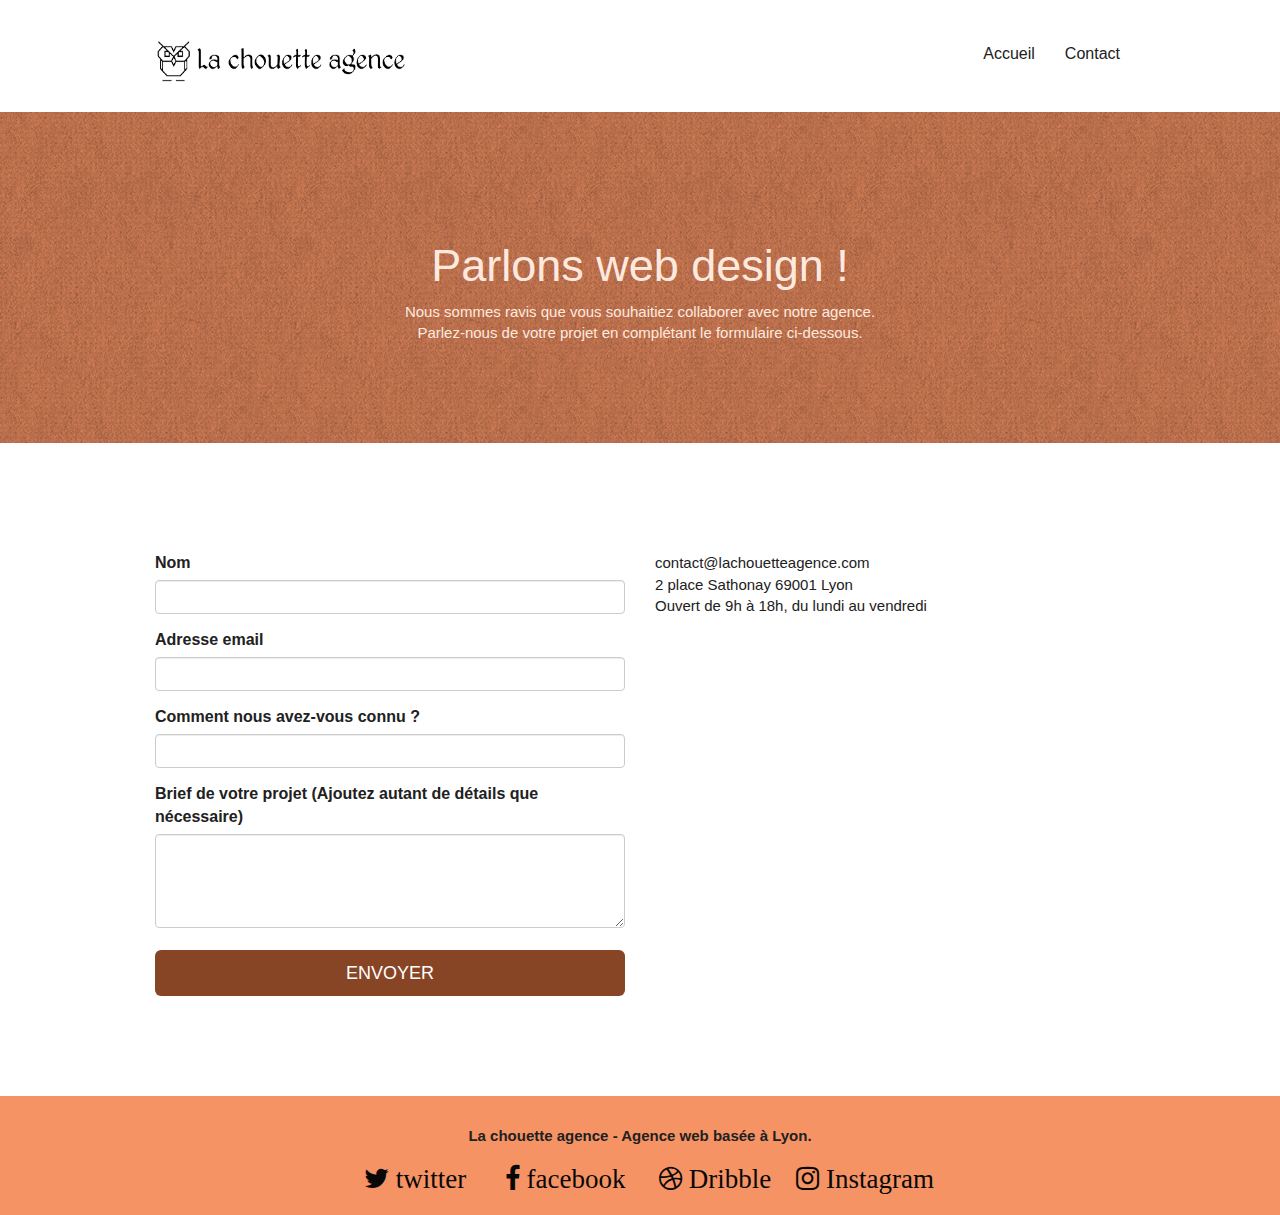
==== contact.html @ 9b70c315 "formulaire page contact rectifier" ====
<!doctype html>
<html lang="fr">
<head>
  <meta charset="utf-8">
  <meta name="description" content="Agence de web design à Lyon">
  <meta name="viewport" content="width=device-width, initial-scale=1.0, viewport-fit=cover">
  <link rel="shortcut icon" type="image/png" href="favicon.jpg">
    
	<link rel="stylesheet" type="text/css" href="style.css">
	<link rel="stylesheet" type="text/css" href="./css/bootstrap.css">
  <link rel="stylesheet" type="text/css" href="./css/font-awesome.css">
	<!-- <link rel="stylesheet" type="text/css" href="./css/et-line.css">-->
  <title>La Chouette Agence</title>
  
<!-- Analytics -->
 
<!-- Analytics END -->
    
</head>
<body>
<!-- Principal conteneur -->
<div class="page-container">
    
<!-- bloc-0 -->
<header class="bloc bgc-white l-bloc " id="bloc-0">
	<div class="container bloc-sm">
		<nav class="navbar row">
			<div class="navbar-header">
				<a class="navbar-brand" href="index.html"><img src="img/la-chouette-agence.png" alt="atlanta web design logo" width="250" height="50" /></a>
				<button id="nav-toggle" type="button" class="ui-navbar-toggle navbar-toggle" data-toggle="collapse" data-target=".navbar-1">
					<span class="sr-only">Toggle navigation</span><span class="icon-bar"></span><span class="icon-bar"></span><span class="icon-bar"></span>
				</button>
			</div>
			<div class="collapse navbar-collapse navbar-1 special-dropdown-nav">
				<ul class="site-navigation nav navbar-nav">
					<li>
						<a href="index.html">Accueil</a>
					</li>
					<li>
						<a href="contact.html">Contact</a>
					</li>
				</ul>
			</div>
		</nav>
	</div>
</header>
<!-- bloc-0 END -->

<!-- bloc-6 -->
<div class="bloc bg-dots-bg bg-repeat bgc-atomic-tangerine d-bloc bloc-bg-texture texture-paper" id="bloc-6">
	<div class="container bloc-lg">
		<div class="row">
			<div class="col-sm-12">
				<h1 class="text-center hero-bloc-text tc-white">
					Parlons web design !
				</h1>
				<p class="text-center mg-lg tc-white tight-width-whitespace">
					Nous sommes ravis que vous souhaitiez collaborer avec notre agence.<br>
					Parlez-nous de votre projet en complétant le formulaire ci-dessous.
				</p>
			</div>
		</div>
	</div>
</div>
<!-- bloc-6 END -->

<!-- bloc-7 -->
<div class="bloc bgc-white l-bloc" id="bloc-7">
	<div class="container bloc-lg">
		<div class="row">
			<div class="col-sm-6">
				<form method="post" action="includes/form_1.php" id="form_1" novalidate>
					<div class="form-group">
						<label for="name">
							Nom
						</label>
						<input id="name" class="form-control" required />
					</div>
					<div class="form-group">
						<label for="email">
							Adresse email
						</label>
						<input id="email" class="form-control" type="email" required />
					</div>
					<div class="form-group">
						<label for="input_504">
							Comment nous avez-vous connu ?
						</label>
						<input id="input_504" class="form-control" type="text" required />
					</div>
					<div class="form-group">
						<label for="message">
							Brief de votre projet (Ajoutez autant de détails que nécessaire)<br>
						</label><textarea id="message" class="form-control" rows="4" cols="50" required></textarea>
					</div> 
					<button class="bloc-button btn btn-lg btn-block cta-hero btn-atomic-tangerine" type="submit">
						Envoyer
					</button>
				</form>
			</div>
			<div class="col-sm-6">
				<p>
					contact@lachouetteagence.com<br>2 place Sathonay 69001 Lyon<br>Ouvert de 9h à 18h, du lundi au vendredi<br>
				</p>
			</div>
		</div>
	</div>
</div>
<!-- bloc-7 END -->

<!-- ScrollToTop Button -->
<a class="bloc-button btn btn-d scrollToTop" onclick="scrollToTarget('1')"><span class="fa fa-chevron-up"></span></a>
<!-- ScrollToTop Button END-->


<!-- Footer - bloc-8 -->
<footer class="bloc bgc-atomic-tangerine d-bloc" id="bloc-8">
	<div class="container bloc-sm">
		<div class="row">
			<div class="col-sm-12">
				<p class="text-center">
					La chouette agence - Agence web basée à Lyon.<br>
				</p>
				<div class="row row-no-gutters social">
					<div class="col-sm-3">
						<div class="text-center">
							<a class="social" href="index.html"><span class="fa fa-twitter icon-md"> twitter</span></a>
						</div>
					</div>
					<div class="col-sm-3">
						<div class="text-center">
							<a class="social" href="index.html"><span class="fa fa-facebook icon-md"> facebook</span></a>
						</div>
					</div>
					<div class="col-sm-3">
						<div class="text-center">
							<a class="social" href="index.html"><span class="fa fa-dribbble icon-md"> Dribble</span></a>
						</div>
					</div>
					<div class="col-sm-3">
						<div class="text-center">
							<a class="social" href="index.html"><span class="fa fa-instagram icon-md"> Instagram</span></a>
						</div>
					</div>
				</div>
			</div>
		</div>
	</div>
</footer>
<!-- Footer - bloc-8 END -->

</div>
<!-- Principal conteneur END -->
<script src="./js/jquery-2.1.0.js"></script>
<script src="./js/bootstrap.js"></script>
<script src="./js/blocs.js"></script>
<script src="./js/jqBootstrapValidation.js"></script>
<script src="./js/formHandler.js"></script> 
   
</body>
</html>
---- style.css ----
body{margin:0;padding:0;background:#FFF;overflow-x:hidden;-webkit-font-smoothing:antialiased;-moz-osx-font-smoothing:grayscale}a,button{transition:all .3s ease-in-out;outline:none!important}a:hover{text-decoration:none;cursor:pointer}#page-loading-blocs-notifaction{position:fixed;top:0;bottom:0;width:100%;z-index:100000;background:#FFF url(img/pageload-spinner.gif) no-repeat center center}.bloc{width:100%;clear:both;background:50% 50% no-repeat;padding:0 50px;-webkit-background-size:cover;-moz-background-size:cover;-o-background-size:cover;background-size:cover;position:relative}.bloc .container{padding-left:0;padding-right:0}.bloc-lg{padding:100px 50px}.bloc-md{padding:50px}.bloc-sm{padding:20px 50px}.bg-center,.bg-l-edge,.bg-r-edge,.bg-t-edge,.bg-b-edge,.bg-tl-edge,.bg-bl-edge,.bg-tr-edge,.bg-br-edge,.bg-repeat{-webkit-background-size:auto!important;-moz-background-size:auto!important;-o-background-size:auto!important;background-size:auto!important}.bg-repeat{background:repeat}.bg-t-edge{background:top no-repeat}.bloc-bg-texture::before{content:"";background-size:2px 2px;position:absolute;top:0;bottom:0;left:0;right:0}.texture-paper::before{background:url(img/texture-paper.webp);background-size:280px 280px}.b-parallax{background-attachment:fixed}.bloc{color:rgb(5,5,5)}.d-bloc button:hover{color:rgba(255,255,255,.9)}.d-bloc .icon-round,.d-bloc .icon-square,.d-bloc .icon-rounded,.d-bloc .icon-semi-rounded-a,.d-bloc .icon-semi-rounded-b{border-color:rgba(255,255,255,.9)}.d-bloc .divider-h span{border-color:rgba(255,255,255,.2)}.d-bloc .a-btn,.d-bloc .navbar a,.d-bloc .navbar-brand,.d-bloc a .icon-sm,.d-bloc a .icon-md,.d-bloc a .icon-lg,.d-bloc a .icon-xl,.d-bloc h1 a,.d-bloc h2 a,.d-bloc h3 a,.d-bloc h4 a,.d-bloc h5 a,.d-bloc h6 a,.d-bloc p a{color:rgb(8,8,8)}.d-bloc .a-btn:hover,.d-bloc .navbar a:hover,.d-bloc .navbar-brand:hover,.d-bloc a:hover .icon-sm,.d-bloc a:hover .icon-md,.d-bloc a:hover .icon-lg,.d-bloc a:hover .icon-xl,.d-bloc h1 a:hover,.d-bloc h2 a:hover,.d-bloc h3 a:hover,.d-bloc h4 a:hover,.d-bloc h5 a:hover,.d-bloc h6 a:hover,.d-bloc p a:hover{color:#fff}.d-bloc .navbar-toggle .icon-bar{background:rgba(255,255,255,1)}.d-bloc .btn-wire,.d-bloc .btn-wire:hover{color:rgba(255,255,255,1);border-color:rgba(255,255,255,1)}.d-bloc .panel{color:rgba(0,0,0,.5)}.d-bloc .panel button:hover{color:rgba(0,0,0,.7)}.d-bloc .panel icon{border-color:rgba(0,0,0,.7)}.d-bloc .panel .divider-h span{border-color:rgba(0,0,0,.1)}.d-bloc .panel .a-btn{color:rgba(0,0,0,.6)}.d-bloc .panel .a-btn:hover{color:rgba(0,0,0,1)}.d-bloc .panel .btn-wire,.d-bloc .panel .btn-wire:hover{color:rgba(0,0,0,.7);border-color:rgba(0,0,0,.3)}.d-bloc .panel,.l-bloc{color:rgba(255,254,254,.5)}.d-bloc .panel button:hover,.l-bloc button:hover{color:rgba(0,0,0,.7)}.l-bloc .icon-round,.l-bloc .icon-square,.l-bloc .icon-rounded,.l-bloc .icon-semi-rounded-a,.l-bloc .icon-semi-rounded-b{border-color:rgba(0,0,0,.7)}.d-bloc .panel .divider-h span,.l-bloc .divider-h span{border-color:rgba(0,0,0,.1)}.d-bloc .panel .a-btn,.l-bloc .a-btn,.l-bloc .navbar a,.l-bloc .navbar-brand,.l-bloc a .icon-sm,.l-bloc a .icon-md,.l-bloc a .icon-lg,.l-bloc a .icon-xl,.l-bloc h1 a,.l-bloc h2 a,.l-bloc h3 a,.l-bloc h4 a,.l-bloc h5 a,.l-bloc h6 a,.l-bloc p a{color:rgba(255,255,255,.6)}.d-bloc .panel .a-btn:hover,.l-bloc .a-btn:hover,.l-bloc .navbar a:hover,.l-bloc .navbar-brand:hover,.l-bloc a:hover .icon-sm,.l-bloc a:hover .icon-md,.l-bloc a:hover .icon-lg,.l-bloc a:hover .icon-xl,.l-bloc h1 a:hover,.l-bloc h2 a:hover,.l-bloc h3 a:hover,.l-bloc h4 a:hover,.l-bloc h5 a:hover,.l-bloc h6 a:hover,.l-bloc p a:hover{color:rgba(0,0,0,1)}.l-bloc .navbar-toggle .icon-bar{color:rgba(0,0,0,.6)}.d-bloc .panel .btn-wire,.d-bloc .panel .btn-wire:hover,.l-bloc .btn-wire,.l-bloc .btn-wire:hover{color:rgba(0,0,0,.7);border-color:rgba(0,0,0,.3)}.voffset{margin-top:30px}.voffset-lg{margin-top:80px}.row-no-gutters{margin-right:0;margin-left:0}.row.row-no-gutters>[class^="col-"],.row.row-no-gutters>[class*=" col-"]{padding-right:0;padding-left:0}#bloc-1-hero h1{font-size:40px}.navbar{margin-bottom:0;z-index:1}.navbar-brand{height:auto;padding:3px 15px;font-size:25px;font-weight:400;font-weight:600;line-height:44px}.navbar-brand img{max-height:200px;margin:0 5px 0 0;display:inline}.navbar-brand img[src$=svg]{min-width:100px}.nav-center .navbar-brand img{margin:0}.navbar .nav{padding-top:2px;margin-right:-16px;float:right;z-index:1}.nav>li{float:left;margin-top:4px;font-size:16px}.navbar-nav .open .dropdown-menu>li>a{text-align:inherit}.nav>li a:hover,.nav>li a:focus{background:transparent}.navbar-toggle{margin:10px 10px 0 0;border:0}.navbar-toggle:hover{background:transparent!important}.navbar-toggle .icon-bar{background-color:rgba(0,0,0,.5);width:26px}.nav-invert .navbar .nav{float:left}.nav-invert .navbar-header,.nav-invert .navbar-brand{float:right;position:relative;z-index:2}@media (min-width:768px){.site-navigation{position:absolute;top:50%;right:20px;transform:translate(0,-50%);-webkit-transform:translateY(-50%)}.nav>li .dropdown-menu a,.nav>li .dropdown-menu a:hover{color:#484848}.nav-invert .site-navigation{left:0;right:0}.nav-center{text-align:center}.nav-center .navbar-header{width:100%}.nav-center .navbar-header,.nav-center .navbar-brand,.nav-center .nav>li{float:none;display:inline-block}.nav-center .site-navigation{position:relative;width:100%;right:0;margin-right:0;margin-top:20px}.nav-center.mini-nav .navbar-toggle{float:none;margin:10px auto 0}}.nav>li>.dropdown a{background:none!important;display:block;padding:14px 15px}nav .caret{margin:0 5px}.dropdown-menu .dropdown-menu{top:-8px;left:100%}.dropdown-menu .dropmenu-flow-right{top:100%;left:0;margin-left:-1px;border-top-left-radius:0;border-top-right-radius:0}.dropdown-menu .dropdown span{border:4px solid #000;border-top-color:transparent;border-right-color:transparent;border-bottom-color:transparent;margin:6px -5px 0 0!important;float:right}.mg-md{margin-top:10px;margin-bottom:20px}.mg-lg{margin-top:10px;margin-bottom:40px}.btn{margin:0 5px 5px 0}.btn.pull-right{margin:0 0 5px 5px}.btn-d,.btn-d:hover,.btn-d:focus{color:#FFF;background:rgba(0,0,0,.3)}button{outline:none!important}.btn-rd{border-radius:40px}.btn-clean{border:1px solid rgba(0,0,0,.08);border-bottom-color:rgba(0,0,0,.1);text-shadow:0 1px 0 rgba(0,0,1,.1);box-shadow:0 1px 3px rgba(0,0,1,.25),inset 0 1px 0 0 rgba(255,255,255,.15)}.icon-md{font-size:27px!important}.icon-lg{font-size:60px!important}.sm-shadow{text-shadow:0 1px 2px rgba(0,0,0,.3)}.panel-sq,.panel-sq .panel-heading,.panel-sq .panel-footer{border-radius:0}.panel-rd{border-radius:30px}.panel-rd .panel-heading{border-radius:29px 29px 0 0}.panel-rd .panel-footer{border-radius:0 0 29px 29px}.form-control{border-color:rgba(0,0,0,.1);box-shadow:none}.scrollToTop{width:40px;height:40px;position:fixed;bottom:20px;right:20px;opacity:0;z-index:500;transition:all .3s ease-in-out}.scrollToTop span{margin-top:6px}.showScrollTop{font-size:14px;opacity:1}a[data-lightbox]{position:relative;display:block;text-align:center}a[data-lightbox]:hover::before{content:"+";font-family:"HelveticaNeue-Light","Helvetica Neue Light","Helvetica Neue",Helvetica,Arial;font-size:32px;width:50px;height:50px;margin-left:-25px;border-radius:50%;background:rgba(0,0,0,.6);color:#FFF;font-weight:100;z-index:1;position:absolute;top:50%;transform:translateY(-50%);-webkit-transform:translateY(-50%)}a[data-lightbox]:hover img{opacity:.6;-webkit-animation-fill-mode:none;animation-fill-mode:none}#lightbox-modal{display:flex;align-items:center}#lightbox-modal .modal-dialog{width:90%;max-width:900px;margin:0 auto 0}#lightbox-modal .modal-dialog img{max-height:90vh;margin:0 auto}.lightbox-caption{padding:20px;color:#FFF;background:rgba(0,0,0,.5);position:absolute;left:15px;right:15px;bottom:5px}.close-lightbox{color:#FFF;font-size:30px;position:absolute;top:20px;right:20px;z-index:20;background:rgba(0,0,0,.5);border:none;line-height:30px;padding:0 9px 5px;opacity:.3}.close-lightbox:hover,.next-lightbox:hover,.prev-lightbox:hover{opacity:1;color:#FFF}.next-lightbox,.prev-lightbox{font-size:20px;color:rgba(255,255,255,.9);background:rgba(0,0,0,.5);transition:all .2s ease-in-out;position:absolute;top:45%;z-index:1;opacity:.4}.next-lightbox{padding:6px 8px 1px 13px;right:25px}.prev-lightbox{padding:6px 13px 1px 10px;left:25px}.snapshot-lb .modal-body{padding-bottom:45px}.snapshot-lb .lightbox-caption{padding:0;color:rgba(0,0,0,.5);background:none}h1,h2,h3,h4,h5,h6,p,label,.btn,a{font-family:"helvetica";font-weight:400;color:#212121!important}.container{max-width:1000px}.hero-bloc-text{font-size:45px}.hero-bloc-text-sub{font-size:36px}.statement-bloc-text{line-height:26px;font-style:italic;font-size:20px;text-align:center;font-weight:lighter;max-width:520px;margin:auto auto auto auto}p{font-size:15px}.tight-width-whitespace{max-width:600px;margin:auto auto auto auto}.h1{font-size:20px;font-family:"Open Sans"}.cta-hero{margin-top:22px;color:#FFFFFF!important;text-transform:uppercase;padding:12px 28px 12px 28px;font-size:16px;font-weight:700}.social{max-width:600px;margin:auto auto auto auto}h2{font-size:22px;line-height:1.4em}h3{font-size:15px;text-transform:uppercase;font-weight:700;color:#333333!important}.med-width-whitespace{max-width:800px;margin:auto auto auto auto;box-shadow:0 0 0 #000}h1{color:#333333!important}h4{color:#333333!important}.icons{margin-bottom:14px;margin-top:24px}.white{color:#FFFFFF!important}.portfolio-thumb{margin-bottom:24px}.portfolio-row{margin-bottom:44px;margin-top:50px}.avatar{box-shadow:0 4px 9px rgba(0,0,0,.3)}.black-background{background-color:rgba(165,147,99,.7);padding:40px 40px 40px 40px}.bold-link{font-weight:900;text-decoration:underline!important}.bgc-white{background-color:#FFF}.bgc-dark-slate-blue{background-color:#364577}.bgc-atomic-tangerine{background-color:#f69365}.tc-white{color:#ffe9df!important}.btn-atomic-tangerine{background:#874526;color:#FFFFFF!important}.btn-atomic-tangerine:hover{background:#f69365!important;color:#FFFFFF!important}.ltc-white{color:#FFFFFF!important}.ltc-white:hover{color:#cccccc!important}.ltc-atomic-tangerine{color:#F3976C!important}.ltc-atomic-tangerine:hover{color:#c27956!important}.icon-dark-slate-blue{color:#364577!important;border-color:#364577!important}.bg-dots-bg{background-image:url(img/dots-bg.png)}.bg-lines-h2-bg{background-image:url(img/lines-h2-bg.png)}.bg-banniere{background-image:url(img/la-chouette-agence-banniere.jpg)}.bg-presentation{background-image:url(img/image-de-presentation.jpg)}@media (max-width:1024px){.bloc{padding-left:20px;padding-right:20px}.bloc.full-width-bloc,.bloc-tile-2.full-width-bloc .container,.bloc-tile-3.full-width-bloc .container,.bloc-tile-4.full-width-bloc .container{padding-left:0;padding-right:0}}@media (max-width:992px) and (min-width:768px){.navbar .nav{max-width:80%}.nav-center.navbar .nav{max-width:100%}}@media only screen and (min-width:768px) and (max-width:1024px) and (orientation:landscape){.b-parallax{background-attachment:scroll}}@media only screen and (min-width:1024px) and (max-width:1366px) and (-webkit-min-device-pixel-ratio:1.5){.b-parallax{background-attachment:scroll}}@media (max-width:991px){.container{width:100%}.b-parallax{background-attachment:scroll}.page-container,#hero-bloc{overflow-x:hidden;position:relative}.bloc-group,.bloc-group .bloc{display:block;width:100%}.bloc-fill-screen .fill-bloc-top-edge,.bloc-fill-screen .fill-bloc-bottom-edge{padding:0 20px}@media (max-width:767px){.page-container{overflow-x:hidden;position:relative}h1,h2,h3,h4,h5,h6,p,#disqus_thread{padding-left:10px!important;padding-right:10px!important}.b-parallax{background-attachment:scroll}.navbar .nav{padding-top:0;border-top:1px solid rgba(0,0,0,.2);float:none!important}.navbar.row{margin-left:0;margin-right:0}.site-navigation{position:inherit;transform:none;-webkit-transform:none;-ms-transform:none}.nav>li{margin-top:0;border-bottom:1px solid rgba(0,0,0,.1);background:rgba(0,0,0,.05);text-align:left;padding-left:15px;width:100%}.nav>li:hover{background:rgba(0,0,0,.08)}.dropdown .dropdown a .caret{float:none;margin:5px 0 0 10px!important;border:4px solid #000;border-bottom-color:transparent;border-right-color:transparent;border-left-color:transparent}#hero-bloc .navbar .nav{background:rgba(0,0,0,.8)}#hero-bloc .navbar .nav a{color:rgba(255,255,255,.6)}.hero{padding:50px 0}.hero-nav{left:-1px;right:-1px}.navbar-collapse{padding:0;overflow-x:hidden;-webkit-box-shadow:none;box-shadow:none}.navbar-brand img{max-height:40px;width:auto}.nav-invert .navbar-header{float:none;width:100%}.nav-invert .navbar-toggle{float:left;margin-left:10px}.bloc{padding-left:0;padding-right:0}.bloc-xxl,.bloc-xl,.bloc-lg{padding:40px 0}.bloc-sm,.bloc-md{padding-left:0;padding-right:0}.bloc-tile-2 .container,.bloc-tile-3 .container,.bloc-tile-4 .container,.bloc-fill-screen .fill-bloc-top-edge,.bloc-fill-screen .fill-bloc-bottom-edge{padding-left:0;padding-right:0}.a-block{padding:0 10px}.btn-dwn{display:none}.voffset{margin-top:5px}.voffset-md{margin-top:20px}.voffset-lg{margin-top:30px}form{padding:5px}.close-lightbox{display:inline-block}.blocsapp-device-iphone5{background-size:216px 425px;padding-top:60px;width:216px;height:425px}.blocsapp-device-iphone5 img{width:180px;height:320px}}@media (max-width:400px){.bloc{padding-left:0;padding-right:0}}@media (max-width:767px){.bloc-mob-center-text{text-align:center}}}footer ul,li{padding-top:9px}footer p{font-weight:799}
---- css/et-line.css ----
@font-face {
    font-family: et-line;
    src: url(../fonts/et-line.eot);
    src: url(../fonts/et-line.eot?#iefix) format('embedded-opentype'), url(../fonts/et-line.woff) format('woff'), url(../fonts/et-line.ttf) format('truetype'), url(../fonts/et-line.svg#et-line) format('svg');
    font-weight: 400;
    font-style: normal
}

.et-icon-adjustments,
.et-icon-alarmclock,
.et-icon-anchor,
.et-icon-aperture,
.et-icon-attachment,
.et-icon-bargraph,
.et-icon-basket,
.et-icon-beaker,
.et-icon-bike,
.et-icon-book-open,
.et-icon-briefcase,
.et-icon-browser,
.et-icon-calendar,
.et-icon-camera,
.et-icon-caution,
.et-icon-chat,
.et-icon-circle-compass,
.et-icon-clipboard,
.et-icon-clock,
.et-icon-cloud,
.et-icon-compass,
.et-icon-desktop,
.et-icon-dial,
.et-icon-document,
.et-icon-documents,
.et-icon-download,
.et-icon-dribbble,
.et-icon-edit,
.et-icon-envelope,
.et-icon-expand,
.et-icon-facebook,
.et-icon-flag,
.et-icon-focus,
.et-icon-gears,
.et-icon-genius,
.et-icon-gift,
.et-icon-global,
.et-icon-globe,
.et-icon-googleplus,
.et-icon-grid,
.et-icon-happy,
.et-icon-hazardous,
.et-icon-heart,
.et-icon-hotairballoon,
.et-icon-hourglass,
.et-icon-key,
.et-icon-laptop,
.et-icon-layers,
.et-icon-lifesaver,
.et-icon-lightbulb,
.et-icon-linegraph,
.et-icon-linkedin,
.et-icon-lock,
.et-icon-magnifying-glass,
.et-icon-map,
.et-icon-map-pin,
.et-icon-megaphone,
.et-icon-mic,
.et-icon-mobile,
.et-icon-newspaper,
.et-icon-notebook,
.et-icon-paintbrush,
.et-icon-paperclip,
.et-icon-pencil,
.et-icon-phone,
.et-icon-picture,
.et-icon-pictures,
.et-icon-piechart,
.et-icon-presentation,
.et-icon-pricetags,
.et-icon-printer,
.et-icon-profile-female,
.et-icon-profile-male,
.et-icon-puzzle,
.et-icon-quote,
.et-icon-recycle,
.et-icon-refresh,
.et-icon-ribbon,
.et-icon-rss,
.et-icon-sad,
.et-icon-scissors,
.et-icon-scope,
.et-icon-search,
.et-icon-shield,
.et-icon-speedometer,
.et-icon-strategy,
.et-icon-streetsign,
.et-icon-tablet,
.et-icon-target,
.et-icon-telescope,
.et-icon-toolbox,
.et-icon-tools,
.et-icon-tools-2,
.et-icon-trophy,
.et-icon-tumblr,
.et-icon-twitter,
.et-icon-upload,
.et-icon-video,
.et-icon-wallet,
.et-icon-wine {
    font-family: et-line;
    speak: none;
    font-style: normal;
    font-weight: 400;
    font-variant: normal;
    text-transform: none;
    line-height: 1;
    -webkit-font-smoothing: antialiased;
    -moz-osx-font-smoothing: grayscale;
    display: inline-block
}

.et-icon-mobile:before {
    content: "\e000"
}

.et-icon-laptop:before {
    content: "\e001"
}

.et-icon-desktop:before {
    content: "\e002"
}

.et-icon-tablet:before {
    content: "\e003"
}

.et-icon-phone:before {
    content: "\e004"
}

.et-icon-document:before {
    content: "\e005"
}

.et-icon-documents:before {
    content: "\e006"
}

.et-icon-search:before {
    content: "\e007"
}

.et-icon-clipboard:before {
    content: "\e008"
}

.et-icon-newspaper:before {
    content: "\e009"
}

.et-icon-notebook:before {
    content: "\e00a"
}

.et-icon-book-open:before {
    content: "\e00b"
}

.et-icon-browser:before {
    content: "\e00c"
}

.et-icon-calendar:before {
    content: "\e00d"
}

.et-icon-presentation:before {
    content: "\e00e"
}

.et-icon-picture:before {
    content: "\e00f"
}

.et-icon-pictures:before {
    content: "\e010"
}

.et-icon-video:before {
    content: "\e011"
}

.et-icon-camera:before {
    content: "\e012"
}

.et-icon-printer:before {
    content: "\e013"
}

.et-icon-toolbox:before {
    content: "\e014"
}

.et-icon-briefcase:before {
    content: "\e015"
}

.et-icon-wallet:before {
    content: "\e016"
}

.et-icon-gift:before {
    content: "\e017"
}

.et-icon-bargraph:before {
    content: "\e018"
}

.et-icon-grid:before {
    content: "\e019"
}

.et-icon-expand:before {
    content: "\e01a"
}

.et-icon-focus:before {
    content: "\e01b"
}

.et-icon-edit:before {
    content: "\e01c"
}

.et-icon-adjustments:before {
    content: "\e01d"
}

.et-icon-ribbon:before {
    content: "\e01e"
}

.et-icon-hourglass:before {
    content: "\e01f"
}

.et-icon-lock:before {
    content: "\e020"
}

.et-icon-megaphone:before {
    content: "\e021"
}

.et-icon-shield:before {
    content: "\e022"
}

.et-icon-trophy:before {
    content: "\e023"
}

.et-icon-flag:before {
    content: "\e024"
}

.et-icon-map:before {
    content: "\e025"
}

.et-icon-puzzle:before {
    content: "\e026"
}

.et-icon-basket:before {
    content: "\e027"
}

.et-icon-envelope:before {
    content: "\e028"
}

.et-icon-streetsign:before {
    content: "\e029"
}

.et-icon-telescope:before {
    content: "\e02a"
}

.et-icon-gears:before {
    content: "\e02b"
}

.et-icon-key:before {
    content: "\e02c"
}

.et-icon-paperclip:before {
    content: "\e02d"
}

.et-icon-attachment:before {
    content: "\e02e"
}

.et-icon-pricetags:before {
    content: "\e02f"
}

.et-icon-lightbulb:before {
    content: "\e030"
}

.et-icon-layers:before {
    content: "\e031"
}

.et-icon-pencil:before {
    content: "\e032"
}

.et-icon-tools:before {
    content: "\e033"
}

.et-icon-tools-2:before {
    content: "\e034"
}

.et-icon-scissors:before {
    content: "\e035"
}

.et-icon-paintbrush:before {
    content: "\e036"
}

.et-icon-magnifying-glass:before {
    content: "\e037"
}

.et-icon-circle-compass:before {
    content: "\e038"
}

.et-icon-linegraph:before {
    content: "\e039"
}

.et-icon-mic:before {
    content: "\e03a"
}

.et-icon-strategy:before {
    content: "\e03b"
}

.et-icon-beaker:before {
    content: "\e03c"
}

.et-icon-caution:before {
    content: "\e03d"
}

.et-icon-recycle:before {
    content: "\e03e"
}

.et-icon-anchor:before {
    content: "\e03f"
}

.et-icon-profile-male:before {
    content: "\e040"
}

.et-icon-profile-female:before {
    content: "\e041"
}

.et-icon-bike:before {
    content: "\e042"
}

.et-icon-wine:before {
    content: "\e043"
}

.et-icon-hotairballoon:before {
    content: "\e044"
}

.et-icon-globe:before {
    content: "\e045"
}

.et-icon-genius:before {
    content: "\e046"
}

.et-icon-map-pin:before {
    content: "\e047"
}

.et-icon-dial:before {
    content: "\e048"
}

.et-icon-chat:before {
    content: "\e049"
}

.et-icon-heart:before {
    content: "\e04a"
}

.et-icon-cloud:before {
    content: "\e04b"
}

.et-icon-upload:before {
    content: "\e04c"
}

.et-icon-download:before {
    content: "\e04d"
}

.et-icon-target:before {
    content: "\e04e"
}

.et-icon-hazardous:before {
    content: "\e04f"
}

.et-icon-piechart:before {
    content: "\e050"
}

.et-icon-speedometer:before {
    content: "\e051"
}

.et-icon-global:before {
    content: "\e052"
}

.et-icon-compass:before {
    content: "\e053"
}

.et-icon-lifesaver:before {
    content: "\e054"
}

.et-icon-clock:before {
    content: "\e055"
}

.et-icon-aperture:before {
    content: "\e056"
}

.et-icon-quote:before {
    content: "\e057"
}

.et-icon-scope:before {
    content: "\e058"
}

.et-icon-alarmclock:before {
    content: "\e059"
}

.et-icon-refresh:before {
    content: "\e05a"
}

.et-icon-happy:before {
    content: "\e05b"
}

.et-icon-sad:before {
    content: "\e05c"
}

.et-icon-facebook:before {
    content: "\e05d"
}

.et-icon-twitter:before {
    content: "\e05e"
}

.et-icon-googleplus:before {
    content: "\e05f"
}

.et-icon-rss:before {
    content: "\e060"
}

.et-icon-tumblr:before {
    content: "\e061"
}

.et-icon-linkedin:before {
    content: "\e062"
}

.et-icon-dribbble:before {
    content: "\e063"
}
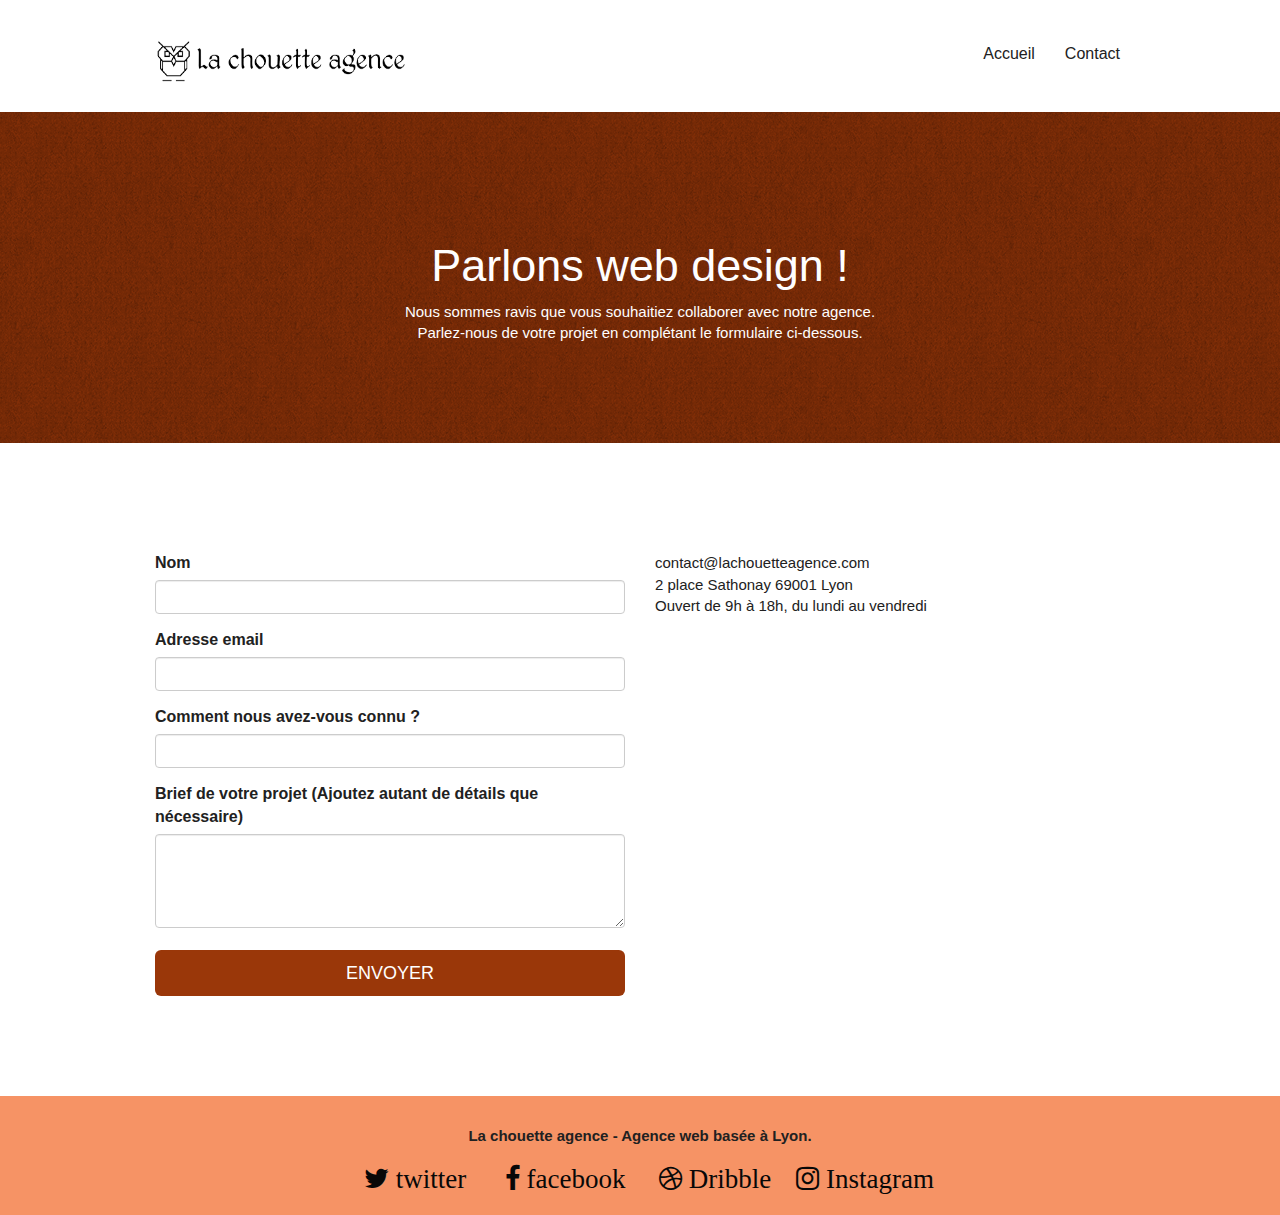
==== commit 80be1863: "mise à jour contrast menu contact" ====
--- a/contact.html
+++ b/contact.html
@@ -9,7 +9,7 @@
 	<link rel="stylesheet" type="text/css" href="style.css">
 	<link rel="stylesheet" type="text/css" href="./css/bootstrap.css">
   <link rel="stylesheet" type="text/css" href="./css/font-awesome.css">
-	<!-- <link rel="stylesheet" type="text/css" href="./css/et-line.css">-->
+	<link rel="stylesheet" type="text/css" href="./css/et-line.css">
   <title>La Chouette Agence</title>
   
 <!-- Analytics -->
@@ -47,7 +47,7 @@
 <!-- bloc-0 END -->
 
 <!-- bloc-6 -->
-<div class="bloc bg-dots-bg bg-repeat bgc-atomic-tangerine d-bloc bloc-bg-texture texture-paper" id="bloc-6">
+<div class="bloc bg-dots-bg bg-repeat btn-atomic-tangerine d-bloc bloc-bg-texture texture-paper" id="bloc-6">
 	<div class="container bloc-lg">
 		<div class="row">
 			<div class="col-sm-12">
@@ -124,22 +124,22 @@
 				<div class="row row-no-gutters social">
 					<div class="col-sm-3">
 						<div class="text-center">
-							<a class="social" href="index.html"><span class="fa fa-twitter icon-md"> twitter</span></a>
+							<a class="social" href="#"><span class="fa fa-twitter icon-md"> twitter</span></a>
 						</div>
 					</div>
 					<div class="col-sm-3">
 						<div class="text-center">
-							<a class="social" href="index.html"><span class="fa fa-facebook icon-md"> facebook</span></a>
+							<a class="social" href="#"><span class="fa fa-facebook icon-md"> facebook</span></a>
 						</div>
 					</div>
 					<div class="col-sm-3">
 						<div class="text-center">
-							<a class="social" href="index.html"><span class="fa fa-dribbble icon-md"> Dribble</span></a>
+							<a class="social" href="#"><span class="fa fa-dribbble icon-md"> Dribble</span></a>
 						</div>
 					</div>
 					<div class="col-sm-3">
 						<div class="text-center">
-							<a class="social" href="index.html"><span class="fa fa-instagram icon-md"> Instagram</span></a>
+							<a class="social" href="#"><span class="fa fa-instagram icon-md"> Instagram</span></a>
 						</div>
 					</div>
 				</div>
--- a/style.css
+++ b/style.css
@@ -1 +1 @@
-body{margin:0;padding:0;background:#FFF;overflow-x:hidden;-webkit-font-smoothing:antialiased;-moz-osx-font-smoothing:grayscale}a,button{transition:all .3s ease-in-out;outline:none!important}a:hover{text-decoration:none;cursor:pointer}#page-loading-blocs-notifaction{position:fixed;top:0;bottom:0;width:100%;z-index:100000;background:#FFF url(img/pageload-spinner.gif) no-repeat center center}.bloc{width:100%;clear:both;background:50% 50% no-repeat;padding:0 50px;-webkit-background-size:cover;-moz-background-size:cover;-o-background-size:cover;background-size:cover;position:relative}.bloc .container{padding-left:0;padding-right:0}.bloc-lg{padding:100px 50px}.bloc-md{padding:50px}.bloc-sm{padding:20px 50px}.bg-center,.bg-l-edge,.bg-r-edge,.bg-t-edge,.bg-b-edge,.bg-tl-edge,.bg-bl-edge,.bg-tr-edge,.bg-br-edge,.bg-repeat{-webkit-background-size:auto!important;-moz-background-size:auto!important;-o-background-size:auto!important;background-size:auto!important}.bg-repeat{background:repeat}.bg-t-edge{background:top no-repeat}.bloc-bg-texture::before{content:"";background-size:2px 2px;position:absolute;top:0;bottom:0;left:0;right:0}.texture-paper::before{background:url(img/texture-paper.webp);background-size:280px 280px}.b-parallax{background-attachment:fixed}.bloc{color:rgb(5,5,5)}.d-bloc button:hover{color:rgba(255,255,255,.9)}.d-bloc .icon-round,.d-bloc .icon-square,.d-bloc .icon-rounded,.d-bloc .icon-semi-rounded-a,.d-bloc .icon-semi-rounded-b{border-color:rgba(255,255,255,.9)}.d-bloc .divider-h span{border-color:rgba(255,255,255,.2)}.d-bloc .a-btn,.d-bloc .navbar a,.d-bloc .navbar-brand,.d-bloc a .icon-sm,.d-bloc a .icon-md,.d-bloc a .icon-lg,.d-bloc a .icon-xl,.d-bloc h1 a,.d-bloc h2 a,.d-bloc h3 a,.d-bloc h4 a,.d-bloc h5 a,.d-bloc h6 a,.d-bloc p a{color:rgb(8,8,8)}.d-bloc .a-btn:hover,.d-bloc .navbar a:hover,.d-bloc .navbar-brand:hover,.d-bloc a:hover .icon-sm,.d-bloc a:hover .icon-md,.d-bloc a:hover .icon-lg,.d-bloc a:hover .icon-xl,.d-bloc h1 a:hover,.d-bloc h2 a:hover,.d-bloc h3 a:hover,.d-bloc h4 a:hover,.d-bloc h5 a:hover,.d-bloc h6 a:hover,.d-bloc p a:hover{color:#fff}.d-bloc .navbar-toggle .icon-bar{background:rgba(255,255,255,1)}.d-bloc .btn-wire,.d-bloc .btn-wire:hover{color:rgba(255,255,255,1);border-color:rgba(255,255,255,1)}.d-bloc .panel{color:rgba(0,0,0,.5)}.d-bloc .panel button:hover{color:rgba(0,0,0,.7)}.d-bloc .panel icon{border-color:rgba(0,0,0,.7)}.d-bloc .panel .divider-h span{border-color:rgba(0,0,0,.1)}.d-bloc .panel .a-btn{color:rgba(0,0,0,.6)}.d-bloc .panel .a-btn:hover{color:rgba(0,0,0,1)}.d-bloc .panel .btn-wire,.d-bloc .panel .btn-wire:hover{color:rgba(0,0,0,.7);border-color:rgba(0,0,0,.3)}.d-bloc .panel,.l-bloc{color:rgba(255,254,254,.5)}.d-bloc .panel button:hover,.l-bloc button:hover{color:rgba(0,0,0,.7)}.l-bloc .icon-round,.l-bloc .icon-square,.l-bloc .icon-rounded,.l-bloc .icon-semi-rounded-a,.l-bloc .icon-semi-rounded-b{border-color:rgba(0,0,0,.7)}.d-bloc .panel .divider-h span,.l-bloc .divider-h span{border-color:rgba(0,0,0,.1)}.d-bloc .panel .a-btn,.l-bloc .a-btn,.l-bloc .navbar a,.l-bloc .navbar-brand,.l-bloc a .icon-sm,.l-bloc a .icon-md,.l-bloc a .icon-lg,.l-bloc a .icon-xl,.l-bloc h1 a,.l-bloc h2 a,.l-bloc h3 a,.l-bloc h4 a,.l-bloc h5 a,.l-bloc h6 a,.l-bloc p a{color:rgba(255,255,255,.6)}.d-bloc .panel .a-btn:hover,.l-bloc .a-btn:hover,.l-bloc .navbar a:hover,.l-bloc .navbar-brand:hover,.l-bloc a:hover .icon-sm,.l-bloc a:hover .icon-md,.l-bloc a:hover .icon-lg,.l-bloc a:hover .icon-xl,.l-bloc h1 a:hover,.l-bloc h2 a:hover,.l-bloc h3 a:hover,.l-bloc h4 a:hover,.l-bloc h5 a:hover,.l-bloc h6 a:hover,.l-bloc p a:hover{color:rgba(0,0,0,1)}.l-bloc .navbar-toggle .icon-bar{color:rgba(0,0,0,.6)}.d-bloc .panel .btn-wire,.d-bloc .panel .btn-wire:hover,.l-bloc .btn-wire,.l-bloc .btn-wire:hover{color:rgba(0,0,0,.7);border-color:rgba(0,0,0,.3)}.voffset{margin-top:30px}.voffset-lg{margin-top:80px}.row-no-gutters{margin-right:0;margin-left:0}.row.row-no-gutters>[class^="col-"],.row.row-no-gutters>[class*=" col-"]{padding-right:0;padding-left:0}#bloc-1-hero h1{font-size:40px}.navbar{margin-bottom:0;z-index:1}.navbar-brand{height:auto;padding:3px 15px;font-size:25px;font-weight:400;font-weight:600;line-height:44px}.navbar-brand img{max-height:200px;margin:0 5px 0 0;display:inline}.navbar-brand img[src$=svg]{min-width:100px}.nav-center .navbar-brand img{margin:0}.navbar .nav{padding-top:2px;margin-right:-16px;float:right;z-index:1}.nav>li{float:left;margin-top:4px;font-size:16px}.navbar-nav .open .dropdown-menu>li>a{text-align:inherit}.nav>li a:hover,.nav>li a:focus{background:transparent}.navbar-toggle{margin:10px 10px 0 0;border:0}.navbar-toggle:hover{background:transparent!important}.navbar-toggle .icon-bar{background-color:rgba(0,0,0,.5);width:26px}.nav-invert .navbar .nav{float:left}.nav-invert .navbar-header,.nav-invert .navbar-brand{float:right;position:relative;z-index:2}@media (min-width:768px){.site-navigation{position:absolute;top:50%;right:20px;transform:translate(0,-50%);-webkit-transform:translateY(-50%)}.nav>li .dropdown-menu a,.nav>li .dropdown-menu a:hover{color:#484848}.nav-invert .site-navigation{left:0;right:0}.nav-center{text-align:center}.nav-center .navbar-header{width:100%}.nav-center .navbar-header,.nav-center .navbar-brand,.nav-center .nav>li{float:none;display:inline-block}.nav-center .site-navigation{position:relative;width:100%;right:0;margin-right:0;margin-top:20px}.nav-center.mini-nav .navbar-toggle{float:none;margin:10px auto 0}}.nav>li>.dropdown a{background:none!important;display:block;padding:14px 15px}nav .caret{margin:0 5px}.dropdown-menu .dropdown-menu{top:-8px;left:100%}.dropdown-menu .dropmenu-flow-right{top:100%;left:0;margin-left:-1px;border-top-left-radius:0;border-top-right-radius:0}.dropdown-menu .dropdown span{border:4px solid #000;border-top-color:transparent;border-right-color:transparent;border-bottom-color:transparent;margin:6px -5px 0 0!important;float:right}.mg-md{margin-top:10px;margin-bottom:20px}.mg-lg{margin-top:10px;margin-bottom:40px}.btn{margin:0 5px 5px 0}.btn.pull-right{margin:0 0 5px 5px}.btn-d,.btn-d:hover,.btn-d:focus{color:#FFF;background:rgba(0,0,0,.3)}button{outline:none!important}.btn-rd{border-radius:40px}.btn-clean{border:1px solid rgba(0,0,0,.08);border-bottom-color:rgba(0,0,0,.1);text-shadow:0 1px 0 rgba(0,0,1,.1);box-shadow:0 1px 3px rgba(0,0,1,.25),inset 0 1px 0 0 rgba(255,255,255,.15)}.icon-md{font-size:27px!important}.icon-lg{font-size:60px!important}.sm-shadow{text-shadow:0 1px 2px rgba(0,0,0,.3)}.panel-sq,.panel-sq .panel-heading,.panel-sq .panel-footer{border-radius:0}.panel-rd{border-radius:30px}.panel-rd .panel-heading{border-radius:29px 29px 0 0}.panel-rd .panel-footer{border-radius:0 0 29px 29px}.form-control{border-color:rgba(0,0,0,.1);box-shadow:none}.scrollToTop{width:40px;height:40px;position:fixed;bottom:20px;right:20px;opacity:0;z-index:500;transition:all .3s ease-in-out}.scrollToTop span{margin-top:6px}.showScrollTop{font-size:14px;opacity:1}a[data-lightbox]{position:relative;display:block;text-align:center}a[data-lightbox]:hover::before{content:"+";font-family:"HelveticaNeue-Light","Helvetica Neue Light","Helvetica Neue",Helvetica,Arial;font-size:32px;width:50px;height:50px;margin-left:-25px;border-radius:50%;background:rgba(0,0,0,.6);color:#FFF;font-weight:100;z-index:1;position:absolute;top:50%;transform:translateY(-50%);-webkit-transform:translateY(-50%)}a[data-lightbox]:hover img{opacity:.6;-webkit-animation-fill-mode:none;animation-fill-mode:none}#lightbox-modal{display:flex;align-items:center}#lightbox-modal .modal-dialog{width:90%;max-width:900px;margin:0 auto 0}#lightbox-modal .modal-dialog img{max-height:90vh;margin:0 auto}.lightbox-caption{padding:20px;color:#FFF;background:rgba(0,0,0,.5);position:absolute;left:15px;right:15px;bottom:5px}.close-lightbox{color:#FFF;font-size:30px;position:absolute;top:20px;right:20px;z-index:20;background:rgba(0,0,0,.5);border:none;line-height:30px;padding:0 9px 5px;opacity:.3}.close-lightbox:hover,.next-lightbox:hover,.prev-lightbox:hover{opacity:1;color:#FFF}.next-lightbox,.prev-lightbox{font-size:20px;color:rgba(255,255,255,.9);background:rgba(0,0,0,.5);transition:all .2s ease-in-out;position:absolute;top:45%;z-index:1;opacity:.4}.next-lightbox{padding:6px 8px 1px 13px;right:25px}.prev-lightbox{padding:6px 13px 1px 10px;left:25px}.snapshot-lb .modal-body{padding-bottom:45px}.snapshot-lb .lightbox-caption{padding:0;color:rgba(0,0,0,.5);background:none}h1,h2,h3,h4,h5,h6,p,label,.btn,a{font-family:"helvetica";font-weight:400;color:#212121!important}.container{max-width:1000px}.hero-bloc-text{font-size:45px}.hero-bloc-text-sub{font-size:36px}.statement-bloc-text{line-height:26px;font-style:italic;font-size:20px;text-align:center;font-weight:lighter;max-width:520px;margin:auto auto auto auto}p{font-size:15px}.tight-width-whitespace{max-width:600px;margin:auto auto auto auto}.h1{font-size:20px;font-family:"Open Sans"}.cta-hero{margin-top:22px;color:#FFFFFF!important;text-transform:uppercase;padding:12px 28px 12px 28px;font-size:16px;font-weight:700}.social{max-width:600px;margin:auto auto auto auto}h2{font-size:22px;line-height:1.4em}h3{font-size:15px;text-transform:uppercase;font-weight:700;color:#333333!important}.med-width-whitespace{max-width:800px;margin:auto auto auto auto;box-shadow:0 0 0 #000}h1{color:#333333!important}h4{color:#333333!important}.icons{margin-bottom:14px;margin-top:24px}.white{color:#FFFFFF!important}.portfolio-thumb{margin-bottom:24px}.portfolio-row{margin-bottom:44px;margin-top:50px}.avatar{box-shadow:0 4px 9px rgba(0,0,0,.3)}.black-background{background-color:rgba(165,147,99,.7);padding:40px 40px 40px 40px}.bold-link{font-weight:900;text-decoration:underline!important}.bgc-white{background-color:#FFF}.bgc-dark-slate-blue{background-color:#364577}.bgc-atomic-tangerine{background-color:#f69365}.tc-white{color:#ffe9df!important}.btn-atomic-tangerine{background:#874526;color:#FFFFFF!important}.btn-atomic-tangerine:hover{background:#f69365!important;color:#FFFFFF!important}.ltc-white{color:#FFFFFF!important}.ltc-white:hover{color:#cccccc!important}.ltc-atomic-tangerine{color:#F3976C!important}.ltc-atomic-tangerine:hover{color:#c27956!important}.icon-dark-slate-blue{color:#364577!important;border-color:#364577!important}.bg-dots-bg{background-image:url(img/dots-bg.png)}.bg-lines-h2-bg{background-image:url(img/lines-h2-bg.png)}.bg-banniere{background-image:url(img/la-chouette-agence-banniere.jpg)}.bg-presentation{background-image:url(img/image-de-presentation.jpg)}@media (max-width:1024px){.bloc{padding-left:20px;padding-right:20px}.bloc.full-width-bloc,.bloc-tile-2.full-width-bloc .container,.bloc-tile-3.full-width-bloc .container,.bloc-tile-4.full-width-bloc .container{padding-left:0;padding-right:0}}@media (max-width:992px) and (min-width:768px){.navbar .nav{max-width:80%}.nav-center.navbar .nav{max-width:100%}}@media only screen and (min-width:768px) and (max-width:1024px) and (orientation:landscape){.b-parallax{background-attachment:scroll}}@media only screen and (min-width:1024px) and (max-width:1366px) and (-webkit-min-device-pixel-ratio:1.5){.b-parallax{background-attachment:scroll}}@media (max-width:991px){.container{width:100%}.b-parallax{background-attachment:scroll}.page-container,#hero-bloc{overflow-x:hidden;position:relative}.bloc-group,.bloc-group .bloc{display:block;width:100%}.bloc-fill-screen .fill-bloc-top-edge,.bloc-fill-screen .fill-bloc-bottom-edge{padding:0 20px}@media (max-width:767px){.page-container{overflow-x:hidden;position:relative}h1,h2,h3,h4,h5,h6,p,#disqus_thread{padding-left:10px!important;padding-right:10px!important}.b-parallax{background-attachment:scroll}.navbar .nav{padding-top:0;border-top:1px solid rgba(0,0,0,.2);float:none!important}.navbar.row{margin-left:0;margin-right:0}.site-navigation{position:inherit;transform:none;-webkit-transform:none;-ms-transform:none}.nav>li{margin-top:0;border-bottom:1px solid rgba(0,0,0,.1);background:rgba(0,0,0,.05);text-align:left;padding-left:15px;width:100%}.nav>li:hover{background:rgba(0,0,0,.08)}.dropdown .dropdown a .caret{float:none;margin:5px 0 0 10px!important;border:4px solid #000;border-bottom-color:transparent;border-right-color:transparent;border-left-color:transparent}#hero-bloc .navbar .nav{background:rgba(0,0,0,.8)}#hero-bloc .navbar .nav a{color:rgba(255,255,255,.6)}.hero{padding:50px 0}.hero-nav{left:-1px;right:-1px}.navbar-collapse{padding:0;overflow-x:hidden;-webkit-box-shadow:none;box-shadow:none}.navbar-brand img{max-height:40px;width:auto}.nav-invert .navbar-header{float:none;width:100%}.nav-invert .navbar-toggle{float:left;margin-left:10px}.bloc{padding-left:0;padding-right:0}.bloc-xxl,.bloc-xl,.bloc-lg{padding:40px 0}.bloc-sm,.bloc-md{padding-left:0;padding-right:0}.bloc-tile-2 .container,.bloc-tile-3 .container,.bloc-tile-4 .container,.bloc-fill-screen .fill-bloc-top-edge,.bloc-fill-screen .fill-bloc-bottom-edge{padding-left:0;padding-right:0}.a-block{padding:0 10px}.btn-dwn{display:none}.voffset{margin-top:5px}.voffset-md{margin-top:20px}.voffset-lg{margin-top:30px}form{padding:5px}.close-lightbox{display:inline-block}.blocsapp-device-iphone5{background-size:216px 425px;padding-top:60px;width:216px;height:425px}.blocsapp-device-iphone5 img{width:180px;height:320px}}@media (max-width:400px){.bloc{padding-left:0;padding-right:0}}@media (max-width:767px){.bloc-mob-center-text{text-align:center}}}footer ul,li{padding-top:9px}footer p{font-weight:799}+body{margin:0;padding:0;background:#FFF;overflow-x:hidden;-webkit-font-smoothing:antialiased;-moz-osx-font-smoothing:grayscale}a,button{transition:all .3s ease-in-out;outline:none!important}a:hover{text-decoration:none;cursor:pointer}#page-loading-blocs-notifaction{position:fixed;top:0;bottom:0;width:100%;z-index:100000;background:#FFF url(img/pageload-spinner.gif) no-repeat center center}.bloc{width:100%;clear:both;background:50% 50% no-repeat;padding:0 50px;-webkit-background-size:cover;-moz-background-size:cover;-o-background-size:cover;background-size:cover;position:relative}.bloc .container{padding-left:0;padding-right:0}.bloc-lg{padding:100px 50px}.bloc-md{padding:50px}.bloc-sm{padding:20px 50px}.bg-center,.bg-l-edge,.bg-r-edge,.bg-t-edge,.bg-b-edge,.bg-tl-edge,.bg-bl-edge,.bg-tr-edge,.bg-br-edge,.bg-repeat{-webkit-background-size:auto!important;-moz-background-size:auto!important;-o-background-size:auto!important;background-size:auto!important}.bg-repeat{background:repeat}.bg-t-edge{background:top no-repeat}.bloc-bg-texture::before{content:"";background-size:2px 2px;position:absolute;top:0;bottom:0;left:0;right:0}.texture-paper::before{background:url(img/texture-paper.webp);background-size:280px 280px}.b-parallax{background-attachment:fixed}.bloc{color:rgb(5,5,5)}.d-bloc button:hover{color:rgba(255,255,255,.9)}.d-bloc .icon-round,.d-bloc .icon-square,.d-bloc .icon-rounded,.d-bloc .icon-semi-rounded-a,.d-bloc .icon-semi-rounded-b{border-color:rgba(255,255,255,.9)}.d-bloc .divider-h span{border-color:rgba(255,255,255,.2)}.d-bloc .a-btn,.d-bloc .navbar a,.d-bloc .navbar-brand,.d-bloc a .icon-sm,.d-bloc a .icon-md,.d-bloc a .icon-lg,.d-bloc a .icon-xl,.d-bloc h1 a,.d-bloc h2 a,.d-bloc h3 a,.d-bloc h4 a,.d-bloc h5 a,.d-bloc h6 a,.d-bloc p a{color:rgb(8,8,8)}.d-bloc .a-btn:hover,.d-bloc .navbar a:hover,.d-bloc .navbar-brand:hover,.d-bloc a:hover .icon-sm,.d-bloc a:hover .icon-md,.d-bloc a:hover .icon-lg,.d-bloc a:hover .icon-xl,.d-bloc h1 a:hover,.d-bloc h2 a:hover,.d-bloc h3 a:hover,.d-bloc h4 a:hover,.d-bloc h5 a:hover,.d-bloc h6 a:hover,.d-bloc p a:hover{color:#fff}.d-bloc .navbar-toggle .icon-bar{background:rgba(255,255,255,1)}.d-bloc .btn-wire,.d-bloc .btn-wire:hover{color:rgba(255,255,255,1);border-color:rgba(255,255,255,1)}.d-bloc .panel{color:rgba(0,0,0,.5)}.d-bloc .panel button:hover{color:rgba(0,0,0,.7)}.d-bloc .panel icon{border-color:rgba(0,0,0,.7)}.d-bloc .panel .divider-h span{border-color:rgba(0,0,0,.1)}.d-bloc .panel .a-btn{color:rgba(0,0,0,.6)}.d-bloc .panel .a-btn:hover{color:rgba(0,0,0,1)}.d-bloc .panel .btn-wire,.d-bloc .panel .btn-wire:hover{color:rgba(0,0,0,.7);border-color:rgba(0,0,0,.3)}.d-bloc .panel,.l-bloc{color:rgba(255,254,254,.5)}.d-bloc .panel button:hover,.l-bloc button:hover{color:rgba(0,0,0,.7)}.l-bloc .icon-round,.l-bloc .icon-square,.l-bloc .icon-rounded,.l-bloc .icon-semi-rounded-a,.l-bloc .icon-semi-rounded-b{border-color:rgba(0,0,0,.7)}.d-bloc .panel .divider-h span,.l-bloc .divider-h span{border-color:rgba(0,0,0,.1)}.d-bloc .panel .a-btn,.l-bloc .a-btn,.l-bloc .navbar a,.l-bloc .navbar-brand,.l-bloc a .icon-sm,.l-bloc a .icon-md,.l-bloc a .icon-lg,.l-bloc a .icon-xl,.l-bloc h1 a,.l-bloc h2 a,.l-bloc h3 a,.l-bloc h4 a,.l-bloc h5 a,.l-bloc h6 a,.l-bloc p a{color:rgba(255,255,255,.6)}.d-bloc .panel .a-btn:hover,.l-bloc .a-btn:hover,.l-bloc .navbar a:hover,.l-bloc .navbar-brand:hover,.l-bloc a:hover .icon-sm,.l-bloc a:hover .icon-md,.l-bloc a:hover .icon-lg,.l-bloc a:hover .icon-xl,.l-bloc h1 a:hover,.l-bloc h2 a:hover,.l-bloc h3 a:hover,.l-bloc h4 a:hover,.l-bloc h5 a:hover,.l-bloc h6 a:hover,.l-bloc p a:hover{color:rgba(0,0,0,1)}.l-bloc .navbar-toggle .icon-bar{color:rgba(0,0,0,.6)}.d-bloc .panel .btn-wire,.d-bloc .panel .btn-wire:hover,.l-bloc .btn-wire,.l-bloc .btn-wire:hover{color:rgba(0,0,0,.7);border-color:rgba(0,0,0,.3)}.voffset{margin-top:30px}.voffset-lg{margin-top:80px}.row-no-gutters{margin-right:0;margin-left:0}.row.row-no-gutters>[class^="col-"],.row.row-no-gutters>[class*=" col-"]{padding-right:0;padding-left:0}#bloc-1-hero h1{font-size:40px}.navbar{margin-bottom:0;z-index:1}.navbar-brand{height:auto;padding:3px 15px;font-size:25px;font-weight:400;font-weight:600;line-height:44px}.navbar-brand img{max-height:200px;margin:0 5px 0 0;display:inline}.navbar-brand img[src$=svg]{min-width:100px}.nav-center .navbar-brand img{margin:0}.navbar .nav{padding-top:2px;margin-right:-16px;float:right;z-index:1}.nav>li{float:left;margin-top:4px;font-size:16px}.navbar-nav .open .dropdown-menu>li>a{text-align:inherit}.nav>li a:hover,.nav>li a:focus{background:transparent}.navbar-toggle{margin:10px 10px 0 0;border:0}.navbar-toggle:hover{background:transparent!important}.navbar-toggle .icon-bar{background-color:rgba(0,0,0,.5);width:26px}.nav-invert .navbar .nav{float:left}.nav-invert .navbar-header,.nav-invert .navbar-brand{float:right;position:relative;z-index:2}@media (min-width:768px){.site-navigation{position:absolute;top:50%;right:20px;transform:translate(0,-50%);-webkit-transform:translateY(-50%)}.nav>li .dropdown-menu a,.nav>li .dropdown-menu a:hover{color:#484848}.nav-invert .site-navigation{left:0;right:0}.nav-center{text-align:center}.nav-center .navbar-header{width:100%}.nav-center .navbar-header,.nav-center .navbar-brand,.nav-center .nav>li{float:none;display:inline-block}.nav-center .site-navigation{position:relative;width:100%;right:0;margin-right:0;margin-top:20px}.nav-center.mini-nav .navbar-toggle{float:none;margin:10px auto 0}}.nav>li>.dropdown a{background:none!important;display:block;padding:14px 15px}nav .caret{margin:0 5px}.dropdown-menu .dropdown-menu{top:-8px;left:100%}.dropdown-menu .dropmenu-flow-right{top:100%;left:0;margin-left:-1px;border-top-left-radius:0;border-top-right-radius:0}.dropdown-menu .dropdown span{border:4px solid #000;border-top-color:transparent;border-right-color:transparent;border-bottom-color:transparent;margin:6px -5px 0 0!important;float:right}.mg-md{margin-top:10px;margin-bottom:20px}.mg-lg{margin-top:10px;margin-bottom:40px}.btn{margin:0 5px 5px 0}.btn.pull-right{margin:0 0 5px 5px}.btn-d,.btn-d:hover,.btn-d:focus{color:#FFF;background:rgba(0,0,0,.3)}button{outline:none!important}.btn-rd{border-radius:40px}.btn-clean{border:1px solid rgba(0,0,0,.08);border-bottom-color:rgba(0,0,0,.1);text-shadow:0 1px 0 rgba(0,0,1,.1);box-shadow:0 1px 3px rgba(0,0,1,.25),inset 0 1px 0 0 rgba(255,255,255,.15)}.icon-md{font-size:27px!important}.icon-lg{font-size:60px!important}.sm-shadow{text-shadow:0 1px 2px rgba(0,0,0,.3)}.panel-sq,.panel-sq .panel-heading,.panel-sq .panel-footer{border-radius:0}.panel-rd{border-radius:30px}.panel-rd .panel-heading{border-radius:29px 29px 0 0}.panel-rd .panel-footer{border-radius:0 0 29px 29px}.form-control{border-color:rgba(0,0,0,.1);box-shadow:none}.scrollToTop{width:40px;height:40px;position:fixed;bottom:20px;right:20px;opacity:0;z-index:500;transition:all .3s ease-in-out}.scrollToTop span{margin-top:6px}.showScrollTop{font-size:14px;opacity:1}a[data-lightbox]{position:relative;display:block;text-align:center}a[data-lightbox]:hover::before{content:"+";font-family:"HelveticaNeue-Light","Helvetica Neue Light","Helvetica Neue",Helvetica,Arial;font-size:32px;width:50px;height:50px;margin-left:-25px;border-radius:50%;background:rgba(0,0,0,.6);color:#FFF;font-weight:100;z-index:1;position:absolute;top:50%;transform:translateY(-50%);-webkit-transform:translateY(-50%)}a[data-lightbox]:hover img{opacity:.6;-webkit-animation-fill-mode:none;animation-fill-mode:none}#lightbox-modal{display:flex;align-items:center}#lightbox-modal .modal-dialog{width:90%;max-width:900px;margin:0 auto 0}#lightbox-modal .modal-dialog img{max-height:90vh;margin:0 auto}.lightbox-caption{padding:20px;color:#FFF;background:rgba(0,0,0,.5);position:absolute;left:15px;right:15px;bottom:5px}.close-lightbox{color:#FFF;font-size:30px;position:absolute;top:20px;right:20px;z-index:20;background:rgba(0,0,0,.5);border:none;line-height:30px;padding:0 9px 5px;opacity:.3}.close-lightbox:hover,.next-lightbox:hover,.prev-lightbox:hover{opacity:1;color:#FFF}.next-lightbox,.prev-lightbox{font-size:20px;color:rgba(255,255,255,.9);background:rgba(0,0,0,.5);transition:all .2s ease-in-out;position:absolute;top:45%;z-index:1;opacity:.4}.next-lightbox{padding:6px 8px 1px 13px;right:25px}.prev-lightbox{padding:6px 13px 1px 10px;left:25px}.snapshot-lb .modal-body{padding-bottom:45px}.snapshot-lb .lightbox-caption{padding:0;color:rgba(0,0,0,.5);background:none}h1,h2,h3,h4,h5,h6,p,label,.btn,a{font-family:"helvetica";font-weight:400;color:#212121!important}.container{max-width:1000px}.hero-bloc-text{font-size:45px}.hero-bloc-text-sub{font-size:36px}.statement-bloc-text{line-height:26px;font-style:italic;font-size:20px;text-align:center;font-weight:lighter;max-width:520px;margin:auto auto auto auto}p{font-size:15px}.tight-width-whitespace{max-width:600px;margin:auto auto auto auto}.h1{font-size:20px;font-family:"Open Sans"}.cta-hero{margin-top:22px;color:#FFFFFF!important;text-transform:uppercase;padding:12px 28px 12px 28px;font-size:16px;font-weight:700}.social{max-width:600px;margin:auto auto auto auto}h2{font-size:22px;line-height:1.4em}h3{font-size:15px;text-transform:uppercase;font-weight:700;color:#333333!important}.med-width-whitespace{max-width:800px;margin:auto auto auto auto;box-shadow:0 0 0 #000}h1{color:#333333!important}h4{color:#333333!important}.icons{margin-bottom:14px;margin-top:24px}.white{color:#FFFFFF!important}.portfolio-thumb{margin-bottom:24px}.portfolio-row{margin-bottom:44px;margin-top:50px}.avatar{box-shadow:0 4px 9px rgba(0,0,0,.3)}.black-background{background-color:rgba(165,147,99,.7);padding:40px 40px 40px 40px}.bold-link{font-weight:900;text-decoration:underline!important}.bgc-white{background-color:#FFF}.bgc-dark-slate-blue{background-color:#364577}.bgc-atomic-tangerine{background-color:#F69365}.tc-white{color:#fffefe!important}.btn-atomic-tangerine{background:#9A3709;color:#FFFFFF!important}.btn-atomic-tangerine:hover{background:#f69365!important;color:#FFFFFF!important}.ltc-white{color:#FFFFFF!important}.ltc-white:hover{color:#cccccc!important}.ltc-atomic-tangerine{color:#F3976C!important}.ltc-atomic-tangerine:hover{color:#c27956!important}.icon-dark-slate-blue{color:#364577!important;border-color:#364577!important}.bg-dots-bg{background-image:url(img/dots-bg.png)}.bg-lines-h2-bg{background-image:url(img/lines-h2-bg.png)}.bg-banniere{background-image:url(img/la-chouette-agence-banniere.jpg)}.bg-presentation{background-image:url(img/image-de-presentation.jpg)}@media (max-width:1024px){.bloc{padding-left:20px;padding-right:20px}.bloc.full-width-bloc,.bloc-tile-2.full-width-bloc .container,.bloc-tile-3.full-width-bloc .container,.bloc-tile-4.full-width-bloc .container{padding-left:0;padding-right:0}}@media (max-width:992px) and (min-width:768px){.navbar .nav{max-width:80%}.nav-center.navbar .nav{max-width:100%}}@media only screen and (min-width:768px) and (max-width:1024px) and (orientation:landscape){.b-parallax{background-attachment:scroll}}@media only screen and (min-width:1024px) and (max-width:1366px) and (-webkit-min-device-pixel-ratio:1.5){.b-parallax{background-attachment:scroll}}@media (max-width:991px){.container{width:100%}.b-parallax{background-attachment:scroll}.page-container,#hero-bloc{overflow-x:hidden;position:relative}.bloc-group,.bloc-group .bloc{display:block;width:100%}.bloc-fill-screen .fill-bloc-top-edge,.bloc-fill-screen .fill-bloc-bottom-edge{padding:0 20px}@media (max-width:767px){.page-container{overflow-x:hidden;position:relative}h1,h2,h3,h4,h5,h6,p,#disqus_thread{padding-left:10px!important;padding-right:10px!important}.b-parallax{background-attachment:scroll}.navbar .nav{padding-top:0;border-top:1px solid rgba(0,0,0,.2);float:none!important}.navbar.row{margin-left:0;margin-right:0}.site-navigation{position:inherit;transform:none;-webkit-transform:none;-ms-transform:none}.nav>li{margin-top:0;border-bottom:1px solid rgba(0,0,0,.1);background:rgba(0,0,0,.05);text-align:left;padding-left:15px;width:100%}.nav>li:hover{background:rgba(0,0,0,.08)}.dropdown .dropdown a .caret{float:none;margin:5px 0 0 10px!important;border:4px solid #000;border-bottom-color:transparent;border-right-color:transparent;border-left-color:transparent}#hero-bloc .navbar .nav{background:rgba(0,0,0,.8)}#hero-bloc .navbar .nav a{color:rgba(255,255,255,.6)}.hero{padding:50px 0}.hero-nav{left:-1px;right:-1px}.navbar-collapse{padding:0;overflow-x:hidden;-webkit-box-shadow:none;box-shadow:none}.navbar-brand img{max-height:40px;width:auto}.nav-invert .navbar-header{float:none;width:100%}.nav-invert .navbar-toggle{float:left;margin-left:10px}.bloc{padding-left:0;padding-right:0}.bloc-xxl,.bloc-xl,.bloc-lg{padding:40px 0}.bloc-sm,.bloc-md{padding-left:0;padding-right:0}.bloc-tile-2 .container,.bloc-tile-3 .container,.bloc-tile-4 .container,.bloc-fill-screen .fill-bloc-top-edge,.bloc-fill-screen .fill-bloc-bottom-edge{padding-left:0;padding-right:0}.a-block{padding:0 10px}.btn-dwn{display:none}.voffset{margin-top:5px}.voffset-md{margin-top:20px}.voffset-lg{margin-top:30px}form{padding:5px}.close-lightbox{display:inline-block}.blocsapp-device-iphone5{background-size:216px 425px;padding-top:60px;width:216px;height:425px}.blocsapp-device-iphone5 img{width:180px;height:320px}}@media (max-width:400px){.bloc{padding-left:0;padding-right:0}}@media (max-width:767px){.bloc-mob-center-text{text-align:center}}}footer ul,li{padding-top:9px}footer p{font-weight:799}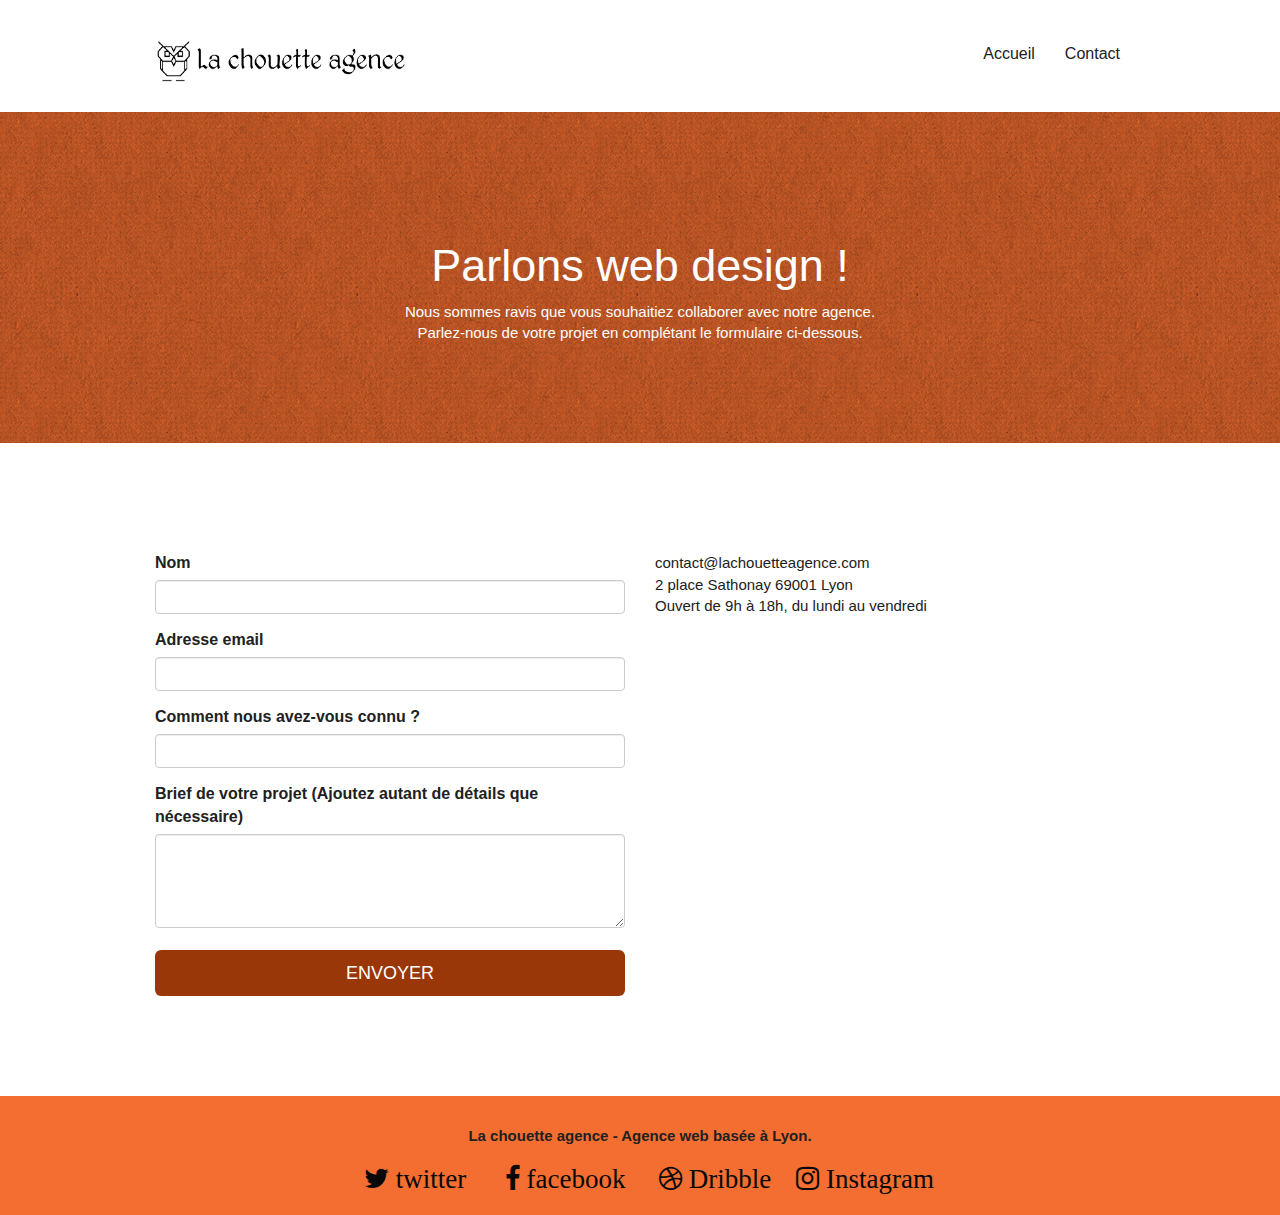
==== commit 3994d595: "modifier contraste menu contact" ====
--- a/contact.html
+++ b/contact.html
@@ -47,11 +47,11 @@
 <!-- bloc-0 END -->
 
 <!-- bloc-6 -->
-<div class="bloc bg-dots-bg bg-repeat btn-atomic-tangerine d-bloc bloc-bg-texture texture-paper" id="bloc-6">
+<div class="bloc bg-dots-bg bg-repeat bgc-atomic-tangerine d-bloc bloc-bg-texture texture-paper" id="bloc-6">
 	<div class="container bloc-lg">
 		<div class="row">
 			<div class="col-sm-12">
-				<h1 class="text-center hero-bloc-text tc-white">
+				<h1 class="text-center hero-bloc-text tc-white ">
 					Parlons web design !
 				</h1>
 				<p class="text-center mg-lg tc-white tight-width-whitespace">
--- a/style.css
+++ b/style.css
@@ -1 +1 @@
-body{margin:0;padding:0;background:#FFF;overflow-x:hidden;-webkit-font-smoothing:antialiased;-moz-osx-font-smoothing:grayscale}a,button{transition:all .3s ease-in-out;outline:none!important}a:hover{text-decoration:none;cursor:pointer}#page-loading-blocs-notifaction{position:fixed;top:0;bottom:0;width:100%;z-index:100000;background:#FFF url(img/pageload-spinner.gif) no-repeat center center}.bloc{width:100%;clear:both;background:50% 50% no-repeat;padding:0 50px;-webkit-background-size:cover;-moz-background-size:cover;-o-background-size:cover;background-size:cover;position:relative}.bloc .container{padding-left:0;padding-right:0}.bloc-lg{padding:100px 50px}.bloc-md{padding:50px}.bloc-sm{padding:20px 50px}.bg-center,.bg-l-edge,.bg-r-edge,.bg-t-edge,.bg-b-edge,.bg-tl-edge,.bg-bl-edge,.bg-tr-edge,.bg-br-edge,.bg-repeat{-webkit-background-size:auto!important;-moz-background-size:auto!important;-o-background-size:auto!important;background-size:auto!important}.bg-repeat{background:repeat}.bg-t-edge{background:top no-repeat}.bloc-bg-texture::before{content:"";background-size:2px 2px;position:absolute;top:0;bottom:0;left:0;right:0}.texture-paper::before{background:url(img/texture-paper.webp);background-size:280px 280px}.b-parallax{background-attachment:fixed}.bloc{color:rgb(5,5,5)}.d-bloc button:hover{color:rgba(255,255,255,.9)}.d-bloc .icon-round,.d-bloc .icon-square,.d-bloc .icon-rounded,.d-bloc .icon-semi-rounded-a,.d-bloc .icon-semi-rounded-b{border-color:rgba(255,255,255,.9)}.d-bloc .divider-h span{border-color:rgba(255,255,255,.2)}.d-bloc .a-btn,.d-bloc .navbar a,.d-bloc .navbar-brand,.d-bloc a .icon-sm,.d-bloc a .icon-md,.d-bloc a .icon-lg,.d-bloc a .icon-xl,.d-bloc h1 a,.d-bloc h2 a,.d-bloc h3 a,.d-bloc h4 a,.d-bloc h5 a,.d-bloc h6 a,.d-bloc p a{color:rgb(8,8,8)}.d-bloc .a-btn:hover,.d-bloc .navbar a:hover,.d-bloc .navbar-brand:hover,.d-bloc a:hover .icon-sm,.d-bloc a:hover .icon-md,.d-bloc a:hover .icon-lg,.d-bloc a:hover .icon-xl,.d-bloc h1 a:hover,.d-bloc h2 a:hover,.d-bloc h3 a:hover,.d-bloc h4 a:hover,.d-bloc h5 a:hover,.d-bloc h6 a:hover,.d-bloc p a:hover{color:#fff}.d-bloc .navbar-toggle .icon-bar{background:rgba(255,255,255,1)}.d-bloc .btn-wire,.d-bloc .btn-wire:hover{color:rgba(255,255,255,1);border-color:rgba(255,255,255,1)}.d-bloc .panel{color:rgba(0,0,0,.5)}.d-bloc .panel button:hover{color:rgba(0,0,0,.7)}.d-bloc .panel icon{border-color:rgba(0,0,0,.7)}.d-bloc .panel .divider-h span{border-color:rgba(0,0,0,.1)}.d-bloc .panel .a-btn{color:rgba(0,0,0,.6)}.d-bloc .panel .a-btn:hover{color:rgba(0,0,0,1)}.d-bloc .panel .btn-wire,.d-bloc .panel .btn-wire:hover{color:rgba(0,0,0,.7);border-color:rgba(0,0,0,.3)}.d-bloc .panel,.l-bloc{color:rgba(255,254,254,.5)}.d-bloc .panel button:hover,.l-bloc button:hover{color:rgba(0,0,0,.7)}.l-bloc .icon-round,.l-bloc .icon-square,.l-bloc .icon-rounded,.l-bloc .icon-semi-rounded-a,.l-bloc .icon-semi-rounded-b{border-color:rgba(0,0,0,.7)}.d-bloc .panel .divider-h span,.l-bloc .divider-h span{border-color:rgba(0,0,0,.1)}.d-bloc .panel .a-btn,.l-bloc .a-btn,.l-bloc .navbar a,.l-bloc .navbar-brand,.l-bloc a .icon-sm,.l-bloc a .icon-md,.l-bloc a .icon-lg,.l-bloc a .icon-xl,.l-bloc h1 a,.l-bloc h2 a,.l-bloc h3 a,.l-bloc h4 a,.l-bloc h5 a,.l-bloc h6 a,.l-bloc p a{color:rgba(255,255,255,.6)}.d-bloc .panel .a-btn:hover,.l-bloc .a-btn:hover,.l-bloc .navbar a:hover,.l-bloc .navbar-brand:hover,.l-bloc a:hover .icon-sm,.l-bloc a:hover .icon-md,.l-bloc a:hover .icon-lg,.l-bloc a:hover .icon-xl,.l-bloc h1 a:hover,.l-bloc h2 a:hover,.l-bloc h3 a:hover,.l-bloc h4 a:hover,.l-bloc h5 a:hover,.l-bloc h6 a:hover,.l-bloc p a:hover{color:rgba(0,0,0,1)}.l-bloc .navbar-toggle .icon-bar{color:rgba(0,0,0,.6)}.d-bloc .panel .btn-wire,.d-bloc .panel .btn-wire:hover,.l-bloc .btn-wire,.l-bloc .btn-wire:hover{color:rgba(0,0,0,.7);border-color:rgba(0,0,0,.3)}.voffset{margin-top:30px}.voffset-lg{margin-top:80px}.row-no-gutters{margin-right:0;margin-left:0}.row.row-no-gutters>[class^="col-"],.row.row-no-gutters>[class*=" col-"]{padding-right:0;padding-left:0}#bloc-1-hero h1{font-size:40px}.navbar{margin-bottom:0;z-index:1}.navbar-brand{height:auto;padding:3px 15px;font-size:25px;font-weight:400;font-weight:600;line-height:44px}.navbar-brand img{max-height:200px;margin:0 5px 0 0;display:inline}.navbar-brand img[src$=svg]{min-width:100px}.nav-center .navbar-brand img{margin:0}.navbar .nav{padding-top:2px;margin-right:-16px;float:right;z-index:1}.nav>li{float:left;margin-top:4px;font-size:16px}.navbar-nav .open .dropdown-menu>li>a{text-align:inherit}.nav>li a:hover,.nav>li a:focus{background:transparent}.navbar-toggle{margin:10px 10px 0 0;border:0}.navbar-toggle:hover{background:transparent!important}.navbar-toggle .icon-bar{background-color:rgba(0,0,0,.5);width:26px}.nav-invert .navbar .nav{float:left}.nav-invert .navbar-header,.nav-invert .navbar-brand{float:right;position:relative;z-index:2}@media (min-width:768px){.site-navigation{position:absolute;top:50%;right:20px;transform:translate(0,-50%);-webkit-transform:translateY(-50%)}.nav>li .dropdown-menu a,.nav>li .dropdown-menu a:hover{color:#484848}.nav-invert .site-navigation{left:0;right:0}.nav-center{text-align:center}.nav-center .navbar-header{width:100%}.nav-center .navbar-header,.nav-center .navbar-brand,.nav-center .nav>li{float:none;display:inline-block}.nav-center .site-navigation{position:relative;width:100%;right:0;margin-right:0;margin-top:20px}.nav-center.mini-nav .navbar-toggle{float:none;margin:10px auto 0}}.nav>li>.dropdown a{background:none!important;display:block;padding:14px 15px}nav .caret{margin:0 5px}.dropdown-menu .dropdown-menu{top:-8px;left:100%}.dropdown-menu .dropmenu-flow-right{top:100%;left:0;margin-left:-1px;border-top-left-radius:0;border-top-right-radius:0}.dropdown-menu .dropdown span{border:4px solid #000;border-top-color:transparent;border-right-color:transparent;border-bottom-color:transparent;margin:6px -5px 0 0!important;float:right}.mg-md{margin-top:10px;margin-bottom:20px}.mg-lg{margin-top:10px;margin-bottom:40px}.btn{margin:0 5px 5px 0}.btn.pull-right{margin:0 0 5px 5px}.btn-d,.btn-d:hover,.btn-d:focus{color:#FFF;background:rgba(0,0,0,.3)}button{outline:none!important}.btn-rd{border-radius:40px}.btn-clean{border:1px solid rgba(0,0,0,.08);border-bottom-color:rgba(0,0,0,.1);text-shadow:0 1px 0 rgba(0,0,1,.1);box-shadow:0 1px 3px rgba(0,0,1,.25),inset 0 1px 0 0 rgba(255,255,255,.15)}.icon-md{font-size:27px!important}.icon-lg{font-size:60px!important}.sm-shadow{text-shadow:0 1px 2px rgba(0,0,0,.3)}.panel-sq,.panel-sq .panel-heading,.panel-sq .panel-footer{border-radius:0}.panel-rd{border-radius:30px}.panel-rd .panel-heading{border-radius:29px 29px 0 0}.panel-rd .panel-footer{border-radius:0 0 29px 29px}.form-control{border-color:rgba(0,0,0,.1);box-shadow:none}.scrollToTop{width:40px;height:40px;position:fixed;bottom:20px;right:20px;opacity:0;z-index:500;transition:all .3s ease-in-out}.scrollToTop span{margin-top:6px}.showScrollTop{font-size:14px;opacity:1}a[data-lightbox]{position:relative;display:block;text-align:center}a[data-lightbox]:hover::before{content:"+";font-family:"HelveticaNeue-Light","Helvetica Neue Light","Helvetica Neue",Helvetica,Arial;font-size:32px;width:50px;height:50px;margin-left:-25px;border-radius:50%;background:rgba(0,0,0,.6);color:#FFF;font-weight:100;z-index:1;position:absolute;top:50%;transform:translateY(-50%);-webkit-transform:translateY(-50%)}a[data-lightbox]:hover img{opacity:.6;-webkit-animation-fill-mode:none;animation-fill-mode:none}#lightbox-modal{display:flex;align-items:center}#lightbox-modal .modal-dialog{width:90%;max-width:900px;margin:0 auto 0}#lightbox-modal .modal-dialog img{max-height:90vh;margin:0 auto}.lightbox-caption{padding:20px;color:#FFF;background:rgba(0,0,0,.5);position:absolute;left:15px;right:15px;bottom:5px}.close-lightbox{color:#FFF;font-size:30px;position:absolute;top:20px;right:20px;z-index:20;background:rgba(0,0,0,.5);border:none;line-height:30px;padding:0 9px 5px;opacity:.3}.close-lightbox:hover,.next-lightbox:hover,.prev-lightbox:hover{opacity:1;color:#FFF}.next-lightbox,.prev-lightbox{font-size:20px;color:rgba(255,255,255,.9);background:rgba(0,0,0,.5);transition:all .2s ease-in-out;position:absolute;top:45%;z-index:1;opacity:.4}.next-lightbox{padding:6px 8px 1px 13px;right:25px}.prev-lightbox{padding:6px 13px 1px 10px;left:25px}.snapshot-lb .modal-body{padding-bottom:45px}.snapshot-lb .lightbox-caption{padding:0;color:rgba(0,0,0,.5);background:none}h1,h2,h3,h4,h5,h6,p,label,.btn,a{font-family:"helvetica";font-weight:400;color:#212121!important}.container{max-width:1000px}.hero-bloc-text{font-size:45px}.hero-bloc-text-sub{font-size:36px}.statement-bloc-text{line-height:26px;font-style:italic;font-size:20px;text-align:center;font-weight:lighter;max-width:520px;margin:auto auto auto auto}p{font-size:15px}.tight-width-whitespace{max-width:600px;margin:auto auto auto auto}.h1{font-size:20px;font-family:"Open Sans"}.cta-hero{margin-top:22px;color:#FFFFFF!important;text-transform:uppercase;padding:12px 28px 12px 28px;font-size:16px;font-weight:700}.social{max-width:600px;margin:auto auto auto auto}h2{font-size:22px;line-height:1.4em}h3{font-size:15px;text-transform:uppercase;font-weight:700;color:#333333!important}.med-width-whitespace{max-width:800px;margin:auto auto auto auto;box-shadow:0 0 0 #000}h1{color:#333333!important}h4{color:#333333!important}.icons{margin-bottom:14px;margin-top:24px}.white{color:#FFFFFF!important}.portfolio-thumb{margin-bottom:24px}.portfolio-row{margin-bottom:44px;margin-top:50px}.avatar{box-shadow:0 4px 9px rgba(0,0,0,.3)}.black-background{background-color:rgba(165,147,99,.7);padding:40px 40px 40px 40px}.bold-link{font-weight:900;text-decoration:underline!important}.bgc-white{background-color:#FFF}.bgc-dark-slate-blue{background-color:#364577}.bgc-atomic-tangerine{background-color:#F69365}.tc-white{color:#fffefe!important}.btn-atomic-tangerine{background:#9A3709;color:#FFFFFF!important}.btn-atomic-tangerine:hover{background:#f69365!important;color:#FFFFFF!important}.ltc-white{color:#FFFFFF!important}.ltc-white:hover{color:#cccccc!important}.ltc-atomic-tangerine{color:#F3976C!important}.ltc-atomic-tangerine:hover{color:#c27956!important}.icon-dark-slate-blue{color:#364577!important;border-color:#364577!important}.bg-dots-bg{background-image:url(img/dots-bg.png)}.bg-lines-h2-bg{background-image:url(img/lines-h2-bg.png)}.bg-banniere{background-image:url(img/la-chouette-agence-banniere.jpg)}.bg-presentation{background-image:url(img/image-de-presentation.jpg)}@media (max-width:1024px){.bloc{padding-left:20px;padding-right:20px}.bloc.full-width-bloc,.bloc-tile-2.full-width-bloc .container,.bloc-tile-3.full-width-bloc .container,.bloc-tile-4.full-width-bloc .container{padding-left:0;padding-right:0}}@media (max-width:992px) and (min-width:768px){.navbar .nav{max-width:80%}.nav-center.navbar .nav{max-width:100%}}@media only screen and (min-width:768px) and (max-width:1024px) and (orientation:landscape){.b-parallax{background-attachment:scroll}}@media only screen and (min-width:1024px) and (max-width:1366px) and (-webkit-min-device-pixel-ratio:1.5){.b-parallax{background-attachment:scroll}}@media (max-width:991px){.container{width:100%}.b-parallax{background-attachment:scroll}.page-container,#hero-bloc{overflow-x:hidden;position:relative}.bloc-group,.bloc-group .bloc{display:block;width:100%}.bloc-fill-screen .fill-bloc-top-edge,.bloc-fill-screen .fill-bloc-bottom-edge{padding:0 20px}@media (max-width:767px){.page-container{overflow-x:hidden;position:relative}h1,h2,h3,h4,h5,h6,p,#disqus_thread{padding-left:10px!important;padding-right:10px!important}.b-parallax{background-attachment:scroll}.navbar .nav{padding-top:0;border-top:1px solid rgba(0,0,0,.2);float:none!important}.navbar.row{margin-left:0;margin-right:0}.site-navigation{position:inherit;transform:none;-webkit-transform:none;-ms-transform:none}.nav>li{margin-top:0;border-bottom:1px solid rgba(0,0,0,.1);background:rgba(0,0,0,.05);text-align:left;padding-left:15px;width:100%}.nav>li:hover{background:rgba(0,0,0,.08)}.dropdown .dropdown a .caret{float:none;margin:5px 0 0 10px!important;border:4px solid #000;border-bottom-color:transparent;border-right-color:transparent;border-left-color:transparent}#hero-bloc .navbar .nav{background:rgba(0,0,0,.8)}#hero-bloc .navbar .nav a{color:rgba(255,255,255,.6)}.hero{padding:50px 0}.hero-nav{left:-1px;right:-1px}.navbar-collapse{padding:0;overflow-x:hidden;-webkit-box-shadow:none;box-shadow:none}.navbar-brand img{max-height:40px;width:auto}.nav-invert .navbar-header{float:none;width:100%}.nav-invert .navbar-toggle{float:left;margin-left:10px}.bloc{padding-left:0;padding-right:0}.bloc-xxl,.bloc-xl,.bloc-lg{padding:40px 0}.bloc-sm,.bloc-md{padding-left:0;padding-right:0}.bloc-tile-2 .container,.bloc-tile-3 .container,.bloc-tile-4 .container,.bloc-fill-screen .fill-bloc-top-edge,.bloc-fill-screen .fill-bloc-bottom-edge{padding-left:0;padding-right:0}.a-block{padding:0 10px}.btn-dwn{display:none}.voffset{margin-top:5px}.voffset-md{margin-top:20px}.voffset-lg{margin-top:30px}form{padding:5px}.close-lightbox{display:inline-block}.blocsapp-device-iphone5{background-size:216px 425px;padding-top:60px;width:216px;height:425px}.blocsapp-device-iphone5 img{width:180px;height:320px}}@media (max-width:400px){.bloc{padding-left:0;padding-right:0}}@media (max-width:767px){.bloc-mob-center-text{text-align:center}}}footer ul,li{padding-top:9px}footer p{font-weight:799}+body{margin:0;padding:0;background:#FFF;overflow-x:hidden;-webkit-font-smoothing:antialiased;-moz-osx-font-smoothing:grayscale}a,button{transition:all .3s ease-in-out;outline:none!important}a:hover{text-decoration:none;cursor:pointer}#page-loading-blocs-notifaction{position:fixed;top:0;bottom:0;width:100%;z-index:100000;background:#FFF url(img/pageload-spinner.gif) no-repeat center center}.bloc{width:100%;clear:both;background:50% 50% no-repeat;padding:0 50px;-webkit-background-size:cover;-moz-background-size:cover;-o-background-size:cover;background-size:cover;position:relative}.bloc .container{padding-left:0;padding-right:0}.bloc-lg{padding:100px 50px}.bloc-md{padding:50px}.bloc-sm{padding:20px 50px}.bg-center,.bg-l-edge,.bg-r-edge,.bg-t-edge,.bg-b-edge,.bg-tl-edge,.bg-bl-edge,.bg-tr-edge,.bg-br-edge,.bg-repeat{-webkit-background-size:auto!important;-moz-background-size:auto!important;-o-background-size:auto!important;background-size:auto!important}.bg-repeat{background:repeat}.bg-t-edge{background:top no-repeat}.bloc-bg-texture::before{content:"";background-size:2px 2px;position:absolute;top:0;bottom:0;left:0;right:0}.texture-paper::before{background:url(img/texture-paper.png);background-size:280px 280px}.b-parallax{background-attachment:fixed}.bloc{color:rgb(5,5,5)}.d-bloc button:hover{color:rgba(255,255,255,.9)}.d-bloc .icon-round,.d-bloc .icon-square,.d-bloc .icon-rounded,.d-bloc .icon-semi-rounded-a,.d-bloc .icon-semi-rounded-b{border-color:rgba(255,255,255,.9)}.d-bloc .divider-h span{border-color:rgba(255,255,255,.2)}.d-bloc .a-btn,.d-bloc .navbar a,.d-bloc .navbar-brand,.d-bloc a .icon-sm,.d-bloc a .icon-md,.d-bloc a .icon-lg,.d-bloc a .icon-xl,.d-bloc h1 a,.d-bloc h2 a,.d-bloc h3 a,.d-bloc h4 a,.d-bloc h5 a,.d-bloc h6 a,.d-bloc p a{color:rgb(8,8,8)}.d-bloc .a-btn:hover,.d-bloc .navbar a:hover,.d-bloc .navbar-brand:hover,.d-bloc a:hover .icon-sm,.d-bloc a:hover .icon-md,.d-bloc a:hover .icon-lg,.d-bloc a:hover .icon-xl,.d-bloc h1 a:hover,.d-bloc h2 a:hover,.d-bloc h3 a:hover,.d-bloc h4 a:hover,.d-bloc h5 a:hover,.d-bloc h6 a:hover,.d-bloc p a:hover{color:#fff}.d-bloc .navbar-toggle .icon-bar{background:rgba(255,255,255,1)}.d-bloc .btn-wire,.d-bloc .btn-wire:hover{color:rgba(255,255,255,1);border-color:rgba(255,255,255,1)}.d-bloc .panel{color:rgba(0,0,0,.5)}.d-bloc .panel button:hover{color:rgba(0,0,0,.7)}.d-bloc .panel icon{border-color:rgba(0,0,0,.7)}.d-bloc .panel .divider-h span{border-color:rgba(0,0,0,.1)}.d-bloc .panel .a-btn{color:rgba(0,0,0,.6)}.d-bloc .panel .a-btn:hover{color:rgba(0,0,0,1)}.d-bloc .panel .btn-wire,.d-bloc .panel .btn-wire:hover{color:rgba(0,0,0,.7);border-color:rgba(0,0,0,.3)}.d-bloc .panel,.l-bloc{color:rgba(255,254,254,.5)}.d-bloc .panel button:hover,.l-bloc button:hover{color:rgba(0,0,0,.7)}.l-bloc .icon-round,.l-bloc .icon-square,.l-bloc .icon-rounded,.l-bloc .icon-semi-rounded-a,.l-bloc .icon-semi-rounded-b{border-color:rgba(0,0,0,.7)}.d-bloc .panel .divider-h span,.l-bloc .divider-h span{border-color:rgba(0,0,0,.1)}.d-bloc .panel .a-btn,.l-bloc .a-btn,.l-bloc .navbar a,.l-bloc .navbar-brand,.l-bloc a .icon-sm,.l-bloc a .icon-md,.l-bloc a .icon-lg,.l-bloc a .icon-xl,.l-bloc h1 a,.l-bloc h2 a,.l-bloc h3 a,.l-bloc h4 a,.l-bloc h5 a,.l-bloc h6 a,.l-bloc p a{color:rgba(255,255,255,.6)}.d-bloc .panel .a-btn:hover,.l-bloc .a-btn:hover,.l-bloc .navbar a:hover,.l-bloc .navbar-brand:hover,.l-bloc a:hover .icon-sm,.l-bloc a:hover .icon-md,.l-bloc a:hover .icon-lg,.l-bloc a:hover .icon-xl,.l-bloc h1 a:hover,.l-bloc h2 a:hover,.l-bloc h3 a:hover,.l-bloc h4 a:hover,.l-bloc h5 a:hover,.l-bloc h6 a:hover,.l-bloc p a:hover{color:rgba(0,0,0,1)}.l-bloc .navbar-toggle .icon-bar{color:rgba(0,0,0,.6)}.d-bloc .panel .btn-wire,.d-bloc .panel .btn-wire:hover,.l-bloc .btn-wire,.l-bloc .btn-wire:hover{color:rgba(0,0,0,.7);border-color:rgba(0,0,0,.3)}.voffset{margin-top:30px}.voffset-lg{margin-top:80px}.row-no-gutters{margin-right:0;margin-left:0}.row.row-no-gutters>[class^="col-"],.row.row-no-gutters>[class*=" col-"]{padding-right:0;padding-left:0}#bloc-1-hero h1{font-size:40px}.navbar{margin-bottom:0;z-index:1}.navbar-brand{height:auto;padding:3px 15px;font-size:25px;font-weight:400;font-weight:600;line-height:44px}.navbar-brand img{max-height:200px;margin:0 5px 0 0;display:inline}.navbar-brand img[src$=svg]{min-width:100px}.nav-center .navbar-brand img{margin:0}.navbar .nav{padding-top:2px;margin-right:-16px;float:right;z-index:1}.nav>li{float:left;margin-top:4px;font-size:16px}.navbar-nav .open .dropdown-menu>li>a{text-align:inherit}.nav>li a:hover,.nav>li a:focus{background:transparent}.navbar-toggle{margin:10px 10px 0 0;border:0}.navbar-toggle:hover{background:transparent!important}.navbar-toggle .icon-bar{background-color:rgba(0,0,0,.5);width:26px}.nav-invert .navbar .nav{float:left}.nav-invert .navbar-header,.nav-invert .navbar-brand{float:right;position:relative;z-index:2}@media (min-width:768px){.site-navigation{position:absolute;top:50%;right:20px;transform:translate(0,-50%);-webkit-transform:translateY(-50%)}.nav>li .dropdown-menu a,.nav>li .dropdown-menu a:hover{color:#484848}.nav-invert .site-navigation{left:0;right:0}.nav-center{text-align:center}.nav-center .navbar-header{width:100%}.nav-center .navbar-header,.nav-center .navbar-brand,.nav-center .nav>li{float:none;display:inline-block}.nav-center .site-navigation{position:relative;width:100%;right:0;margin-right:0;margin-top:20px}.nav-center.mini-nav .navbar-toggle{float:none;margin:10px auto 0}}.nav>li>.dropdown a{background:none!important;display:block;padding:14px 15px}nav .caret{margin:0 5px}.dropdown-menu .dropdown-menu{top:-8px;left:100%}.dropdown-menu .dropmenu-flow-right{top:100%;left:0;margin-left:-1px;border-top-left-radius:0;border-top-right-radius:0}.dropdown-menu .dropdown span{border:4px solid #000;border-top-color:transparent;border-right-color:transparent;border-bottom-color:transparent;margin:6px -5px 0 0!important;float:right}.mg-md{margin-top:10px;margin-bottom:20px}.mg-lg{margin-top:10px;margin-bottom:40px}.btn{margin:0 5px 5px 0}.btn.pull-right{margin:0 0 5px 5px}.btn-d,.btn-d:hover,.btn-d:focus{color:#FFF;background:rgba(0,0,0,.3)}button{outline:none!important}.btn-rd{border-radius:40px}.btn-clean{border:1px solid rgba(0,0,0,.08);border-bottom-color:rgba(0,0,0,.1);text-shadow:0 1px 0 rgba(0,0,1,.1);box-shadow:0 1px 3px rgba(0,0,1,.25),inset 0 1px 0 0 rgba(255,255,255,.15)}.icon-md{font-size:27px!important}.icon-lg{font-size:60px!important}.sm-shadow{text-shadow:0 1px 2px rgba(0,0,0,.3)}.panel-sq,.panel-sq .panel-heading,.panel-sq .panel-footer{border-radius:0}.panel-rd{border-radius:30px}.panel-rd .panel-heading{border-radius:29px 29px 0 0}.panel-rd .panel-footer{border-radius:0 0 29px 29px}.form-control{border-color:rgba(0,0,0,.1);box-shadow:none}.scrollToTop{width:40px;height:40px;position:fixed;bottom:20px;right:20px;opacity:0;z-index:500;transition:all .3s ease-in-out}.scrollToTop span{margin-top:6px}.showScrollTop{font-size:14px;opacity:1}a[data-lightbox]{position:relative;display:block;text-align:center}a[data-lightbox]:hover::before{content:"+";font-family:"HelveticaNeue-Light","Helvetica Neue Light","Helvetica Neue",Helvetica,Arial;font-size:32px;width:50px;height:50px;margin-left:-25px;border-radius:50%;background:rgba(0,0,0,.6);color:#FFF;font-weight:100;z-index:1;position:absolute;top:50%;transform:translateY(-50%);-webkit-transform:translateY(-50%)}a[data-lightbox]:hover img{opacity:.6;-webkit-animation-fill-mode:none;animation-fill-mode:none}#lightbox-modal{display:flex;align-items:center}#lightbox-modal .modal-dialog{width:90%;max-width:900px;margin:0 auto 0}#lightbox-modal .modal-dialog img{max-height:90vh;margin:0 auto}.lightbox-caption{padding:20px;color:#FFF;background:rgba(0,0,0,.5);position:absolute;left:15px;right:15px;bottom:5px}.close-lightbox{color:#FFF;font-size:30px;position:absolute;top:20px;right:20px;z-index:20;background:rgba(0,0,0,.5);border:none;line-height:30px;padding:0 9px 5px;opacity:.3}.close-lightbox:hover,.next-lightbox:hover,.prev-lightbox:hover{opacity:1;color:#FFF}.next-lightbox,.prev-lightbox{font-size:20px;color:rgba(255,255,255,.9);background:rgba(0,0,0,.5);transition:all .2s ease-in-out;position:absolute;top:45%;z-index:1;opacity:.4}.next-lightbox{padding:6px 8px 1px 13px;right:25px}.prev-lightbox{padding:6px 13px 1px 10px;left:25px}.snapshot-lb .modal-body{padding-bottom:45px}.snapshot-lb .lightbox-caption{padding:0;color:rgba(0,0,0,.5);background:none}h1,h2,h3,h4,h5,h6,p,label,.btn,a{font-family:"helvetica";font-weight:400;color:#212121!important}.container{max-width:1000px}.hero-bloc-text{font-size:45px}.hero-bloc-text-sub{font-size:36px}.statement-bloc-text{line-height:26px;font-style:italic;font-size:20px;text-align:center;font-weight:lighter;max-width:520px;margin:auto auto auto auto}p{font-size:15px}.tight-width-whitespace{max-width:600px;margin:auto auto auto auto}.h1{font-size:20px;font-family:"Open Sans"}.cta-hero{margin-top:22px;color:#FFFFFF!important;text-transform:uppercase;padding:12px 28px 12px 28px;font-size:16px;font-weight:700}.social{max-width:600px;margin:auto auto auto auto}h2{font-size:22px;line-height:1.4em}h3{font-size:15px;text-transform:uppercase;font-weight:700;color:#333333!important}.med-width-whitespace{max-width:800px;margin:auto auto auto auto;box-shadow:0 0 0 #000}h1{color:#333333!important}h4{color:#333333!important}.icons{margin-bottom:14px;margin-top:24px}.white{color:#FFFFFF!important}.portfolio-thumb{margin-bottom:24px}.portfolio-row{margin-bottom:44px;margin-top:50px}.avatar{box-shadow:0 4px 9px rgba(0,0,0,.3)}.black-background{background-color:rgba(165,147,99,.7);padding:40px 40px 40px 40px}.bold-link{font-weight:900;text-decoration:underline!important}.bgc-white{background-color:#FFF}.bgc-dark-slate-blue{background-color:#364577}.bgc-atomic-tangerine{background-color:#F36E30}.tc-white{color:#fffefe!important}.btn-atomic-tangerine{background:#9A3709;color:#FFFFFF!important}.btn-atomic-tangerine:hover{background:#faa781!important;color:#FFFFFF!important}.ltc-white{color:#FFFFFF!important}.ltc-white:hover{color:#cccccc!important}.ltc-atomic-tangerine{color:#F36E30!important}.ltc-atomic-tangerine:hover{color:#c27956!important}.icon-dark-slate-blue{color:#364577!important;border-color:#364577!important}.bg-dots-bg{background-image:url(img/dots-bg.png)}.bg-lines-h2-bg{background-image:url(img/lines-h2-bg.png)}.bg-banniere{background-image:url(img/la-chouette-agence-banniere.jpg)}.bg-presentation{background-image:url(img/image-de-presentation.jpg)}@media (max-width:1024px){.bloc{padding-left:20px;padding-right:20px}.bloc.full-width-bloc,.bloc-tile-2.full-width-bloc .container,.bloc-tile-3.full-width-bloc .container,.bloc-tile-4.full-width-bloc .container{padding-left:0;padding-right:0}}@media (max-width:992px) and (min-width:768px){.navbar .nav{max-width:80%}.nav-center.navbar .nav{max-width:100%}}@media only screen and (min-width:768px) and (max-width:1024px) and (orientation:landscape){.b-parallax{background-attachment:scroll}}@media only screen and (min-width:1024px) and (max-width:1366px) and (-webkit-min-device-pixel-ratio:1.5){.b-parallax{background-attachment:scroll}}@media (max-width:991px){.container{width:100%}.b-parallax{background-attachment:scroll}.page-container,#hero-bloc{overflow-x:hidden;position:relative}.bloc-group,.bloc-group .bloc{display:block;width:100%}.bloc-fill-screen .fill-bloc-top-edge,.bloc-fill-screen .fill-bloc-bottom-edge{padding:0 20px}@media (max-width:767px){.page-container{overflow-x:hidden;position:relative}h1,h2,h3,h4,h5,h6,p,#disqus_thread{padding-left:10px!important;padding-right:10px!important}.b-parallax{background-attachment:scroll}.navbar .nav{padding-top:0;border-top:1px solid rgba(0,0,0,.2);float:none!important}.navbar.row{margin-left:0;margin-right:0}.site-navigation{position:inherit;transform:none;-webkit-transform:none;-ms-transform:none}.nav>li{margin-top:0;border-bottom:1px solid rgba(0,0,0,.1);background:rgba(0,0,0,.05);text-align:left;padding-left:15px;width:100%}.nav>li:hover{background:rgba(0,0,0,.08)}.dropdown .dropdown a .caret{float:none;margin:5px 0 0 10px!important;border:4px solid #000;border-bottom-color:transparent;border-right-color:transparent;border-left-color:transparent}#hero-bloc .navbar .nav{background:rgba(0,0,0,.8)}#hero-bloc .navbar .nav a{color:rgba(255,255,255,.6)}.hero{padding:50px 0}.hero-nav{left:-1px;right:-1px}.navbar-collapse{padding:0;overflow-x:hidden;-webkit-box-shadow:none;box-shadow:none}.navbar-brand img{max-height:40px;width:auto}.nav-invert .navbar-header{float:none;width:100%}.nav-invert .navbar-toggle{float:left;margin-left:10px}.bloc{padding-left:0;padding-right:0}.bloc-xxl,.bloc-xl,.bloc-lg{padding:40px 0}.bloc-sm,.bloc-md{padding-left:0;padding-right:0}.bloc-tile-2 .container,.bloc-tile-3 .container,.bloc-tile-4 .container,.bloc-fill-screen .fill-bloc-top-edge,.bloc-fill-screen .fill-bloc-bottom-edge{padding-left:0;padding-right:0}.a-block{padding:0 10px}.btn-dwn{display:none}.voffset{margin-top:5px}.voffset-md{margin-top:20px}.voffset-lg{margin-top:30px}form{padding:5px}.close-lightbox{display:inline-block}.blocsapp-device-iphone5{background-size:216px 425px;padding-top:60px;width:216px;height:425px}.blocsapp-device-iphone5 img{width:180px;height:320px}}@media (max-width:400px){.bloc{padding-left:0;padding-right:0}}@media (max-width:767px){.bloc-mob-center-text{text-align:center}}}footer ul,li{padding-top:9px}footer p{font-weight:799}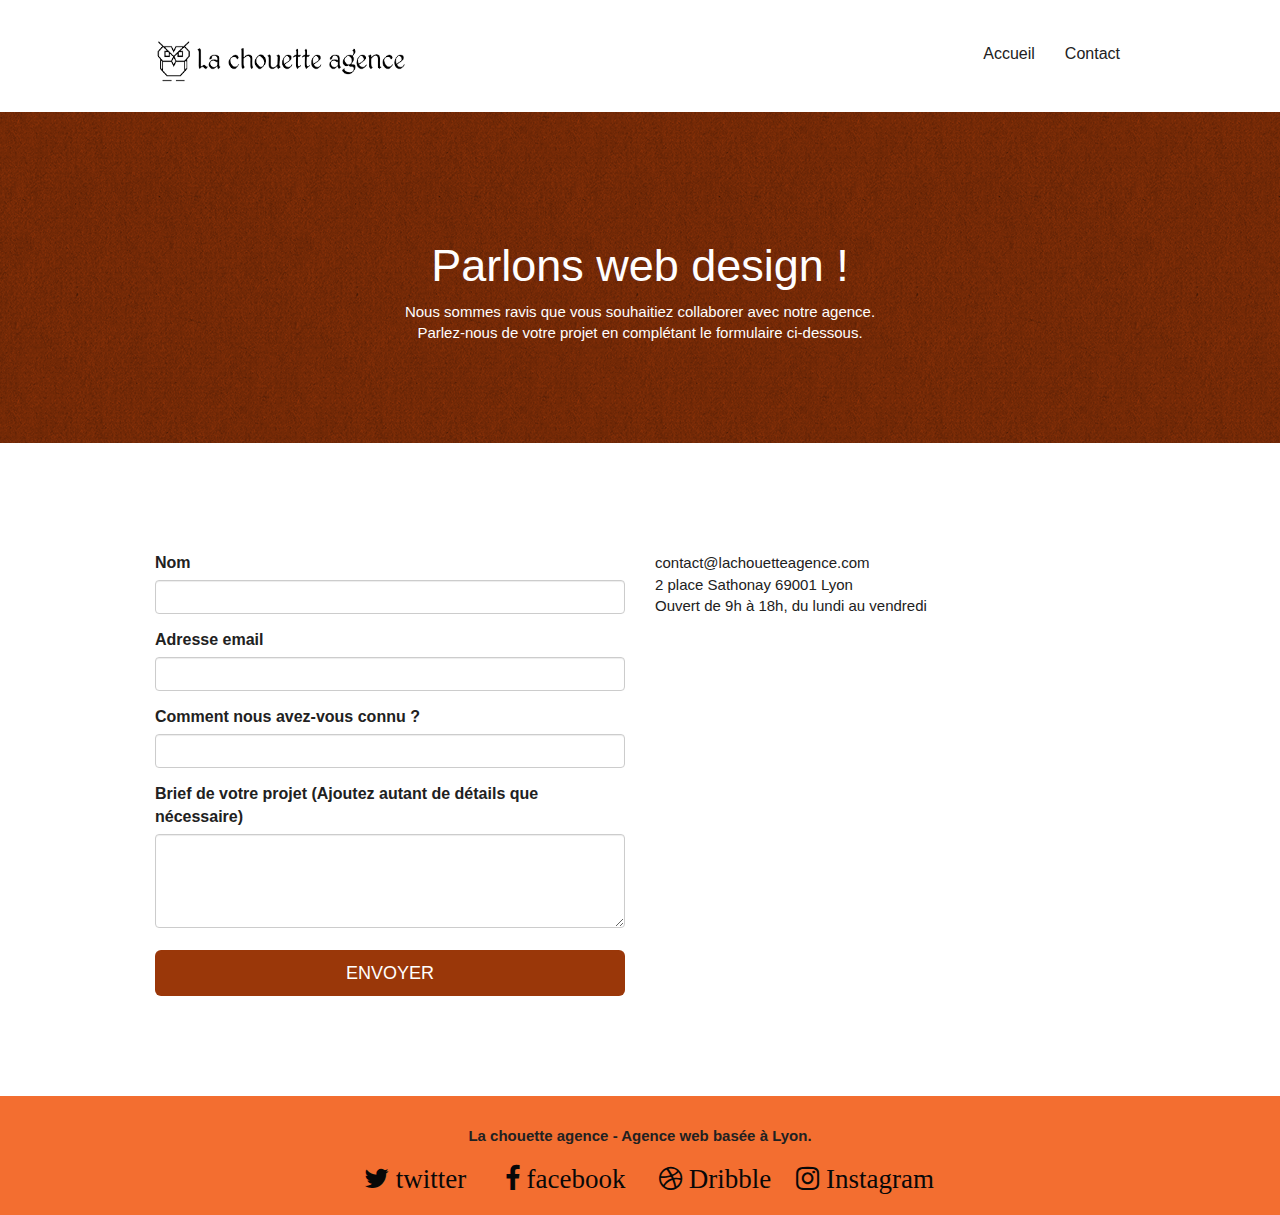
==== commit 90f87d87: "mise à jour" ====
--- a/contact.html
+++ b/contact.html
@@ -47,7 +47,7 @@
 <!-- bloc-0 END -->
 
 <!-- bloc-6 -->
-<div class="bloc bg-dots-bg bg-repeat bgc-atomic-tangerine d-bloc bloc-bg-texture texture-paper" id="bloc-6">
+<div class="bloc bg-dots-bg bg-repeat btn-atomic-tangerine d-bloc bloc-bg-texture texture-paper" id="bloc-6">
 	<div class="container bloc-lg">
 		<div class="row">
 			<div class="col-sm-12">
--- a/style.css
+++ b/style.css
@@ -1 +1 @@
-body{margin:0;padding:0;background:#FFF;overflow-x:hidden;-webkit-font-smoothing:antialiased;-moz-osx-font-smoothing:grayscale}a,button{transition:all .3s ease-in-out;outline:none!important}a:hover{text-decoration:none;cursor:pointer}#page-loading-blocs-notifaction{position:fixed;top:0;bottom:0;width:100%;z-index:100000;background:#FFF url(img/pageload-spinner.gif) no-repeat center center}.bloc{width:100%;clear:both;background:50% 50% no-repeat;padding:0 50px;-webkit-background-size:cover;-moz-background-size:cover;-o-background-size:cover;background-size:cover;position:relative}.bloc .container{padding-left:0;padding-right:0}.bloc-lg{padding:100px 50px}.bloc-md{padding:50px}.bloc-sm{padding:20px 50px}.bg-center,.bg-l-edge,.bg-r-edge,.bg-t-edge,.bg-b-edge,.bg-tl-edge,.bg-bl-edge,.bg-tr-edge,.bg-br-edge,.bg-repeat{-webkit-background-size:auto!important;-moz-background-size:auto!important;-o-background-size:auto!important;background-size:auto!important}.bg-repeat{background:repeat}.bg-t-edge{background:top no-repeat}.bloc-bg-texture::before{content:"";background-size:2px 2px;position:absolute;top:0;bottom:0;left:0;right:0}.texture-paper::before{background:url(img/texture-paper.png);background-size:280px 280px}.b-parallax{background-attachment:fixed}.bloc{color:rgb(5,5,5)}.d-bloc button:hover{color:rgba(255,255,255,.9)}.d-bloc .icon-round,.d-bloc .icon-square,.d-bloc .icon-rounded,.d-bloc .icon-semi-rounded-a,.d-bloc .icon-semi-rounded-b{border-color:rgba(255,255,255,.9)}.d-bloc .divider-h span{border-color:rgba(255,255,255,.2)}.d-bloc .a-btn,.d-bloc .navbar a,.d-bloc .navbar-brand,.d-bloc a .icon-sm,.d-bloc a .icon-md,.d-bloc a .icon-lg,.d-bloc a .icon-xl,.d-bloc h1 a,.d-bloc h2 a,.d-bloc h3 a,.d-bloc h4 a,.d-bloc h5 a,.d-bloc h6 a,.d-bloc p a{color:rgb(8,8,8)}.d-bloc .a-btn:hover,.d-bloc .navbar a:hover,.d-bloc .navbar-brand:hover,.d-bloc a:hover .icon-sm,.d-bloc a:hover .icon-md,.d-bloc a:hover .icon-lg,.d-bloc a:hover .icon-xl,.d-bloc h1 a:hover,.d-bloc h2 a:hover,.d-bloc h3 a:hover,.d-bloc h4 a:hover,.d-bloc h5 a:hover,.d-bloc h6 a:hover,.d-bloc p a:hover{color:#fff}.d-bloc .navbar-toggle .icon-bar{background:rgba(255,255,255,1)}.d-bloc .btn-wire,.d-bloc .btn-wire:hover{color:rgba(255,255,255,1);border-color:rgba(255,255,255,1)}.d-bloc .panel{color:rgba(0,0,0,.5)}.d-bloc .panel button:hover{color:rgba(0,0,0,.7)}.d-bloc .panel icon{border-color:rgba(0,0,0,.7)}.d-bloc .panel .divider-h span{border-color:rgba(0,0,0,.1)}.d-bloc .panel .a-btn{color:rgba(0,0,0,.6)}.d-bloc .panel .a-btn:hover{color:rgba(0,0,0,1)}.d-bloc .panel .btn-wire,.d-bloc .panel .btn-wire:hover{color:rgba(0,0,0,.7);border-color:rgba(0,0,0,.3)}.d-bloc .panel,.l-bloc{color:rgba(255,254,254,.5)}.d-bloc .panel button:hover,.l-bloc button:hover{color:rgba(0,0,0,.7)}.l-bloc .icon-round,.l-bloc .icon-square,.l-bloc .icon-rounded,.l-bloc .icon-semi-rounded-a,.l-bloc .icon-semi-rounded-b{border-color:rgba(0,0,0,.7)}.d-bloc .panel .divider-h span,.l-bloc .divider-h span{border-color:rgba(0,0,0,.1)}.d-bloc .panel .a-btn,.l-bloc .a-btn,.l-bloc .navbar a,.l-bloc .navbar-brand,.l-bloc a .icon-sm,.l-bloc a .icon-md,.l-bloc a .icon-lg,.l-bloc a .icon-xl,.l-bloc h1 a,.l-bloc h2 a,.l-bloc h3 a,.l-bloc h4 a,.l-bloc h5 a,.l-bloc h6 a,.l-bloc p a{color:rgba(255,255,255,.6)}.d-bloc .panel .a-btn:hover,.l-bloc .a-btn:hover,.l-bloc .navbar a:hover,.l-bloc .navbar-brand:hover,.l-bloc a:hover .icon-sm,.l-bloc a:hover .icon-md,.l-bloc a:hover .icon-lg,.l-bloc a:hover .icon-xl,.l-bloc h1 a:hover,.l-bloc h2 a:hover,.l-bloc h3 a:hover,.l-bloc h4 a:hover,.l-bloc h5 a:hover,.l-bloc h6 a:hover,.l-bloc p a:hover{color:rgba(0,0,0,1)}.l-bloc .navbar-toggle .icon-bar{color:rgba(0,0,0,.6)}.d-bloc .panel .btn-wire,.d-bloc .panel .btn-wire:hover,.l-bloc .btn-wire,.l-bloc .btn-wire:hover{color:rgba(0,0,0,.7);border-color:rgba(0,0,0,.3)}.voffset{margin-top:30px}.voffset-lg{margin-top:80px}.row-no-gutters{margin-right:0;margin-left:0}.row.row-no-gutters>[class^="col-"],.row.row-no-gutters>[class*=" col-"]{padding-right:0;padding-left:0}#bloc-1-hero h1{font-size:40px}.navbar{margin-bottom:0;z-index:1}.navbar-brand{height:auto;padding:3px 15px;font-size:25px;font-weight:400;font-weight:600;line-height:44px}.navbar-brand img{max-height:200px;margin:0 5px 0 0;display:inline}.navbar-brand img[src$=svg]{min-width:100px}.nav-center .navbar-brand img{margin:0}.navbar .nav{padding-top:2px;margin-right:-16px;float:right;z-index:1}.nav>li{float:left;margin-top:4px;font-size:16px}.navbar-nav .open .dropdown-menu>li>a{text-align:inherit}.nav>li a:hover,.nav>li a:focus{background:transparent}.navbar-toggle{margin:10px 10px 0 0;border:0}.navbar-toggle:hover{background:transparent!important}.navbar-toggle .icon-bar{background-color:rgba(0,0,0,.5);width:26px}.nav-invert .navbar .nav{float:left}.nav-invert .navbar-header,.nav-invert .navbar-brand{float:right;position:relative;z-index:2}@media (min-width:768px){.site-navigation{position:absolute;top:50%;right:20px;transform:translate(0,-50%);-webkit-transform:translateY(-50%)}.nav>li .dropdown-menu a,.nav>li .dropdown-menu a:hover{color:#484848}.nav-invert .site-navigation{left:0;right:0}.nav-center{text-align:center}.nav-center .navbar-header{width:100%}.nav-center .navbar-header,.nav-center .navbar-brand,.nav-center .nav>li{float:none;display:inline-block}.nav-center .site-navigation{position:relative;width:100%;right:0;margin-right:0;margin-top:20px}.nav-center.mini-nav .navbar-toggle{float:none;margin:10px auto 0}}.nav>li>.dropdown a{background:none!important;display:block;padding:14px 15px}nav .caret{margin:0 5px}.dropdown-menu .dropdown-menu{top:-8px;left:100%}.dropdown-menu .dropmenu-flow-right{top:100%;left:0;margin-left:-1px;border-top-left-radius:0;border-top-right-radius:0}.dropdown-menu .dropdown span{border:4px solid #000;border-top-color:transparent;border-right-color:transparent;border-bottom-color:transparent;margin:6px -5px 0 0!important;float:right}.mg-md{margin-top:10px;margin-bottom:20px}.mg-lg{margin-top:10px;margin-bottom:40px}.btn{margin:0 5px 5px 0}.btn.pull-right{margin:0 0 5px 5px}.btn-d,.btn-d:hover,.btn-d:focus{color:#FFF;background:rgba(0,0,0,.3)}button{outline:none!important}.btn-rd{border-radius:40px}.btn-clean{border:1px solid rgba(0,0,0,.08);border-bottom-color:rgba(0,0,0,.1);text-shadow:0 1px 0 rgba(0,0,1,.1);box-shadow:0 1px 3px rgba(0,0,1,.25),inset 0 1px 0 0 rgba(255,255,255,.15)}.icon-md{font-size:27px!important}.icon-lg{font-size:60px!important}.sm-shadow{text-shadow:0 1px 2px rgba(0,0,0,.3)}.panel-sq,.panel-sq .panel-heading,.panel-sq .panel-footer{border-radius:0}.panel-rd{border-radius:30px}.panel-rd .panel-heading{border-radius:29px 29px 0 0}.panel-rd .panel-footer{border-radius:0 0 29px 29px}.form-control{border-color:rgba(0,0,0,.1);box-shadow:none}.scrollToTop{width:40px;height:40px;position:fixed;bottom:20px;right:20px;opacity:0;z-index:500;transition:all .3s ease-in-out}.scrollToTop span{margin-top:6px}.showScrollTop{font-size:14px;opacity:1}a[data-lightbox]{position:relative;display:block;text-align:center}a[data-lightbox]:hover::before{content:"+";font-family:"HelveticaNeue-Light","Helvetica Neue Light","Helvetica Neue",Helvetica,Arial;font-size:32px;width:50px;height:50px;margin-left:-25px;border-radius:50%;background:rgba(0,0,0,.6);color:#FFF;font-weight:100;z-index:1;position:absolute;top:50%;transform:translateY(-50%);-webkit-transform:translateY(-50%)}a[data-lightbox]:hover img{opacity:.6;-webkit-animation-fill-mode:none;animation-fill-mode:none}#lightbox-modal{display:flex;align-items:center}#lightbox-modal .modal-dialog{width:90%;max-width:900px;margin:0 auto 0}#lightbox-modal .modal-dialog img{max-height:90vh;margin:0 auto}.lightbox-caption{padding:20px;color:#FFF;background:rgba(0,0,0,.5);position:absolute;left:15px;right:15px;bottom:5px}.close-lightbox{color:#FFF;font-size:30px;position:absolute;top:20px;right:20px;z-index:20;background:rgba(0,0,0,.5);border:none;line-height:30px;padding:0 9px 5px;opacity:.3}.close-lightbox:hover,.next-lightbox:hover,.prev-lightbox:hover{opacity:1;color:#FFF}.next-lightbox,.prev-lightbox{font-size:20px;color:rgba(255,255,255,.9);background:rgba(0,0,0,.5);transition:all .2s ease-in-out;position:absolute;top:45%;z-index:1;opacity:.4}.next-lightbox{padding:6px 8px 1px 13px;right:25px}.prev-lightbox{padding:6px 13px 1px 10px;left:25px}.snapshot-lb .modal-body{padding-bottom:45px}.snapshot-lb .lightbox-caption{padding:0;color:rgba(0,0,0,.5);background:none}h1,h2,h3,h4,h5,h6,p,label,.btn,a{font-family:"helvetica";font-weight:400;color:#212121!important}.container{max-width:1000px}.hero-bloc-text{font-size:45px}.hero-bloc-text-sub{font-size:36px}.statement-bloc-text{line-height:26px;font-style:italic;font-size:20px;text-align:center;font-weight:lighter;max-width:520px;margin:auto auto auto auto}p{font-size:15px}.tight-width-whitespace{max-width:600px;margin:auto auto auto auto}.h1{font-size:20px;font-family:"Open Sans"}.cta-hero{margin-top:22px;color:#FFFFFF!important;text-transform:uppercase;padding:12px 28px 12px 28px;font-size:16px;font-weight:700}.social{max-width:600px;margin:auto auto auto auto}h2{font-size:22px;line-height:1.4em}h3{font-size:15px;text-transform:uppercase;font-weight:700;color:#333333!important}.med-width-whitespace{max-width:800px;margin:auto auto auto auto;box-shadow:0 0 0 #000}h1{color:#333333!important}h4{color:#333333!important}.icons{margin-bottom:14px;margin-top:24px}.white{color:#FFFFFF!important}.portfolio-thumb{margin-bottom:24px}.portfolio-row{margin-bottom:44px;margin-top:50px}.avatar{box-shadow:0 4px 9px rgba(0,0,0,.3)}.black-background{background-color:rgba(165,147,99,.7);padding:40px 40px 40px 40px}.bold-link{font-weight:900;text-decoration:underline!important}.bgc-white{background-color:#FFF}.bgc-dark-slate-blue{background-color:#364577}.bgc-atomic-tangerine{background-color:#F36E30}.tc-white{color:#fffefe!important}.btn-atomic-tangerine{background:#9A3709;color:#FFFFFF!important}.btn-atomic-tangerine:hover{background:#faa781!important;color:#FFFFFF!important}.ltc-white{color:#FFFFFF!important}.ltc-white:hover{color:#cccccc!important}.ltc-atomic-tangerine{color:#F36E30!important}.ltc-atomic-tangerine:hover{color:#c27956!important}.icon-dark-slate-blue{color:#364577!important;border-color:#364577!important}.bg-dots-bg{background-image:url(img/dots-bg.png)}.bg-lines-h2-bg{background-image:url(img/lines-h2-bg.png)}.bg-banniere{background-image:url(img/la-chouette-agence-banniere.jpg)}.bg-presentation{background-image:url(img/image-de-presentation.jpg)}@media (max-width:1024px){.bloc{padding-left:20px;padding-right:20px}.bloc.full-width-bloc,.bloc-tile-2.full-width-bloc .container,.bloc-tile-3.full-width-bloc .container,.bloc-tile-4.full-width-bloc .container{padding-left:0;padding-right:0}}@media (max-width:992px) and (min-width:768px){.navbar .nav{max-width:80%}.nav-center.navbar .nav{max-width:100%}}@media only screen and (min-width:768px) and (max-width:1024px) and (orientation:landscape){.b-parallax{background-attachment:scroll}}@media only screen and (min-width:1024px) and (max-width:1366px) and (-webkit-min-device-pixel-ratio:1.5){.b-parallax{background-attachment:scroll}}@media (max-width:991px){.container{width:100%}.b-parallax{background-attachment:scroll}.page-container,#hero-bloc{overflow-x:hidden;position:relative}.bloc-group,.bloc-group .bloc{display:block;width:100%}.bloc-fill-screen .fill-bloc-top-edge,.bloc-fill-screen .fill-bloc-bottom-edge{padding:0 20px}@media (max-width:767px){.page-container{overflow-x:hidden;position:relative}h1,h2,h3,h4,h5,h6,p,#disqus_thread{padding-left:10px!important;padding-right:10px!important}.b-parallax{background-attachment:scroll}.navbar .nav{padding-top:0;border-top:1px solid rgba(0,0,0,.2);float:none!important}.navbar.row{margin-left:0;margin-right:0}.site-navigation{position:inherit;transform:none;-webkit-transform:none;-ms-transform:none}.nav>li{margin-top:0;border-bottom:1px solid rgba(0,0,0,.1);background:rgba(0,0,0,.05);text-align:left;padding-left:15px;width:100%}.nav>li:hover{background:rgba(0,0,0,.08)}.dropdown .dropdown a .caret{float:none;margin:5px 0 0 10px!important;border:4px solid #000;border-bottom-color:transparent;border-right-color:transparent;border-left-color:transparent}#hero-bloc .navbar .nav{background:rgba(0,0,0,.8)}#hero-bloc .navbar .nav a{color:rgba(255,255,255,.6)}.hero{padding:50px 0}.hero-nav{left:-1px;right:-1px}.navbar-collapse{padding:0;overflow-x:hidden;-webkit-box-shadow:none;box-shadow:none}.navbar-brand img{max-height:40px;width:auto}.nav-invert .navbar-header{float:none;width:100%}.nav-invert .navbar-toggle{float:left;margin-left:10px}.bloc{padding-left:0;padding-right:0}.bloc-xxl,.bloc-xl,.bloc-lg{padding:40px 0}.bloc-sm,.bloc-md{padding-left:0;padding-right:0}.bloc-tile-2 .container,.bloc-tile-3 .container,.bloc-tile-4 .container,.bloc-fill-screen .fill-bloc-top-edge,.bloc-fill-screen .fill-bloc-bottom-edge{padding-left:0;padding-right:0}.a-block{padding:0 10px}.btn-dwn{display:none}.voffset{margin-top:5px}.voffset-md{margin-top:20px}.voffset-lg{margin-top:30px}form{padding:5px}.close-lightbox{display:inline-block}.blocsapp-device-iphone5{background-size:216px 425px;padding-top:60px;width:216px;height:425px}.blocsapp-device-iphone5 img{width:180px;height:320px}}@media (max-width:400px){.bloc{padding-left:0;padding-right:0}}@media (max-width:767px){.bloc-mob-center-text{text-align:center}}}footer ul,li{padding-top:9px}footer p{font-weight:799}+body{margin:0;padding:0;background:#FFF;overflow-x:hidden;-webkit-font-smoothing:antialiased;-moz-osx-font-smoothing:grayscale}a,button{transition:all .3s ease-in-out;outline:none!important}a:hover{text-decoration:none;cursor:pointer}#page-loading-blocs-notifaction{position:fixed;top:0;bottom:0;width:100%;z-index:100000;background:#FFF url(img/pageload-spinner.gif) no-repeat center center}.bloc{width:100%;clear:both;background:50% 50% no-repeat;padding:0 50px;-webkit-background-size:cover;-moz-background-size:cover;-o-background-size:cover;background-size:cover;position:relative}.bloc .container{padding-left:0;padding-right:0}.bloc-lg{padding:100px 50px}.bloc-md{padding:50px}.bloc-sm{padding:20px 50px}.bg-center,.bg-l-edge,.bg-r-edge,.bg-t-edge,.bg-b-edge,.bg-tl-edge,.bg-bl-edge,.bg-tr-edge,.bg-br-edge,.bg-repeat{-webkit-background-size:auto!important;-moz-background-size:auto!important;-o-background-size:auto!important;background-size:auto!important}.bg-repeat{background:repeat}.bg-t-edge{background:top no-repeat}.bloc-bg-texture::before{content:"";background-size:2px 2px;position:absolute;top:0;bottom:0;left:0;right:0}.texture-paper::before{background:url(img/texture-paper.png);background-size:280px 280px}.b-parallax{background-attachment:fixed}.bloc{color:rgb(5,5,5)}.d-bloc button:hover{color:rgba(255,255,255,.9)}.d-bloc .icon-round,.d-bloc .icon-square,.d-bloc .icon-rounded,.d-bloc .icon-semi-rounded-a,.d-bloc .icon-semi-rounded-b{border-color:rgba(255,255,255,.9)}.d-bloc .divider-h span{border-color:rgba(255,255,255,.2)}.d-bloc .a-btn,.d-bloc .navbar a,.d-bloc .navbar-brand,.d-bloc a .icon-sm,.d-bloc a .icon-md,.d-bloc a .icon-lg,.d-bloc a .icon-xl,.d-bloc h1 a,.d-bloc h2 a,.d-bloc h3 a,.d-bloc h4 a,.d-bloc h5 a,.d-bloc h6 a,.d-bloc p a{color:rgb(8,8,8)}.d-bloc .a-btn:hover,.d-bloc .navbar a:hover,.d-bloc .navbar-brand:hover,.d-bloc a:hover .icon-sm,.d-bloc a:hover .icon-md,.d-bloc a:hover .icon-lg,.d-bloc a:hover .icon-xl,.d-bloc h1 a:hover,.d-bloc h2 a:hover,.d-bloc h3 a:hover,.d-bloc h4 a:hover,.d-bloc h5 a:hover,.d-bloc h6 a:hover,.d-bloc p a:hover{color:#fff}.d-bloc .navbar-toggle .icon-bar{background:rgba(255,255,255,1)}.d-bloc .btn-wire,.d-bloc .btn-wire:hover{color:rgba(255,255,255,1);border-color:rgba(255,255,255,1)}.d-bloc .panel{color:rgba(0,0,0,.5)}.d-bloc .panel button:hover{color:rgba(0,0,0,.7)}.d-bloc .panel icon{border-color:rgba(0,0,0,.7)}.d-bloc .panel .divider-h span{border-color:rgba(0,0,0,.1)}.d-bloc .panel .a-btn{color:rgba(0,0,0,.6)}.d-bloc .panel .a-btn:hover{color:rgba(0,0,0,1)}.d-bloc .panel .btn-wire,.d-bloc .panel .btn-wire:hover{color:rgba(0,0,0,.7);border-color:rgba(0,0,0,.3)}.d-bloc .panel,.l-bloc{color:rgba(255,254,254,.5)}.d-bloc .panel button:hover,.l-bloc button:hover{color:rgba(0,0,0,.7)}.l-bloc .icon-round,.l-bloc .icon-square,.l-bloc .icon-rounded,.l-bloc .icon-semi-rounded-a,.l-bloc .icon-semi-rounded-b{border-color:rgba(0,0,0,.7)}.d-bloc .panel .divider-h span,.l-bloc .divider-h span{border-color:rgba(0,0,0,.1)}.d-bloc .panel .a-btn,.l-bloc .a-btn,.l-bloc .navbar a,.l-bloc .navbar-brand,.l-bloc a .icon-sm,.l-bloc a .icon-md,.l-bloc a .icon-lg,.l-bloc a .icon-xl,.l-bloc h1 a,.l-bloc h2 a,.l-bloc h3 a,.l-bloc h4 a,.l-bloc h5 a,.l-bloc h6 a,.l-bloc p a{color:rgba(255,255,255,.6)}.d-bloc .panel .a-btn:hover,.l-bloc .a-btn:hover,.l-bloc .navbar a:hover,.l-bloc .navbar-brand:hover,.l-bloc a:hover .icon-sm,.l-bloc a:hover .icon-md,.l-bloc a:hover .icon-lg,.l-bloc a:hover .icon-xl,.l-bloc h1 a:hover,.l-bloc h2 a:hover,.l-bloc h3 a:hover,.l-bloc h4 a:hover,.l-bloc h5 a:hover,.l-bloc h6 a:hover,.l-bloc p a:hover{color:rgba(0,0,0,1)}.l-bloc .navbar-toggle .icon-bar{color:rgba(0,0,0,.6)}.d-bloc .panel .btn-wire,.d-bloc .panel .btn-wire:hover,.l-bloc .btn-wire,.l-bloc .btn-wire:hover{color:rgba(0,0,0,.7);border-color:rgba(0,0,0,.3)}.voffset{margin-top:30px}.voffset-lg{margin-top:80px}.row-no-gutters{margin-right:0;margin-left:0}.row.row-no-gutters>[class^="col-"],.row.row-no-gutters>[class*=" col-"]{padding-right:0;padding-left:0}#bloc-1-hero h1{font-size:40px}.navbar{margin-bottom:0;z-index:1}.navbar-brand{height:auto;padding:3px 15px;font-size:25px;font-weight:400;font-weight:600;line-height:44px}.navbar-brand img{max-height:200px;margin:0 5px 0 0;display:inline}.navbar-brand img[src$=svg]{min-width:100px}.nav-center .navbar-brand img{margin:0}.navbar .nav{padding-top:2px;margin-right:-16px;float:right;z-index:1}.nav>li{float:left;margin-top:4px;font-size:16px}.navbar-nav .open .dropdown-menu>li>a{text-align:inherit}.nav>li a:hover,.nav>li a:focus{background:transparent}.navbar-toggle{margin:10px 10px 0 0;border:0}.navbar-toggle:hover{background:transparent!important}.navbar-toggle .icon-bar{background-color:rgba(0,0,0,.5);width:26px}.nav-invert .navbar .nav{float:left}.nav-invert .navbar-header,.nav-invert .navbar-brand{float:right;position:relative;z-index:2}@media (min-width:768px){.site-navigation{position:absolute;top:50%;right:20px;transform:translate(0,-50%);-webkit-transform:translateY(-50%)}.nav>li .dropdown-menu a,.nav>li .dropdown-menu a:hover{color:#484848}.nav-invert .site-navigation{left:0;right:0}.nav-center{text-align:center}.nav-center .navbar-header{width:100%}.nav-center .navbar-header,.nav-center .navbar-brand,.nav-center .nav>li{float:none;display:inline-block}.nav-center .site-navigation{position:relative;width:100%;right:0;margin-right:0;margin-top:20px}.nav-center.mini-nav .navbar-toggle{float:none;margin:10px auto 0}}.nav>li>.dropdown a{background:none!important;display:block;padding:14px 15px}nav .caret{margin:0 5px}.dropdown-menu .dropdown-menu{top:-8px;left:100%}.dropdown-menu .dropmenu-flow-right{top:100%;left:0;margin-left:-1px;border-top-left-radius:0;border-top-right-radius:0}.dropdown-menu .dropdown span{border:4px solid #000;border-top-color:transparent;border-right-color:transparent;border-bottom-color:transparent;margin:6px -5px 0 0!important;float:right}.mg-md{margin-top:10px;margin-bottom:20px}.mg-lg{margin-top:10px;margin-bottom:40px}.btn{margin:0 5px 5px 0}.btn.pull-right{margin:0 0 5px 5px}.btn-d,.btn-d:hover,.btn-d:focus{color:#FFF;background:rgba(0,0,0,.3)}button{outline:none!important}.btn-rd{border-radius:40px}.btn-clean{border:1px solid rgba(0,0,0,.08);border-bottom-color:rgba(0,0,0,.1);text-shadow:0 1px 0 rgba(0,0,1,.1);box-shadow:0 1px 3px rgba(0,0,1,.25),inset 0 1px 0 0 rgba(255,255,255,.15)}.icon-md{font-size:27px!important}.icon-lg{font-size:60px!important}.sm-shadow{text-shadow:0 1px 2px rgba(0,0,0,.3)}.panel-sq,.panel-sq .panel-heading,.panel-sq .panel-footer{border-radius:0}.panel-rd{border-radius:30px}.panel-rd .panel-heading{border-radius:29px 29px 0 0}.panel-rd .panel-footer{border-radius:0 0 29px 29px}.form-control{border-color:rgba(0,0,0,.1);box-shadow:none}.scrollToTop{width:40px;height:40px;position:fixed;bottom:20px;right:20px;opacity:0;z-index:500;transition:all .3s ease-in-out}.scrollToTop span{margin-top:6px}.showScrollTop{font-size:14px;opacity:1}a[data-lightbox]{position:relative;display:block;text-align:center}a[data-lightbox]:hover::before{content:"+";font-family:"HelveticaNeue-Light","Helvetica Neue Light","Helvetica Neue",Helvetica,Arial;font-size:32px;width:50px;height:50px;margin-left:-25px;border-radius:50%;background:rgba(0,0,0,.6);color:#FFF;font-weight:100;z-index:1;position:absolute;top:50%;transform:translateY(-50%);-webkit-transform:translateY(-50%)}a[data-lightbox]:hover img{opacity:.6;-webkit-animation-fill-mode:none;animation-fill-mode:none}#lightbox-modal{display:flex;align-items:center}#lightbox-modal .modal-dialog{width:90%;max-width:900px;margin:0 auto 0}#lightbox-modal .modal-dialog img{max-height:90vh;margin:0 auto}.lightbox-caption{padding:20px;color:#FFF;background:rgba(0,0,0,.5);position:absolute;left:15px;right:15px;bottom:5px}.close-lightbox{color:#FFF;font-size:30px;position:absolute;top:20px;right:20px;z-index:20;background:rgba(0,0,0,.5);border:none;line-height:30px;padding:0 9px 5px;opacity:.3}.close-lightbox:hover,.next-lightbox:hover,.prev-lightbox:hover{opacity:1;color:#FFF}.next-lightbox,.prev-lightbox{font-size:20px;color:rgba(255,255,255,.9);background:rgba(0,0,0,.5);transition:all .2s ease-in-out;position:absolute;top:45%;z-index:1;opacity:.4}.next-lightbox{padding:6px 8px 1px 13px;right:25px}.prev-lightbox{padding:6px 13px 1px 10px;left:25px}.snapshot-lb .modal-body{padding-bottom:45px}.snapshot-lb .lightbox-caption{padding:0;color:rgba(0,0,0,.5);background:none}h1,h2,h3,h4,h5,h6,p,label,.btn,a{font-family:"helvetica";font-weight:400;color:#212121!important}.container{max-width:1000px}.hero-bloc-text{font-size:45px}.hero-bloc-text-sub{font-size:36px}.statement-bloc-text{line-height:26px;font-style:italic;font-size:20px;text-align:center;font-weight:lighter;max-width:520px;margin:auto auto auto auto}p{font-size:15px}.tight-width-whitespace{max-width:600px;margin:auto auto auto auto}.h1{font-size:20px;font-family:"Open Sans"}.cta-hero{margin-top:22px;color:#FFFFFF!important;text-transform:uppercase;padding:12px 28px 12px 28px;font-size:16px;font-weight:700}.social{max-width:600px;margin:auto auto auto auto}h2{font-size:22px;line-height:1.4em}h3{font-size:15px;text-transform:uppercase;font-weight:700;color:#333333!important}.med-width-whitespace{max-width:800px;margin:auto auto auto auto;box-shadow:0 0 0 #000}h1{color:#333333!important}h4{color:#333333!important}.icons{margin-bottom:14px;margin-top:24px}.white{color:#FFFFFF!important}.portfolio-thumb{margin-bottom:24px}.portfolio-row{margin-bottom:44px;margin-top:50px}.avatar{box-shadow:0 4px 9px rgba(0,0,0,.3)}.black-background{background-color:rgba(165,147,99,.7);padding:40px 40px 40px 40px}.bold-link{font-weight:900;text-decoration:underline!important}.bgc-white{background-color:#FFF}.bgc-dark-slate-blue{background-color:#364577}.bgc-atomic-tangerine{background-color:#F36E30}.tc-white{color:#fffefe!important}.btn-atomic-tangerine{background:#9A3709;color:#FFFFFF!important}.ltc-white{color:#FFFFFF!important}.ltc-white:hover{color:#cccccc!important}.ltc-atomic-tangerine{color:#F36E30!important}.ltc-atomic-tangerine:hover{color:#c27956!important}.icon-dark-slate-blue{color:#364577!important;border-color:#364577!important}.bg-dots-bg{background-image:url(img/dots-bg.png)}.bg-lines-h2-bg{background-image:url(img/lines-h2-bg.png)}.bg-banniere{background-image:url(img/la-chouette-agence-banniere.jpg)}.bg-presentation{background-image:url(img/image-de-presentation.jpg)}@media (max-width:1024px){.bloc{padding-left:20px;padding-right:20px}.bloc.full-width-bloc,.bloc-tile-2.full-width-bloc .container,.bloc-tile-3.full-width-bloc .container,.bloc-tile-4.full-width-bloc .container{padding-left:0;padding-right:0}}@media (max-width:992px) and (min-width:768px){.navbar .nav{max-width:80%}.nav-center.navbar .nav{max-width:100%}}@media only screen and (min-width:768px) and (max-width:1024px) and (orientation:landscape){.b-parallax{background-attachment:scroll}}@media only screen and (min-width:1024px) and (max-width:1366px) and (-webkit-min-device-pixel-ratio:1.5){.b-parallax{background-attachment:scroll}}@media (max-width:991px){.container{width:100%}.b-parallax{background-attachment:scroll}.page-container,#hero-bloc{overflow-x:hidden;position:relative}.bloc-group,.bloc-group .bloc{display:block;width:100%}.bloc-fill-screen .fill-bloc-top-edge,.bloc-fill-screen .fill-bloc-bottom-edge{padding:0 20px}@media (max-width:767px){.page-container{overflow-x:hidden;position:relative}h1,h2,h3,h4,h5,h6,p,#disqus_thread{padding-left:10px!important;padding-right:10px!important}.b-parallax{background-attachment:scroll}.navbar .nav{padding-top:0;border-top:1px solid rgba(0,0,0,.2);float:none!important}.navbar.row{margin-left:0;margin-right:0}.site-navigation{position:inherit;transform:none;-webkit-transform:none;-ms-transform:none}.nav>li{margin-top:0;border-bottom:1px solid rgba(0,0,0,.1);background:rgba(0,0,0,.05);text-align:left;padding-left:15px;width:100%}.nav>li:hover{background:rgba(0,0,0,.08)}.dropdown .dropdown a .caret{float:none;margin:5px 0 0 10px!important;border:4px solid #000;border-bottom-color:transparent;border-right-color:transparent;border-left-color:transparent}#hero-bloc .navbar .nav{background:rgba(0,0,0,.8)}#hero-bloc .navbar .nav a{color:rgba(255,255,255,.6)}.hero{padding:50px 0}.hero-nav{left:-1px;right:-1px}.navbar-collapse{padding:0;overflow-x:hidden;-webkit-box-shadow:none;box-shadow:none}.navbar-brand img{max-height:40px;width:auto}.nav-invert .navbar-header{float:none;width:100%}.nav-invert .navbar-toggle{float:left;margin-left:10px}.bloc{padding-left:0;padding-right:0}.bloc-xxl,.bloc-xl,.bloc-lg{padding:40px 0}.bloc-sm,.bloc-md{padding-left:0;padding-right:0}.bloc-tile-2 .container,.bloc-tile-3 .container,.bloc-tile-4 .container,.bloc-fill-screen .fill-bloc-top-edge,.bloc-fill-screen .fill-bloc-bottom-edge{padding-left:0;padding-right:0}.a-block{padding:0 10px}.btn-dwn{display:none}.voffset{margin-top:5px}.voffset-md{margin-top:20px}.voffset-lg{margin-top:30px}form{padding:5px}.close-lightbox{display:inline-block}.blocsapp-device-iphone5{background-size:216px 425px;padding-top:60px;width:216px;height:425px}.blocsapp-device-iphone5 img{width:180px;height:320px}}@media (max-width:400px){.bloc{padding-left:0;padding-right:0}}@media (max-width:767px){.bloc-mob-center-text{text-align:center}}}footer ul,li{padding-top:9px}footer p{font-weight:799}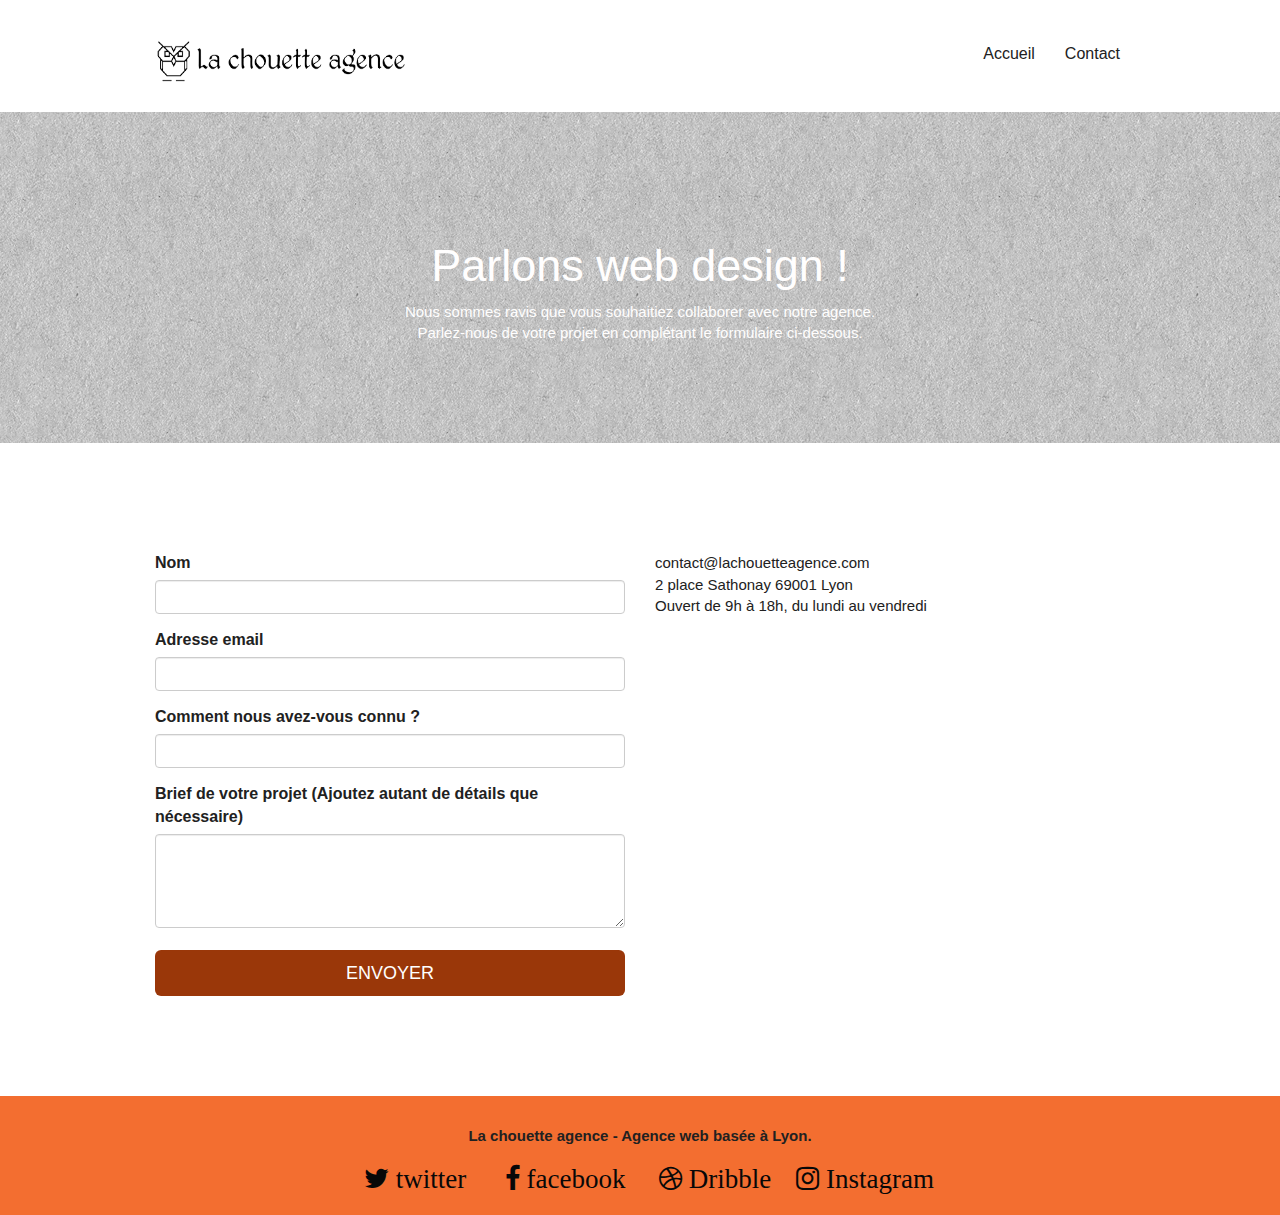
==== commit 3b80996c: "convertir images png en jpg" ====
--- a/contact.html
+++ b/contact.html
@@ -151,11 +151,11 @@
 
 </div>
 <!-- Principal conteneur END -->
-<script src="./js/jquery-2.1.0.js"></script>
-<script src="./js/bootstrap.js"></script>
-<script src="./js/blocs.js"></script>
-<script src="./js/jqBootstrapValidation.js"></script>
-<script src="./js/formHandler.js"></script> 
+<script src="./js/jquery-2.1.0.js" defer ></script>
+<script src="./js/bootstrap.js" defer></script>
+<script src="./js/blocs.js "defer ></script>
+<script src="./js/jqBootstrapValidation.js" defer></script>
+<script src="./js/formHandler.js" defer></script> 
    
 </body>
 </html>
--- a/style.css
+++ b/style.css
@@ -1 +1 @@
-body{margin:0;padding:0;background:#FFF;overflow-x:hidden;-webkit-font-smoothing:antialiased;-moz-osx-font-smoothing:grayscale}a,button{transition:all .3s ease-in-out;outline:none!important}a:hover{text-decoration:none;cursor:pointer}#page-loading-blocs-notifaction{position:fixed;top:0;bottom:0;width:100%;z-index:100000;background:#FFF url(img/pageload-spinner.gif) no-repeat center center}.bloc{width:100%;clear:both;background:50% 50% no-repeat;padding:0 50px;-webkit-background-size:cover;-moz-background-size:cover;-o-background-size:cover;background-size:cover;position:relative}.bloc .container{padding-left:0;padding-right:0}.bloc-lg{padding:100px 50px}.bloc-md{padding:50px}.bloc-sm{padding:20px 50px}.bg-center,.bg-l-edge,.bg-r-edge,.bg-t-edge,.bg-b-edge,.bg-tl-edge,.bg-bl-edge,.bg-tr-edge,.bg-br-edge,.bg-repeat{-webkit-background-size:auto!important;-moz-background-size:auto!important;-o-background-size:auto!important;background-size:auto!important}.bg-repeat{background:repeat}.bg-t-edge{background:top no-repeat}.bloc-bg-texture::before{content:"";background-size:2px 2px;position:absolute;top:0;bottom:0;left:0;right:0}.texture-paper::before{background:url(img/texture-paper.png);background-size:280px 280px}.b-parallax{background-attachment:fixed}.bloc{color:rgb(5,5,5)}.d-bloc button:hover{color:rgba(255,255,255,.9)}.d-bloc .icon-round,.d-bloc .icon-square,.d-bloc .icon-rounded,.d-bloc .icon-semi-rounded-a,.d-bloc .icon-semi-rounded-b{border-color:rgba(255,255,255,.9)}.d-bloc .divider-h span{border-color:rgba(255,255,255,.2)}.d-bloc .a-btn,.d-bloc .navbar a,.d-bloc .navbar-brand,.d-bloc a .icon-sm,.d-bloc a .icon-md,.d-bloc a .icon-lg,.d-bloc a .icon-xl,.d-bloc h1 a,.d-bloc h2 a,.d-bloc h3 a,.d-bloc h4 a,.d-bloc h5 a,.d-bloc h6 a,.d-bloc p a{color:rgb(8,8,8)}.d-bloc .a-btn:hover,.d-bloc .navbar a:hover,.d-bloc .navbar-brand:hover,.d-bloc a:hover .icon-sm,.d-bloc a:hover .icon-md,.d-bloc a:hover .icon-lg,.d-bloc a:hover .icon-xl,.d-bloc h1 a:hover,.d-bloc h2 a:hover,.d-bloc h3 a:hover,.d-bloc h4 a:hover,.d-bloc h5 a:hover,.d-bloc h6 a:hover,.d-bloc p a:hover{color:#fff}.d-bloc .navbar-toggle .icon-bar{background:rgba(255,255,255,1)}.d-bloc .btn-wire,.d-bloc .btn-wire:hover{color:rgba(255,255,255,1);border-color:rgba(255,255,255,1)}.d-bloc .panel{color:rgba(0,0,0,.5)}.d-bloc .panel button:hover{color:rgba(0,0,0,.7)}.d-bloc .panel icon{border-color:rgba(0,0,0,.7)}.d-bloc .panel .divider-h span{border-color:rgba(0,0,0,.1)}.d-bloc .panel .a-btn{color:rgba(0,0,0,.6)}.d-bloc .panel .a-btn:hover{color:rgba(0,0,0,1)}.d-bloc .panel .btn-wire,.d-bloc .panel .btn-wire:hover{color:rgba(0,0,0,.7);border-color:rgba(0,0,0,.3)}.d-bloc .panel,.l-bloc{color:rgba(255,254,254,.5)}.d-bloc .panel button:hover,.l-bloc button:hover{color:rgba(0,0,0,.7)}.l-bloc .icon-round,.l-bloc .icon-square,.l-bloc .icon-rounded,.l-bloc .icon-semi-rounded-a,.l-bloc .icon-semi-rounded-b{border-color:rgba(0,0,0,.7)}.d-bloc .panel .divider-h span,.l-bloc .divider-h span{border-color:rgba(0,0,0,.1)}.d-bloc .panel .a-btn,.l-bloc .a-btn,.l-bloc .navbar a,.l-bloc .navbar-brand,.l-bloc a .icon-sm,.l-bloc a .icon-md,.l-bloc a .icon-lg,.l-bloc a .icon-xl,.l-bloc h1 a,.l-bloc h2 a,.l-bloc h3 a,.l-bloc h4 a,.l-bloc h5 a,.l-bloc h6 a,.l-bloc p a{color:rgba(255,255,255,.6)}.d-bloc .panel .a-btn:hover,.l-bloc .a-btn:hover,.l-bloc .navbar a:hover,.l-bloc .navbar-brand:hover,.l-bloc a:hover .icon-sm,.l-bloc a:hover .icon-md,.l-bloc a:hover .icon-lg,.l-bloc a:hover .icon-xl,.l-bloc h1 a:hover,.l-bloc h2 a:hover,.l-bloc h3 a:hover,.l-bloc h4 a:hover,.l-bloc h5 a:hover,.l-bloc h6 a:hover,.l-bloc p a:hover{color:rgba(0,0,0,1)}.l-bloc .navbar-toggle .icon-bar{color:rgba(0,0,0,.6)}.d-bloc .panel .btn-wire,.d-bloc .panel .btn-wire:hover,.l-bloc .btn-wire,.l-bloc .btn-wire:hover{color:rgba(0,0,0,.7);border-color:rgba(0,0,0,.3)}.voffset{margin-top:30px}.voffset-lg{margin-top:80px}.row-no-gutters{margin-right:0;margin-left:0}.row.row-no-gutters>[class^="col-"],.row.row-no-gutters>[class*=" col-"]{padding-right:0;padding-left:0}#bloc-1-hero h1{font-size:40px}.navbar{margin-bottom:0;z-index:1}.navbar-brand{height:auto;padding:3px 15px;font-size:25px;font-weight:400;font-weight:600;line-height:44px}.navbar-brand img{max-height:200px;margin:0 5px 0 0;display:inline}.navbar-brand img[src$=svg]{min-width:100px}.nav-center .navbar-brand img{margin:0}.navbar .nav{padding-top:2px;margin-right:-16px;float:right;z-index:1}.nav>li{float:left;margin-top:4px;font-size:16px}.navbar-nav .open .dropdown-menu>li>a{text-align:inherit}.nav>li a:hover,.nav>li a:focus{background:transparent}.navbar-toggle{margin:10px 10px 0 0;border:0}.navbar-toggle:hover{background:transparent!important}.navbar-toggle .icon-bar{background-color:rgba(0,0,0,.5);width:26px}.nav-invert .navbar .nav{float:left}.nav-invert .navbar-header,.nav-invert .navbar-brand{float:right;position:relative;z-index:2}@media (min-width:768px){.site-navigation{position:absolute;top:50%;right:20px;transform:translate(0,-50%);-webkit-transform:translateY(-50%)}.nav>li .dropdown-menu a,.nav>li .dropdown-menu a:hover{color:#484848}.nav-invert .site-navigation{left:0;right:0}.nav-center{text-align:center}.nav-center .navbar-header{width:100%}.nav-center .navbar-header,.nav-center .navbar-brand,.nav-center .nav>li{float:none;display:inline-block}.nav-center .site-navigation{position:relative;width:100%;right:0;margin-right:0;margin-top:20px}.nav-center.mini-nav .navbar-toggle{float:none;margin:10px auto 0}}.nav>li>.dropdown a{background:none!important;display:block;padding:14px 15px}nav .caret{margin:0 5px}.dropdown-menu .dropdown-menu{top:-8px;left:100%}.dropdown-menu .dropmenu-flow-right{top:100%;left:0;margin-left:-1px;border-top-left-radius:0;border-top-right-radius:0}.dropdown-menu .dropdown span{border:4px solid #000;border-top-color:transparent;border-right-color:transparent;border-bottom-color:transparent;margin:6px -5px 0 0!important;float:right}.mg-md{margin-top:10px;margin-bottom:20px}.mg-lg{margin-top:10px;margin-bottom:40px}.btn{margin:0 5px 5px 0}.btn.pull-right{margin:0 0 5px 5px}.btn-d,.btn-d:hover,.btn-d:focus{color:#FFF;background:rgba(0,0,0,.3)}button{outline:none!important}.btn-rd{border-radius:40px}.btn-clean{border:1px solid rgba(0,0,0,.08);border-bottom-color:rgba(0,0,0,.1);text-shadow:0 1px 0 rgba(0,0,1,.1);box-shadow:0 1px 3px rgba(0,0,1,.25),inset 0 1px 0 0 rgba(255,255,255,.15)}.icon-md{font-size:27px!important}.icon-lg{font-size:60px!important}.sm-shadow{text-shadow:0 1px 2px rgba(0,0,0,.3)}.panel-sq,.panel-sq .panel-heading,.panel-sq .panel-footer{border-radius:0}.panel-rd{border-radius:30px}.panel-rd .panel-heading{border-radius:29px 29px 0 0}.panel-rd .panel-footer{border-radius:0 0 29px 29px}.form-control{border-color:rgba(0,0,0,.1);box-shadow:none}.scrollToTop{width:40px;height:40px;position:fixed;bottom:20px;right:20px;opacity:0;z-index:500;transition:all .3s ease-in-out}.scrollToTop span{margin-top:6px}.showScrollTop{font-size:14px;opacity:1}a[data-lightbox]{position:relative;display:block;text-align:center}a[data-lightbox]:hover::before{content:"+";font-family:"HelveticaNeue-Light","Helvetica Neue Light","Helvetica Neue",Helvetica,Arial;font-size:32px;width:50px;height:50px;margin-left:-25px;border-radius:50%;background:rgba(0,0,0,.6);color:#FFF;font-weight:100;z-index:1;position:absolute;top:50%;transform:translateY(-50%);-webkit-transform:translateY(-50%)}a[data-lightbox]:hover img{opacity:.6;-webkit-animation-fill-mode:none;animation-fill-mode:none}#lightbox-modal{display:flex;align-items:center}#lightbox-modal .modal-dialog{width:90%;max-width:900px;margin:0 auto 0}#lightbox-modal .modal-dialog img{max-height:90vh;margin:0 auto}.lightbox-caption{padding:20px;color:#FFF;background:rgba(0,0,0,.5);position:absolute;left:15px;right:15px;bottom:5px}.close-lightbox{color:#FFF;font-size:30px;position:absolute;top:20px;right:20px;z-index:20;background:rgba(0,0,0,.5);border:none;line-height:30px;padding:0 9px 5px;opacity:.3}.close-lightbox:hover,.next-lightbox:hover,.prev-lightbox:hover{opacity:1;color:#FFF}.next-lightbox,.prev-lightbox{font-size:20px;color:rgba(255,255,255,.9);background:rgba(0,0,0,.5);transition:all .2s ease-in-out;position:absolute;top:45%;z-index:1;opacity:.4}.next-lightbox{padding:6px 8px 1px 13px;right:25px}.prev-lightbox{padding:6px 13px 1px 10px;left:25px}.snapshot-lb .modal-body{padding-bottom:45px}.snapshot-lb .lightbox-caption{padding:0;color:rgba(0,0,0,.5);background:none}h1,h2,h3,h4,h5,h6,p,label,.btn,a{font-family:"helvetica";font-weight:400;color:#212121!important}.container{max-width:1000px}.hero-bloc-text{font-size:45px}.hero-bloc-text-sub{font-size:36px}.statement-bloc-text{line-height:26px;font-style:italic;font-size:20px;text-align:center;font-weight:lighter;max-width:520px;margin:auto auto auto auto}p{font-size:15px}.tight-width-whitespace{max-width:600px;margin:auto auto auto auto}.h1{font-size:20px;font-family:"Open Sans"}.cta-hero{margin-top:22px;color:#FFFFFF!important;text-transform:uppercase;padding:12px 28px 12px 28px;font-size:16px;font-weight:700}.social{max-width:600px;margin:auto auto auto auto}h2{font-size:22px;line-height:1.4em}h3{font-size:15px;text-transform:uppercase;font-weight:700;color:#333333!important}.med-width-whitespace{max-width:800px;margin:auto auto auto auto;box-shadow:0 0 0 #000}h1{color:#333333!important}h4{color:#333333!important}.icons{margin-bottom:14px;margin-top:24px}.white{color:#FFFFFF!important}.portfolio-thumb{margin-bottom:24px}.portfolio-row{margin-bottom:44px;margin-top:50px}.avatar{box-shadow:0 4px 9px rgba(0,0,0,.3)}.black-background{background-color:rgba(165,147,99,.7);padding:40px 40px 40px 40px}.bold-link{font-weight:900;text-decoration:underline!important}.bgc-white{background-color:#FFF}.bgc-dark-slate-blue{background-color:#364577}.bgc-atomic-tangerine{background-color:#F36E30}.tc-white{color:#fffefe!important}.btn-atomic-tangerine{background:#9A3709;color:#FFFFFF!important}.ltc-white{color:#FFFFFF!important}.ltc-white:hover{color:#cccccc!important}.ltc-atomic-tangerine{color:#F36E30!important}.ltc-atomic-tangerine:hover{color:#c27956!important}.icon-dark-slate-blue{color:#364577!important;border-color:#364577!important}.bg-dots-bg{background-image:url(img/dots-bg.png)}.bg-lines-h2-bg{background-image:url(img/lines-h2-bg.png)}.bg-banniere{background-image:url(img/la-chouette-agence-banniere.jpg)}.bg-presentation{background-image:url(img/image-de-presentation.jpg)}@media (max-width:1024px){.bloc{padding-left:20px;padding-right:20px}.bloc.full-width-bloc,.bloc-tile-2.full-width-bloc .container,.bloc-tile-3.full-width-bloc .container,.bloc-tile-4.full-width-bloc .container{padding-left:0;padding-right:0}}@media (max-width:992px) and (min-width:768px){.navbar .nav{max-width:80%}.nav-center.navbar .nav{max-width:100%}}@media only screen and (min-width:768px) and (max-width:1024px) and (orientation:landscape){.b-parallax{background-attachment:scroll}}@media only screen and (min-width:1024px) and (max-width:1366px) and (-webkit-min-device-pixel-ratio:1.5){.b-parallax{background-attachment:scroll}}@media (max-width:991px){.container{width:100%}.b-parallax{background-attachment:scroll}.page-container,#hero-bloc{overflow-x:hidden;position:relative}.bloc-group,.bloc-group .bloc{display:block;width:100%}.bloc-fill-screen .fill-bloc-top-edge,.bloc-fill-screen .fill-bloc-bottom-edge{padding:0 20px}@media (max-width:767px){.page-container{overflow-x:hidden;position:relative}h1,h2,h3,h4,h5,h6,p,#disqus_thread{padding-left:10px!important;padding-right:10px!important}.b-parallax{background-attachment:scroll}.navbar .nav{padding-top:0;border-top:1px solid rgba(0,0,0,.2);float:none!important}.navbar.row{margin-left:0;margin-right:0}.site-navigation{position:inherit;transform:none;-webkit-transform:none;-ms-transform:none}.nav>li{margin-top:0;border-bottom:1px solid rgba(0,0,0,.1);background:rgba(0,0,0,.05);text-align:left;padding-left:15px;width:100%}.nav>li:hover{background:rgba(0,0,0,.08)}.dropdown .dropdown a .caret{float:none;margin:5px 0 0 10px!important;border:4px solid #000;border-bottom-color:transparent;border-right-color:transparent;border-left-color:transparent}#hero-bloc .navbar .nav{background:rgba(0,0,0,.8)}#hero-bloc .navbar .nav a{color:rgba(255,255,255,.6)}.hero{padding:50px 0}.hero-nav{left:-1px;right:-1px}.navbar-collapse{padding:0;overflow-x:hidden;-webkit-box-shadow:none;box-shadow:none}.navbar-brand img{max-height:40px;width:auto}.nav-invert .navbar-header{float:none;width:100%}.nav-invert .navbar-toggle{float:left;margin-left:10px}.bloc{padding-left:0;padding-right:0}.bloc-xxl,.bloc-xl,.bloc-lg{padding:40px 0}.bloc-sm,.bloc-md{padding-left:0;padding-right:0}.bloc-tile-2 .container,.bloc-tile-3 .container,.bloc-tile-4 .container,.bloc-fill-screen .fill-bloc-top-edge,.bloc-fill-screen .fill-bloc-bottom-edge{padding-left:0;padding-right:0}.a-block{padding:0 10px}.btn-dwn{display:none}.voffset{margin-top:5px}.voffset-md{margin-top:20px}.voffset-lg{margin-top:30px}form{padding:5px}.close-lightbox{display:inline-block}.blocsapp-device-iphone5{background-size:216px 425px;padding-top:60px;width:216px;height:425px}.blocsapp-device-iphone5 img{width:180px;height:320px}}@media (max-width:400px){.bloc{padding-left:0;padding-right:0}}@media (max-width:767px){.bloc-mob-center-text{text-align:center}}}footer ul,li{padding-top:9px}footer p{font-weight:799}+body{margin:0;padding:0;background:#FFF;overflow-x:hidden;-webkit-font-smoothing:antialiased;-moz-osx-font-smoothing:grayscale}a,button{transition:all .3s ease-in-out;outline:none!important}a:hover{text-decoration:none;cursor:pointer}#page-loading-blocs-notifaction{position:fixed;top:0;bottom:0;width:100%;z-index:100000;background:#FFF url(img/pageload-spinner.gif) no-repeat center center}.bloc{width:100%;clear:both;background:50% 50% no-repeat;padding:0 50px;-webkit-background-size:cover;-moz-background-size:cover;-o-background-size:cover;background-size:cover;position:relative}.bloc .container{padding-left:0;padding-right:0}.bloc-lg{padding:100px 50px}.bloc-md{padding:50px}.bloc-sm{padding:20px 50px}.bg-center,.bg-l-edge,.bg-r-edge,.bg-t-edge,.bg-b-edge,.bg-tl-edge,.bg-bl-edge,.bg-tr-edge,.bg-br-edge,.bg-repeat{-webkit-background-size:auto!important;-moz-background-size:auto!important;-o-background-size:auto!important;background-size:auto!important}.bg-repeat{background:repeat}.bg-t-edge{background:top no-repeat}.bloc-bg-texture::before{content:"";background-size:2px 2px;position:absolute;top:0;bottom:0;left:0;right:0}.texture-paper::before{background:url(img/texture-paper.jpg);background-size:280px 280px}.b-parallax{background-attachment:fixed}.bloc{color:rgb(5,5,5)}.d-bloc button:hover{color:rgba(255,255,255,.9)}.d-bloc .icon-round,.d-bloc .icon-square,.d-bloc .icon-rounded,.d-bloc .icon-semi-rounded-a,.d-bloc .icon-semi-rounded-b{border-color:rgba(255,255,255,.9)}.d-bloc .divider-h span{border-color:rgba(255,255,255,.2)}.d-bloc .a-btn,.d-bloc .navbar a,.d-bloc .navbar-brand,.d-bloc a .icon-sm,.d-bloc a .icon-md,.d-bloc a .icon-lg,.d-bloc a .icon-xl,.d-bloc h1 a,.d-bloc h2 a,.d-bloc h3 a,.d-bloc h4 a,.d-bloc h5 a,.d-bloc h6 a,.d-bloc p a{color:rgb(8,8,8)}.d-bloc .a-btn:hover,.d-bloc .navbar a:hover,.d-bloc .navbar-brand:hover,.d-bloc a:hover .icon-sm,.d-bloc a:hover .icon-md,.d-bloc a:hover .icon-lg,.d-bloc a:hover .icon-xl,.d-bloc h1 a:hover,.d-bloc h2 a:hover,.d-bloc h3 a:hover,.d-bloc h4 a:hover,.d-bloc h5 a:hover,.d-bloc h6 a:hover,.d-bloc p a:hover{color:#fff}.d-bloc .navbar-toggle .icon-bar{background:rgba(255,255,255,1)}.d-bloc .btn-wire,.d-bloc .btn-wire:hover{color:rgba(255,255,255,1);border-color:rgba(255,255,255,1)}.d-bloc .panel{color:rgba(0,0,0,.5)}.d-bloc .panel button:hover{color:rgba(0,0,0,.7)}.d-bloc .panel icon{border-color:rgba(0,0,0,.7)}.d-bloc .panel .divider-h span{border-color:rgba(0,0,0,.1)}.d-bloc .panel .a-btn{color:rgba(0,0,0,.6)}.d-bloc .panel .a-btn:hover{color:rgba(0,0,0,1)}.d-bloc .panel .btn-wire,.d-bloc .panel .btn-wire:hover{color:rgba(0,0,0,.7);border-color:rgba(0,0,0,.3)}.d-bloc .panel,.l-bloc{color:rgba(255,254,254,.5)}.d-bloc .panel button:hover,.l-bloc button:hover{color:rgba(0,0,0,.7)}.l-bloc .icon-round,.l-bloc .icon-square,.l-bloc .icon-rounded,.l-bloc .icon-semi-rounded-a,.l-bloc .icon-semi-rounded-b{border-color:rgba(0,0,0,.7)}.d-bloc .panel .divider-h span,.l-bloc .divider-h span{border-color:rgba(0,0,0,.1)}.d-bloc .panel .a-btn,.l-bloc .a-btn,.l-bloc .navbar a,.l-bloc .navbar-brand,.l-bloc a .icon-sm,.l-bloc a .icon-md,.l-bloc a .icon-lg,.l-bloc a .icon-xl,.l-bloc h1 a,.l-bloc h2 a,.l-bloc h3 a,.l-bloc h4 a,.l-bloc h5 a,.l-bloc h6 a,.l-bloc p a{color:rgba(255,255,255,.6)}.d-bloc .panel .a-btn:hover,.l-bloc .a-btn:hover,.l-bloc .navbar a:hover,.l-bloc .navbar-brand:hover,.l-bloc a:hover .icon-sm,.l-bloc a:hover .icon-md,.l-bloc a:hover .icon-lg,.l-bloc a:hover .icon-xl,.l-bloc h1 a:hover,.l-bloc h2 a:hover,.l-bloc h3 a:hover,.l-bloc h4 a:hover,.l-bloc h5 a:hover,.l-bloc h6 a:hover,.l-bloc p a:hover{color:rgba(0,0,0,1)}.l-bloc .navbar-toggle .icon-bar{color:rgba(0,0,0,.6)}.d-bloc .panel .btn-wire,.d-bloc .panel .btn-wire:hover,.l-bloc .btn-wire,.l-bloc .btn-wire:hover{color:rgba(0,0,0,.7);border-color:rgba(0,0,0,.3)}.voffset{margin-top:30px}.voffset-lg{margin-top:80px}.row-no-gutters{margin-right:0;margin-left:0}.row.row-no-gutters>[class^="col-"],.row.row-no-gutters>[class*=" col-"]{padding-right:0;padding-left:0}#bloc-1-hero h1{font-size:40px}.navbar{margin-bottom:0;z-index:1}.navbar-brand{height:auto;padding:3px 15px;font-size:25px;font-weight:400;font-weight:600;line-height:44px}.navbar-brand img{max-height:200px;margin:0 5px 0 0;display:inline}.navbar-brand img[src$=svg]{min-width:100px}.nav-center .navbar-brand img{margin:0}.navbar .nav{padding-top:2px;margin-right:-16px;float:right;z-index:1}.nav>li{float:left;margin-top:4px;font-size:16px}.navbar-nav .open .dropdown-menu>li>a{text-align:inherit}.nav>li a:hover,.nav>li a:focus{background:transparent}.navbar-toggle{margin:10px 10px 0 0;border:0}.navbar-toggle:hover{background:transparent!important}.navbar-toggle .icon-bar{background-color:rgba(0,0,0,.5);width:26px}.nav-invert .navbar .nav{float:left}.nav-invert .navbar-header,.nav-invert .navbar-brand{float:right;position:relative;z-index:2}@media (min-width:768px){.site-navigation{position:absolute;top:50%;right:20px;transform:translate(0,-50%);-webkit-transform:translateY(-50%)}.nav>li .dropdown-menu a,.nav>li .dropdown-menu a:hover{color:#484848}.nav-invert .site-navigation{left:0;right:0}.nav-center{text-align:center}.nav-center .navbar-header{width:100%}.nav-center .navbar-header,.nav-center .navbar-brand,.nav-center .nav>li{float:none;display:inline-block}.nav-center .site-navigation{position:relative;width:100%;right:0;margin-right:0;margin-top:20px}.nav-center.mini-nav .navbar-toggle{float:none;margin:10px auto 0}}.nav>li>.dropdown a{background:none!important;display:block;padding:14px 15px}nav .caret{margin:0 5px}.dropdown-menu .dropdown-menu{top:-8px;left:100%}.dropdown-menu .dropmenu-flow-right{top:100%;left:0;margin-left:-1px;border-top-left-radius:0;border-top-right-radius:0}.dropdown-menu .dropdown span{border:4px solid #000;border-top-color:transparent;border-right-color:transparent;border-bottom-color:transparent;margin:6px -5px 0 0!important;float:right}.mg-md{margin-top:10px;margin-bottom:20px}.mg-lg{margin-top:10px;margin-bottom:40px}.btn{margin:0 5px 5px 0}.btn.pull-right{margin:0 0 5px 5px}.btn-d,.btn-d:hover,.btn-d:focus{color:#FFF;background:rgba(0,0,0,.3)}button{outline:none!important}.btn-rd{border-radius:40px}.btn-clean{border:1px solid rgba(0,0,0,.08);border-bottom-color:rgba(0,0,0,.1);text-shadow:0 1px 0 rgba(0,0,1,.1);box-shadow:0 1px 3px rgba(0,0,1,.25),inset 0 1px 0 0 rgba(255,255,255,.15)}.icon-md{font-size:27px!important}.icon-lg{font-size:60px!important}.sm-shadow{text-shadow:0 1px 2px rgba(0,0,0,.3)}.panel-sq,.panel-sq .panel-heading,.panel-sq .panel-footer{border-radius:0}.panel-rd{border-radius:30px}.panel-rd .panel-heading{border-radius:29px 29px 0 0}.panel-rd .panel-footer{border-radius:0 0 29px 29px}.form-control{border-color:rgba(0,0,0,.1);box-shadow:none}.scrollToTop{width:40px;height:40px;position:fixed;bottom:20px;right:20px;opacity:0;z-index:500;transition:all .3s ease-in-out}.scrollToTop span{margin-top:6px}.showScrollTop{font-size:14px;opacity:1}a[data-lightbox]{position:relative;display:block;text-align:center}a[data-lightbox]:hover::before{content:"+";font-family:"HelveticaNeue-Light","Helvetica Neue Light","Helvetica Neue",Helvetica,Arial;font-size:32px;width:50px;height:50px;margin-left:-25px;border-radius:50%;background:rgba(0,0,0,.6);color:#FFF;font-weight:100;z-index:1;position:absolute;top:50%;transform:translateY(-50%);-webkit-transform:translateY(-50%)}a[data-lightbox]:hover img{opacity:.6;-webkit-animation-fill-mode:none;animation-fill-mode:none}#lightbox-modal{display:flex;align-items:center}#lightbox-modal .modal-dialog{width:90%;max-width:900px;margin:0 auto 0}#lightbox-modal .modal-dialog img{max-height:90vh;margin:0 auto}.lightbox-caption{padding:20px;color:#FFF;background:rgba(0,0,0,.5);position:absolute;left:15px;right:15px;bottom:5px}.close-lightbox{color:#FFF;font-size:30px;position:absolute;top:20px;right:20px;z-index:20;background:rgba(0,0,0,.5);border:none;line-height:30px;padding:0 9px 5px;opacity:.3}.close-lightbox:hover,.next-lightbox:hover,.prev-lightbox:hover{opacity:1;color:#FFF}.next-lightbox,.prev-lightbox{font-size:20px;color:rgba(255,255,255,.9);background:rgba(0,0,0,.5);transition:all .2s ease-in-out;position:absolute;top:45%;z-index:1;opacity:.4}.next-lightbox{padding:6px 8px 1px 13px;right:25px}.prev-lightbox{padding:6px 13px 1px 10px;left:25px}.snapshot-lb .modal-body{padding-bottom:45px}.snapshot-lb .lightbox-caption{padding:0;color:rgba(0,0,0,.5);background:none}h1,h2,h3,h4,h5,h6,p,label,.btn,a{font-family:"helvetica";font-weight:400;color:#212121!important}.container{max-width:1000px}.hero-bloc-text{font-size:45px}.hero-bloc-text-sub{font-size:36px}.statement-bloc-text{line-height:26px;font-style:italic;font-size:20px;text-align:center;font-weight:lighter;max-width:520px;margin:auto auto auto auto}p{font-size:15px}.tight-width-whitespace{max-width:600px;margin:auto auto auto auto}.h1{font-size:20px;font-family:"Open Sans"}.cta-hero{margin-top:22px;color:#FFFFFF!important;text-transform:uppercase;padding:12px 28px 12px 28px;font-size:16px;font-weight:700}.social{max-width:600px;margin:auto auto auto auto}h2{font-size:22px;line-height:1.4em}h3{font-size:15px;text-transform:uppercase;font-weight:700;color:#333333!important}.med-width-whitespace{max-width:800px;margin:auto auto auto auto;box-shadow:0 0 0 #000}h1{color:#333333!important}h4{color:#333333!important}.icons{margin-bottom:14px;margin-top:24px}.white{color:#FFFFFF!important}.portfolio-thumb{margin-bottom:24px}.portfolio-row{margin-bottom:44px;margin-top:50px}.avatar{box-shadow:0 4px 9px rgba(0,0,0,.3)}.black-background{background-color:rgba(165,147,99,.7);padding:40px 40px 40px 40px}.bold-link{font-weight:900;text-decoration:underline!important}.bgc-white{background-color:#FFF}.bgc-dark-slate-blue{background-color:#364577}.bgc-atomic-tangerine{background-color:#F36E30}.tc-white{color:#fffefe!important}.btn-atomic-tangerine{background:#9A3709;color:#FFFFFF!important}.ltc-white{color:#FFFFFF!important}.ltc-white:hover{color:#cccccc!important}.ltc-atomic-tangerine{color:#F36E30!important}.ltc-atomic-tangerine:hover{color:#c27956!important}.icon-dark-slate-blue{color:#364577!important;border-color:#364577!important}.bg-dots-bg{background-image:url(img/dots-bg.png)}.bg-lines-h2-bg{background-image:url(img/lines-h2-bg.png)}.bg-banniere{background-image:url(img/la-chouette-agence-banniere.jpg)}.bg-presentation{background-image:url(img/image-de-presentation.jpg)}@media (max-width:1024px){.bloc{padding-left:20px;padding-right:20px}.bloc.full-width-bloc,.bloc-tile-2.full-width-bloc .container,.bloc-tile-3.full-width-bloc .container,.bloc-tile-4.full-width-bloc .container{padding-left:0;padding-right:0}}@media (max-width:992px) and (min-width:768px){.navbar .nav{max-width:80%}.nav-center.navbar .nav{max-width:100%}}@media only screen and (min-width:768px) and (max-width:1024px) and (orientation:landscape){.b-parallax{background-attachment:scroll}}@media only screen and (min-width:1024px) and (max-width:1366px) and (-webkit-min-device-pixel-ratio:1.5){.b-parallax{background-attachment:scroll}}@media (max-width:991px){.container{width:100%}.b-parallax{background-attachment:scroll}.page-container,#hero-bloc{overflow-x:hidden;position:relative}.bloc-group,.bloc-group .bloc{display:block;width:100%}.bloc-fill-screen .fill-bloc-top-edge,.bloc-fill-screen .fill-bloc-bottom-edge{padding:0 20px}@media (max-width:767px){.page-container{overflow-x:hidden;position:relative}h1,h2,h3,h4,h5,h6,p,#disqus_thread{padding-left:10px!important;padding-right:10px!important}.b-parallax{background-attachment:scroll}.navbar .nav{padding-top:0;border-top:1px solid rgba(0,0,0,.2);float:none!important}.navbar.row{margin-left:0;margin-right:0}.site-navigation{position:inherit;transform:none;-webkit-transform:none;-ms-transform:none}.nav>li{margin-top:0;border-bottom:1px solid rgba(0,0,0,.1);background:rgba(0,0,0,.05);text-align:left;padding-left:15px;width:100%}.nav>li:hover{background:rgba(0,0,0,.08)}.dropdown .dropdown a .caret{float:none;margin:5px 0 0 10px!important;border:4px solid #000;border-bottom-color:transparent;border-right-color:transparent;border-left-color:transparent}#hero-bloc .navbar .nav{background:rgba(0,0,0,.8)}#hero-bloc .navbar .nav a{color:rgba(255,255,255,.6)}.hero{padding:50px 0}.hero-nav{left:-1px;right:-1px}.navbar-collapse{padding:0;overflow-x:hidden;-webkit-box-shadow:none;box-shadow:none}.navbar-brand img{max-height:40px;width:auto}.nav-invert .navbar-header{float:none;width:100%}.nav-invert .navbar-toggle{float:left;margin-left:10px}.bloc{padding-left:0;padding-right:0}.bloc-xxl,.bloc-xl,.bloc-lg{padding:40px 0}.bloc-sm,.bloc-md{padding-left:0;padding-right:0}.bloc-tile-2 .container,.bloc-tile-3 .container,.bloc-tile-4 .container,.bloc-fill-screen .fill-bloc-top-edge,.bloc-fill-screen .fill-bloc-bottom-edge{padding-left:0;padding-right:0}.a-block{padding:0 10px}.btn-dwn{display:none}.voffset{margin-top:5px}.voffset-md{margin-top:20px}.voffset-lg{margin-top:30px}form{padding:5px}.close-lightbox{display:inline-block}.blocsapp-device-iphone5{background-size:216px 425px;padding-top:60px;width:216px;height:425px}.blocsapp-device-iphone5 img{width:180px;height:320px}}@media (max-width:400px){.bloc{padding-left:0;padding-right:0}}@media (max-width:767px){.bloc-mob-center-text{text-align:center}}}footer ul,li{padding-top:9px}footer p{font-weight:799}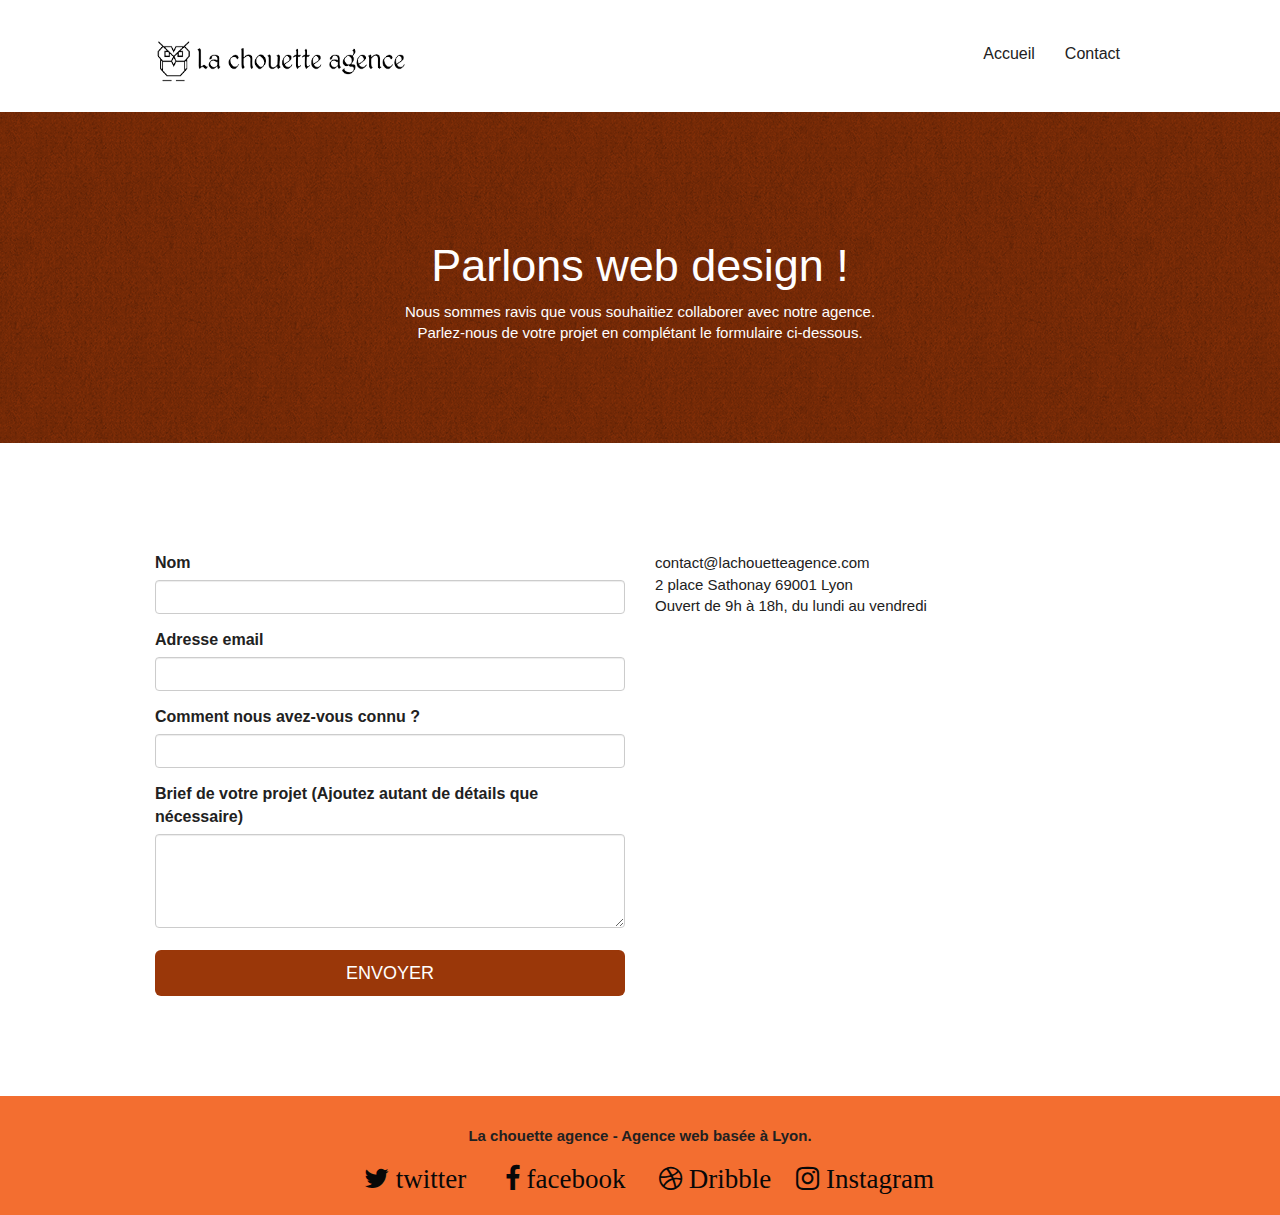
==== commit 8c460847: "validation(w3validator) html css" ====
--- a/contact.html
+++ b/contact.html
@@ -1,30 +1,30 @@
 <!doctype html>
 <html lang="fr">
-<head>
-  <meta charset="utf-8">
-  <meta name="description" content="Agence de web design à Lyon">
-  <meta name="viewport" content="width=device-width, initial-scale=1.0, viewport-fit=cover">
-  <link rel="shortcut icon" type="image/png" href="favicon.jpg">
+	<head>
+		<meta charset="utf-8">
+		<meta name="description" content="Agence de web design à Lyon">
+		<meta name="viewport" content="width=device-width, initial-scale=1.0, viewport-fit=cover">
+		<link rel="shortcut icon" type="image/png" href="favicon.jpg">
     
-	<link rel="stylesheet" type="text/css" href="style.css">
-	<link rel="stylesheet" type="text/css" href="./css/bootstrap.css">
-  <link rel="stylesheet" type="text/css" href="./css/font-awesome.css">
-	<link rel="stylesheet" type="text/css" href="./css/et-line.css">
-  <title>La Chouette Agence</title>
+		<link rel="stylesheet" type="text/css" href="style.css">
+		<link rel="stylesheet" type="text/css" href="./css/font-awesome.css">
+		<link rel="stylesheet" type="text/css" href="./css/et-line.css">
+		<link rel="stylesheet" type="text/css" href="./css/bootstrap.css">
+  	<title>La Chouette Agence</title>
   
 <!-- Analytics -->
- 
+
 <!-- Analytics END -->
     
 </head>
 <body>
-<!-- Principal conteneur -->
-<div class="page-container">
-    
-<!-- bloc-0 -->
-<header class="bloc bgc-white l-bloc " id="bloc-0">
-	<div class="container bloc-sm">
-		<nav class="navbar row">
+	<!-- Principal conteneur -->
+	<div class="page-container">
+		
+		<!-- bloc-0 -->
+		<header class="bloc bgc-white l-bloc " id="bloc-0">
+			<div class="container bloc-sm">
+				<nav class="navbar row">
 			<div class="navbar-header">
 				<a class="navbar-brand" href="index.html"><img src="img/la-chouette-agence.png" alt="atlanta web design logo" width="250" height="50" /></a>
 				<button id="nav-toggle" type="button" class="ui-navbar-toggle navbar-toggle" data-toggle="collapse" data-target=".navbar-1">
@@ -112,7 +112,6 @@
 <a class="bloc-button btn btn-d scrollToTop" onclick="scrollToTarget('1')"><span class="fa fa-chevron-up"></span></a>
 <!-- ScrollToTop Button END-->
 
-
 <!-- Footer - bloc-8 -->
 <footer class="bloc bgc-atomic-tangerine d-bloc" id="bloc-8">
 	<div class="container bloc-sm">
@@ -153,9 +152,9 @@
 <!-- Principal conteneur END -->
 <script src="./js/jquery-2.1.0.js" defer ></script>
 <script src="./js/bootstrap.js" defer></script>
-<script src="./js/blocs.js "defer ></script>
+<script src="./js/blocs.js " defer ></script>
 <script src="./js/jqBootstrapValidation.js" defer></script>
 <script src="./js/formHandler.js" defer></script> 
-   
+
 </body>
-</html>
+</html> 
--- a/style.css
+++ b/style.css
@@ -1 +1 @@
-body{margin:0;padding:0;background:#FFF;overflow-x:hidden;-webkit-font-smoothing:antialiased;-moz-osx-font-smoothing:grayscale}a,button{transition:all .3s ease-in-out;outline:none!important}a:hover{text-decoration:none;cursor:pointer}#page-loading-blocs-notifaction{position:fixed;top:0;bottom:0;width:100%;z-index:100000;background:#FFF url(img/pageload-spinner.gif) no-repeat center center}.bloc{width:100%;clear:both;background:50% 50% no-repeat;padding:0 50px;-webkit-background-size:cover;-moz-background-size:cover;-o-background-size:cover;background-size:cover;position:relative}.bloc .container{padding-left:0;padding-right:0}.bloc-lg{padding:100px 50px}.bloc-md{padding:50px}.bloc-sm{padding:20px 50px}.bg-center,.bg-l-edge,.bg-r-edge,.bg-t-edge,.bg-b-edge,.bg-tl-edge,.bg-bl-edge,.bg-tr-edge,.bg-br-edge,.bg-repeat{-webkit-background-size:auto!important;-moz-background-size:auto!important;-o-background-size:auto!important;background-size:auto!important}.bg-repeat{background:repeat}.bg-t-edge{background:top no-repeat}.bloc-bg-texture::before{content:"";background-size:2px 2px;position:absolute;top:0;bottom:0;left:0;right:0}.texture-paper::before{background:url(img/texture-paper.jpg);background-size:280px 280px}.b-parallax{background-attachment:fixed}.bloc{color:rgb(5,5,5)}.d-bloc button:hover{color:rgba(255,255,255,.9)}.d-bloc .icon-round,.d-bloc .icon-square,.d-bloc .icon-rounded,.d-bloc .icon-semi-rounded-a,.d-bloc .icon-semi-rounded-b{border-color:rgba(255,255,255,.9)}.d-bloc .divider-h span{border-color:rgba(255,255,255,.2)}.d-bloc .a-btn,.d-bloc .navbar a,.d-bloc .navbar-brand,.d-bloc a .icon-sm,.d-bloc a .icon-md,.d-bloc a .icon-lg,.d-bloc a .icon-xl,.d-bloc h1 a,.d-bloc h2 a,.d-bloc h3 a,.d-bloc h4 a,.d-bloc h5 a,.d-bloc h6 a,.d-bloc p a{color:rgb(8,8,8)}.d-bloc .a-btn:hover,.d-bloc .navbar a:hover,.d-bloc .navbar-brand:hover,.d-bloc a:hover .icon-sm,.d-bloc a:hover .icon-md,.d-bloc a:hover .icon-lg,.d-bloc a:hover .icon-xl,.d-bloc h1 a:hover,.d-bloc h2 a:hover,.d-bloc h3 a:hover,.d-bloc h4 a:hover,.d-bloc h5 a:hover,.d-bloc h6 a:hover,.d-bloc p a:hover{color:#fff}.d-bloc .navbar-toggle .icon-bar{background:rgba(255,255,255,1)}.d-bloc .btn-wire,.d-bloc .btn-wire:hover{color:rgba(255,255,255,1);border-color:rgba(255,255,255,1)}.d-bloc .panel{color:rgba(0,0,0,.5)}.d-bloc .panel button:hover{color:rgba(0,0,0,.7)}.d-bloc .panel icon{border-color:rgba(0,0,0,.7)}.d-bloc .panel .divider-h span{border-color:rgba(0,0,0,.1)}.d-bloc .panel .a-btn{color:rgba(0,0,0,.6)}.d-bloc .panel .a-btn:hover{color:rgba(0,0,0,1)}.d-bloc .panel .btn-wire,.d-bloc .panel .btn-wire:hover{color:rgba(0,0,0,.7);border-color:rgba(0,0,0,.3)}.d-bloc .panel,.l-bloc{color:rgba(255,254,254,.5)}.d-bloc .panel button:hover,.l-bloc button:hover{color:rgba(0,0,0,.7)}.l-bloc .icon-round,.l-bloc .icon-square,.l-bloc .icon-rounded,.l-bloc .icon-semi-rounded-a,.l-bloc .icon-semi-rounded-b{border-color:rgba(0,0,0,.7)}.d-bloc .panel .divider-h span,.l-bloc .divider-h span{border-color:rgba(0,0,0,.1)}.d-bloc .panel .a-btn,.l-bloc .a-btn,.l-bloc .navbar a,.l-bloc .navbar-brand,.l-bloc a .icon-sm,.l-bloc a .icon-md,.l-bloc a .icon-lg,.l-bloc a .icon-xl,.l-bloc h1 a,.l-bloc h2 a,.l-bloc h3 a,.l-bloc h4 a,.l-bloc h5 a,.l-bloc h6 a,.l-bloc p a{color:rgba(255,255,255,.6)}.d-bloc .panel .a-btn:hover,.l-bloc .a-btn:hover,.l-bloc .navbar a:hover,.l-bloc .navbar-brand:hover,.l-bloc a:hover .icon-sm,.l-bloc a:hover .icon-md,.l-bloc a:hover .icon-lg,.l-bloc a:hover .icon-xl,.l-bloc h1 a:hover,.l-bloc h2 a:hover,.l-bloc h3 a:hover,.l-bloc h4 a:hover,.l-bloc h5 a:hover,.l-bloc h6 a:hover,.l-bloc p a:hover{color:rgba(0,0,0,1)}.l-bloc .navbar-toggle .icon-bar{color:rgba(0,0,0,.6)}.d-bloc .panel .btn-wire,.d-bloc .panel .btn-wire:hover,.l-bloc .btn-wire,.l-bloc .btn-wire:hover{color:rgba(0,0,0,.7);border-color:rgba(0,0,0,.3)}.voffset{margin-top:30px}.voffset-lg{margin-top:80px}.row-no-gutters{margin-right:0;margin-left:0}.row.row-no-gutters>[class^="col-"],.row.row-no-gutters>[class*=" col-"]{padding-right:0;padding-left:0}#bloc-1-hero h1{font-size:40px}.navbar{margin-bottom:0;z-index:1}.navbar-brand{height:auto;padding:3px 15px;font-size:25px;font-weight:400;font-weight:600;line-height:44px}.navbar-brand img{max-height:200px;margin:0 5px 0 0;display:inline}.navbar-brand img[src$=svg]{min-width:100px}.nav-center .navbar-brand img{margin:0}.navbar .nav{padding-top:2px;margin-right:-16px;float:right;z-index:1}.nav>li{float:left;margin-top:4px;font-size:16px}.navbar-nav .open .dropdown-menu>li>a{text-align:inherit}.nav>li a:hover,.nav>li a:focus{background:transparent}.navbar-toggle{margin:10px 10px 0 0;border:0}.navbar-toggle:hover{background:transparent!important}.navbar-toggle .icon-bar{background-color:rgba(0,0,0,.5);width:26px}.nav-invert .navbar .nav{float:left}.nav-invert .navbar-header,.nav-invert .navbar-brand{float:right;position:relative;z-index:2}@media (min-width:768px){.site-navigation{position:absolute;top:50%;right:20px;transform:translate(0,-50%);-webkit-transform:translateY(-50%)}.nav>li .dropdown-menu a,.nav>li .dropdown-menu a:hover{color:#484848}.nav-invert .site-navigation{left:0;right:0}.nav-center{text-align:center}.nav-center .navbar-header{width:100%}.nav-center .navbar-header,.nav-center .navbar-brand,.nav-center .nav>li{float:none;display:inline-block}.nav-center .site-navigation{position:relative;width:100%;right:0;margin-right:0;margin-top:20px}.nav-center.mini-nav .navbar-toggle{float:none;margin:10px auto 0}}.nav>li>.dropdown a{background:none!important;display:block;padding:14px 15px}nav .caret{margin:0 5px}.dropdown-menu .dropdown-menu{top:-8px;left:100%}.dropdown-menu .dropmenu-flow-right{top:100%;left:0;margin-left:-1px;border-top-left-radius:0;border-top-right-radius:0}.dropdown-menu .dropdown span{border:4px solid #000;border-top-color:transparent;border-right-color:transparent;border-bottom-color:transparent;margin:6px -5px 0 0!important;float:right}.mg-md{margin-top:10px;margin-bottom:20px}.mg-lg{margin-top:10px;margin-bottom:40px}.btn{margin:0 5px 5px 0}.btn.pull-right{margin:0 0 5px 5px}.btn-d,.btn-d:hover,.btn-d:focus{color:#FFF;background:rgba(0,0,0,.3)}button{outline:none!important}.btn-rd{border-radius:40px}.btn-clean{border:1px solid rgba(0,0,0,.08);border-bottom-color:rgba(0,0,0,.1);text-shadow:0 1px 0 rgba(0,0,1,.1);box-shadow:0 1px 3px rgba(0,0,1,.25),inset 0 1px 0 0 rgba(255,255,255,.15)}.icon-md{font-size:27px!important}.icon-lg{font-size:60px!important}.sm-shadow{text-shadow:0 1px 2px rgba(0,0,0,.3)}.panel-sq,.panel-sq .panel-heading,.panel-sq .panel-footer{border-radius:0}.panel-rd{border-radius:30px}.panel-rd .panel-heading{border-radius:29px 29px 0 0}.panel-rd .panel-footer{border-radius:0 0 29px 29px}.form-control{border-color:rgba(0,0,0,.1);box-shadow:none}.scrollToTop{width:40px;height:40px;position:fixed;bottom:20px;right:20px;opacity:0;z-index:500;transition:all .3s ease-in-out}.scrollToTop span{margin-top:6px}.showScrollTop{font-size:14px;opacity:1}a[data-lightbox]{position:relative;display:block;text-align:center}a[data-lightbox]:hover::before{content:"+";font-family:"HelveticaNeue-Light","Helvetica Neue Light","Helvetica Neue",Helvetica,Arial;font-size:32px;width:50px;height:50px;margin-left:-25px;border-radius:50%;background:rgba(0,0,0,.6);color:#FFF;font-weight:100;z-index:1;position:absolute;top:50%;transform:translateY(-50%);-webkit-transform:translateY(-50%)}a[data-lightbox]:hover img{opacity:.6;-webkit-animation-fill-mode:none;animation-fill-mode:none}#lightbox-modal{display:flex;align-items:center}#lightbox-modal .modal-dialog{width:90%;max-width:900px;margin:0 auto 0}#lightbox-modal .modal-dialog img{max-height:90vh;margin:0 auto}.lightbox-caption{padding:20px;color:#FFF;background:rgba(0,0,0,.5);position:absolute;left:15px;right:15px;bottom:5px}.close-lightbox{color:#FFF;font-size:30px;position:absolute;top:20px;right:20px;z-index:20;background:rgba(0,0,0,.5);border:none;line-height:30px;padding:0 9px 5px;opacity:.3}.close-lightbox:hover,.next-lightbox:hover,.prev-lightbox:hover{opacity:1;color:#FFF}.next-lightbox,.prev-lightbox{font-size:20px;color:rgba(255,255,255,.9);background:rgba(0,0,0,.5);transition:all .2s ease-in-out;position:absolute;top:45%;z-index:1;opacity:.4}.next-lightbox{padding:6px 8px 1px 13px;right:25px}.prev-lightbox{padding:6px 13px 1px 10px;left:25px}.snapshot-lb .modal-body{padding-bottom:45px}.snapshot-lb .lightbox-caption{padding:0;color:rgba(0,0,0,.5);background:none}h1,h2,h3,h4,h5,h6,p,label,.btn,a{font-family:"helvetica";font-weight:400;color:#212121!important}.container{max-width:1000px}.hero-bloc-text{font-size:45px}.hero-bloc-text-sub{font-size:36px}.statement-bloc-text{line-height:26px;font-style:italic;font-size:20px;text-align:center;font-weight:lighter;max-width:520px;margin:auto auto auto auto}p{font-size:15px}.tight-width-whitespace{max-width:600px;margin:auto auto auto auto}.h1{font-size:20px;font-family:"Open Sans"}.cta-hero{margin-top:22px;color:#FFFFFF!important;text-transform:uppercase;padding:12px 28px 12px 28px;font-size:16px;font-weight:700}.social{max-width:600px;margin:auto auto auto auto}h2{font-size:22px;line-height:1.4em}h3{font-size:15px;text-transform:uppercase;font-weight:700;color:#333333!important}.med-width-whitespace{max-width:800px;margin:auto auto auto auto;box-shadow:0 0 0 #000}h1{color:#333333!important}h4{color:#333333!important}.icons{margin-bottom:14px;margin-top:24px}.white{color:#FFFFFF!important}.portfolio-thumb{margin-bottom:24px}.portfolio-row{margin-bottom:44px;margin-top:50px}.avatar{box-shadow:0 4px 9px rgba(0,0,0,.3)}.black-background{background-color:rgba(165,147,99,.7);padding:40px 40px 40px 40px}.bold-link{font-weight:900;text-decoration:underline!important}.bgc-white{background-color:#FFF}.bgc-dark-slate-blue{background-color:#364577}.bgc-atomic-tangerine{background-color:#F36E30}.tc-white{color:#fffefe!important}.btn-atomic-tangerine{background:#9A3709;color:#FFFFFF!important}.ltc-white{color:#FFFFFF!important}.ltc-white:hover{color:#cccccc!important}.ltc-atomic-tangerine{color:#F36E30!important}.ltc-atomic-tangerine:hover{color:#c27956!important}.icon-dark-slate-blue{color:#364577!important;border-color:#364577!important}.bg-dots-bg{background-image:url(img/dots-bg.png)}.bg-lines-h2-bg{background-image:url(img/lines-h2-bg.png)}.bg-banniere{background-image:url(img/la-chouette-agence-banniere.jpg)}.bg-presentation{background-image:url(img/image-de-presentation.jpg)}@media (max-width:1024px){.bloc{padding-left:20px;padding-right:20px}.bloc.full-width-bloc,.bloc-tile-2.full-width-bloc .container,.bloc-tile-3.full-width-bloc .container,.bloc-tile-4.full-width-bloc .container{padding-left:0;padding-right:0}}@media (max-width:992px) and (min-width:768px){.navbar .nav{max-width:80%}.nav-center.navbar .nav{max-width:100%}}@media only screen and (min-width:768px) and (max-width:1024px) and (orientation:landscape){.b-parallax{background-attachment:scroll}}@media only screen and (min-width:1024px) and (max-width:1366px) and (-webkit-min-device-pixel-ratio:1.5){.b-parallax{background-attachment:scroll}}@media (max-width:991px){.container{width:100%}.b-parallax{background-attachment:scroll}.page-container,#hero-bloc{overflow-x:hidden;position:relative}.bloc-group,.bloc-group .bloc{display:block;width:100%}.bloc-fill-screen .fill-bloc-top-edge,.bloc-fill-screen .fill-bloc-bottom-edge{padding:0 20px}@media (max-width:767px){.page-container{overflow-x:hidden;position:relative}h1,h2,h3,h4,h5,h6,p,#disqus_thread{padding-left:10px!important;padding-right:10px!important}.b-parallax{background-attachment:scroll}.navbar .nav{padding-top:0;border-top:1px solid rgba(0,0,0,.2);float:none!important}.navbar.row{margin-left:0;margin-right:0}.site-navigation{position:inherit;transform:none;-webkit-transform:none;-ms-transform:none}.nav>li{margin-top:0;border-bottom:1px solid rgba(0,0,0,.1);background:rgba(0,0,0,.05);text-align:left;padding-left:15px;width:100%}.nav>li:hover{background:rgba(0,0,0,.08)}.dropdown .dropdown a .caret{float:none;margin:5px 0 0 10px!important;border:4px solid #000;border-bottom-color:transparent;border-right-color:transparent;border-left-color:transparent}#hero-bloc .navbar .nav{background:rgba(0,0,0,.8)}#hero-bloc .navbar .nav a{color:rgba(255,255,255,.6)}.hero{padding:50px 0}.hero-nav{left:-1px;right:-1px}.navbar-collapse{padding:0;overflow-x:hidden;-webkit-box-shadow:none;box-shadow:none}.navbar-brand img{max-height:40px;width:auto}.nav-invert .navbar-header{float:none;width:100%}.nav-invert .navbar-toggle{float:left;margin-left:10px}.bloc{padding-left:0;padding-right:0}.bloc-xxl,.bloc-xl,.bloc-lg{padding:40px 0}.bloc-sm,.bloc-md{padding-left:0;padding-right:0}.bloc-tile-2 .container,.bloc-tile-3 .container,.bloc-tile-4 .container,.bloc-fill-screen .fill-bloc-top-edge,.bloc-fill-screen .fill-bloc-bottom-edge{padding-left:0;padding-right:0}.a-block{padding:0 10px}.btn-dwn{display:none}.voffset{margin-top:5px}.voffset-md{margin-top:20px}.voffset-lg{margin-top:30px}form{padding:5px}.close-lightbox{display:inline-block}.blocsapp-device-iphone5{background-size:216px 425px;padding-top:60px;width:216px;height:425px}.blocsapp-device-iphone5 img{width:180px;height:320px}}@media (max-width:400px){.bloc{padding-left:0;padding-right:0}}@media (max-width:767px){.bloc-mob-center-text{text-align:center}}}footer ul,li{padding-top:9px}footer p{font-weight:799}+body{margin:0;padding:0;background:#FFF;overflow-x:hidden;-webkit-font-smoothing:antialiased;-moz-osx-font-smoothing:grayscale}a,button{transition:all .3s ease-in-out;outline:none!important}a:hover{text-decoration:none;cursor:pointer}#page-loading-blocs-notifaction{position:fixed;top:0;bottom:0;width:100%;z-index:100000;background:#FFF url(img/pageload-spinner.gif) no-repeat center center}.bloc{width:100%;clear:both;background:50% 50% no-repeat;padding:0 50px;-webkit-background-size:cover;-moz-background-size:cover;-o-background-size:cover;background-size:cover;position:relative}.bloc .container{padding-left:0;padding-right:0}.bloc-lg{padding:100px 50px}.bloc-md{padding:50px}.bloc-sm{padding:20px 50px}.bg-center,.bg-l-edge,.bg-r-edge,.bg-t-edge,.bg-b-edge,.bg-tl-edge,.bg-bl-edge,.bg-tr-edge,.bg-br-edge,.bg-repeat{-webkit-background-size:auto!important;-moz-background-size:auto!important;-o-background-size:auto!important;background-size:auto!important}.bg-repeat{background:repeat}.bg-t-edge{background:top no-repeat}.bloc-bg-texture::before{content:"";background-size:2px 2px;position:absolute;top:0;bottom:0;left:0;right:0}.texture-paper::before{background:url(img/texture-paper.webp);background-size:280px 280px}.b-parallax{background-attachment:fixed}.bloc{color:rgb(5,5,5)}.d-bloc button:hover{color:rgba(255,255,255,.9)}.d-bloc .icon-round,.d-bloc .icon-square,.d-bloc .icon-rounded,.d-bloc .icon-semi-rounded-a,.d-bloc .icon-semi-rounded-b{border-color:rgba(255,255,255,.9)}.d-bloc .divider-h span{border-color:rgba(255,255,255,.2)}.d-bloc .a-btn,.d-bloc .navbar a,.d-bloc .navbar-brand,.d-bloc a .icon-sm,.d-bloc a .icon-md,.d-bloc a .icon-lg,.d-bloc a .icon-xl,.d-bloc h1 a,.d-bloc h2 a,.d-bloc h3 a,.d-bloc h4 a,.d-bloc h5 a,.d-bloc h6 a,.d-bloc p a{color:rgb(8,8,8)}.d-bloc .a-btn:hover,.d-bloc .navbar a:hover,.d-bloc .navbar-brand:hover,.d-bloc a:hover .icon-sm,.d-bloc a:hover .icon-md,.d-bloc a:hover .icon-lg,.d-bloc a:hover .icon-xl,.d-bloc h1 a:hover,.d-bloc h2 a:hover,.d-bloc h3 a:hover,.d-bloc h4 a:hover,.d-bloc h5 a:hover,.d-bloc h6 a:hover,.d-bloc p a:hover{color:#fff}.d-bloc .navbar-toggle .icon-bar{background:rgba(255,255,255,1)}.d-bloc .btn-wire,.d-bloc .btn-wire:hover{color:rgba(255,255,255,1);border-color:rgba(255,255,255,1)}.d-bloc .panel{color:rgba(0,0,0,.5)}.d-bloc .panel button:hover{color:rgba(0,0,0,.7)}.d-bloc .panel icon{border-color:rgba(0,0,0,.7)}.d-bloc .panel .divider-h span{border-color:rgba(0,0,0,.1)}.d-bloc .panel .a-btn{color:rgba(0,0,0,.6)}.d-bloc .panel .a-btn:hover{color:rgba(0,0,0,1)}.d-bloc .panel .btn-wire,.d-bloc .panel .btn-wire:hover{color:rgba(0,0,0,.7);border-color:rgba(0,0,0,.3)}.d-bloc .panel,.l-bloc{color:rgba(255,254,254,.5)}.d-bloc .panel button:hover,.l-bloc button:hover{color:rgba(0,0,0,.7)}.l-bloc .icon-round,.l-bloc .icon-square,.l-bloc .icon-rounded,.l-bloc .icon-semi-rounded-a,.l-bloc .icon-semi-rounded-b{border-color:rgba(0,0,0,.7)}.d-bloc .panel .divider-h span,.l-bloc .divider-h span{border-color:rgba(0,0,0,.1)}.d-bloc .panel .a-btn,.l-bloc .a-btn,.l-bloc .navbar a,.l-bloc .navbar-brand,.l-bloc a .icon-sm,.l-bloc a .icon-md,.l-bloc a .icon-lg,.l-bloc a .icon-xl,.l-bloc h1 a,.l-bloc h2 a,.l-bloc h3 a,.l-bloc h4 a,.l-bloc h5 a,.l-bloc h6 a,.l-bloc p a{color:rgba(255,255,255,.6)}.d-bloc .panel .a-btn:hover,.l-bloc .a-btn:hover,.l-bloc .navbar a:hover,.l-bloc .navbar-brand:hover,.l-bloc a:hover .icon-sm,.l-bloc a:hover .icon-md,.l-bloc a:hover .icon-lg,.l-bloc a:hover .icon-xl,.l-bloc h1 a:hover,.l-bloc h2 a:hover,.l-bloc h3 a:hover,.l-bloc h4 a:hover,.l-bloc h5 a:hover,.l-bloc h6 a:hover,.l-bloc p a:hover{color:rgba(0,0,0,1)}.l-bloc .navbar-toggle .icon-bar{color:rgba(0,0,0,.6)}.d-bloc .panel .btn-wire,.d-bloc .panel .btn-wire:hover,.l-bloc .btn-wire,.l-bloc .btn-wire:hover{color:rgba(0,0,0,.7);border-color:rgba(0,0,0,.3)}.voffset{margin-top:30px}.voffset-lg{margin-top:80px}.row-no-gutters{margin-right:0;margin-left:0}.row.row-no-gutters>[class^="col-"],.row.row-no-gutters>[class*=" col-"]{padding-right:0;padding-left:0}#bloc-1-hero h1{font-size:40px}.navbar{margin-bottom:0;z-index:1}.navbar-brand{height:auto;padding:3px 15px;font-size:25px;font-weight:400;font-weight:600;line-height:44px}.navbar-brand img{max-height:200px;margin:0 5px 0 0;display:inline}.navbar-brand img[src$=svg]{min-width:100px}.nav-center .navbar-brand img{margin:0}.navbar .nav{padding-top:2px;margin-right:-16px;float:right;z-index:1}.nav>li{float:left;margin-top:4px;font-size:16px}.navbar-nav .open .dropdown-menu>li>a{text-align:inherit}.nav>li a:hover,.nav>li a:focus{background:transparent}.navbar-toggle{margin:10px 10px 0 0;border:0}.navbar-toggle:hover{background:transparent!important}.navbar-toggle .icon-bar{background-color:rgba(0,0,0,.5);width:26px}.nav-invert .navbar .nav{float:left}.nav-invert .navbar-header,.nav-invert .navbar-brand{float:right;position:relative;z-index:2}@media (min-width:768px){.site-navigation{position:absolute;top:50%;right:20px;transform:translate(0,-50%);-webkit-transform:translateY(-50%)}.nav>li .dropdown-menu a,.nav>li .dropdown-menu a:hover{color:#484848}.nav-invert .site-navigation{left:0;right:0}.nav-center{text-align:center}.nav-center .navbar-header{width:100%}.nav-center .navbar-header,.nav-center .navbar-brand,.nav-center .nav>li{float:none;display:inline-block}.nav-center .site-navigation{position:relative;width:100%;right:0;margin-right:0;margin-top:20px}.nav-center.mini-nav .navbar-toggle{float:none;margin:10px auto 0}}.nav>li>.dropdown a{background:none!important;display:block;padding:14px 15px}nav .caret{margin:0 5px}.dropdown-menu .dropdown-menu{top:-8px;left:100%}.dropdown-menu .dropmenu-flow-right{top:100%;left:0;margin-left:-1px;border-top-left-radius:0;border-top-right-radius:0}.dropdown-menu .dropdown span{border:4px solid #000;border-top-color:transparent;border-right-color:transparent;border-bottom-color:transparent;margin:6px -5px 0 0!important;float:right}.mg-md{margin-top:10px;margin-bottom:20px}.mg-lg{margin-top:10px;margin-bottom:40px}.btn{margin:0 5px 5px 0}.btn.pull-right{margin:0 0 5px 5px}.btn-d,.btn-d:hover,.btn-d:focus{color:#FFF;background:rgba(0,0,0,.3)}button{outline:none!important}.btn-rd{border-radius:40px}.btn-clean{border:1px solid rgba(0,0,0,.08);border-bottom-color:rgba(0,0,0,.1);text-shadow:0 1px 0 rgba(0,0,1,.1);box-shadow:0 1px 3px rgba(0,0,1,.25),inset 0 1px 0 0 rgba(255,255,255,.15)}.icon-md{font-size:27px!important}.icon-lg{font-size:60px!important}.sm-shadow{text-shadow:0 1px 2px rgba(0,0,0,.3)}.panel-sq,.panel-sq .panel-heading,.panel-sq .panel-footer{border-radius:0}.panel-rd{border-radius:30px}.panel-rd .panel-heading{border-radius:29px 29px 0 0}.panel-rd .panel-footer{border-radius:0 0 29px 29px}.form-control{border-color:rgba(0,0,0,.1);box-shadow:none}.scrollToTop{width:40px;height:40px;position:fixed;bottom:20px;right:20px;opacity:0;z-index:500;transition:all .3s ease-in-out}.scrollToTop span{margin-top:6px}.showScrollTop{font-size:14px;opacity:1}a[data-lightbox]{position:relative;display:block;text-align:center}a[data-lightbox]:hover::before{content:"+";font-family:"HelveticaNeue-Light","Helvetica Neue Light","Helvetica Neue",Helvetica,Arial;font-size:32px;width:50px;height:50px;margin-left:-25px;border-radius:50%;background:rgba(0,0,0,.6);color:#FFF;font-weight:100;z-index:1;position:absolute;top:50%;transform:translateY(-50%);-webkit-transform:translateY(-50%)}a[data-lightbox]:hover img{opacity:.6;-webkit-animation-fill-mode:none;animation-fill-mode:none}#lightbox-modal{display:flex;align-items:center}#lightbox-modal .modal-dialog{width:90%;max-width:900px;margin:0 auto 0}#lightbox-modal .modal-dialog img{max-height:90vh;margin:0 auto}.lightbox-caption{padding:20px;color:#FFF;background:rgba(0,0,0,.5);position:absolute;left:15px;right:15px;bottom:5px}.close-lightbox{color:#FFF;font-size:30px;position:absolute;top:20px;right:20px;z-index:20;background:rgba(0,0,0,.5);border:none;line-height:30px;padding:0 9px 5px;opacity:.3}.close-lightbox:hover,.next-lightbox:hover,.prev-lightbox:hover{opacity:1;color:#FFF}.next-lightbox,.prev-lightbox{font-size:20px;color:rgba(255,255,255,.9);background:rgba(0,0,0,.5);transition:all .2s ease-in-out;position:absolute;top:45%;z-index:1;opacity:.4}.next-lightbox{padding:6px 8px 1px 13px;right:25px}.prev-lightbox{padding:6px 13px 1px 10px;left:25px}.snapshot-lb .modal-body{padding-bottom:45px}.snapshot-lb .lightbox-caption{padding:0;color:rgba(0,0,0,.5);background:none}h1,h2,h3,h4,h5,h6,p,label,.btn,a{font-family:"helvetica";font-weight:400;color:#212121!important}.container{max-width:1000px}.hero-bloc-text{font-size:45px}.hero-bloc-text-sub{font-size:36px}.statement-bloc-text{line-height:26px;font-style:italic;font-size:20px;text-align:center;font-weight:lighter;max-width:520px;margin:auto auto auto auto}p{font-size:15px}.tight-width-whitespace{max-width:600px;margin:auto auto auto auto}.h1{font-size:20px;font-family:"Open Sans"}.cta-hero{margin-top:22px;color:#FFFFFF!important;text-transform:uppercase;padding:12px 28px 12px 28px;font-size:16px;font-weight:700}.social{max-width:600px;margin:auto auto auto auto}h2{font-size:22px;line-height:1.4em}h3{font-size:15px;text-transform:uppercase;font-weight:700;color:#333333!important}.med-width-whitespace{max-width:800px;margin:auto auto auto auto;box-shadow:0 0 0 #000}h1{color:#333333!important}h4{color:#333333!important}.icons{margin-bottom:14px;margin-top:24px}.white{color:#FFFFFF!important}.portfolio-thumb{margin-bottom:24px}.portfolio-row{margin-bottom:44px;margin-top:50px}.avatar{box-shadow:0 4px 9px rgba(0,0,0,.3)}.black-background{background-color:rgba(165,147,99,.7);padding:40px 40px 40px 40px}.bold-link{font-weight:900;text-decoration:underline!important}.bgc-white{background-color:#FFF}.bgc-dark-slate-blue{background-color:#364577}.bgc-atomic-tangerine{background-color:#F36E30}.tc-white{color:#fffefe!important}.btn-atomic-tangerine{background:#9A3709;color:#FFFFFF!important}.ltc-white{color:#FFFFFF!important}.ltc-white:hover{color:#cccccc!important}.ltc-atomic-tangerine{color:#F36E30!important}.ltc-atomic-tangerine:hover{color:#c27956!important}.icon-dark-slate-blue{color:#364577!important;border-color:#364577!important}.bg-dots-bg{background-image:url(img/dots-bg.png)}.bg-lines-h2-bg{background-image:url(img/lines-h2-bg.png)}.bg-banniere{background-image:url(img/la-chouette-agence-banniere.jpg)}.bg-presentation{background-image:url(img/image-de-presentation.jpg)}@media (max-width:1024px){.bloc{padding-left:20px;padding-right:20px}.bloc.full-width-bloc,.bloc-tile-2.full-width-bloc .container,.bloc-tile-3.full-width-bloc .container,.bloc-tile-4.full-width-bloc .container{padding-left:0;padding-right:0}}@media (max-width:992px) and (min-width:768px){.navbar .nav{max-width:80%}.nav-center.navbar .nav{max-width:100%}}@media only screen and (min-width:768px) and (max-width:1024px) and (orientation:landscape){.b-parallax{background-attachment:scroll}}@media only screen and (min-width:1024px) and (max-width:1366px) and (-webkit-min-device-pixel-ratio:1.5){.b-parallax{background-attachment:scroll}}@media (max-width:991px){.container{width:100%}.b-parallax{background-attachment:scroll}.page-container,#hero-bloc{overflow-x:hidden;position:relative}.bloc-group,.bloc-group .bloc{display:block;width:100%}.bloc-fill-screen .fill-bloc-top-edge,.bloc-fill-screen .fill-bloc-bottom-edge{padding:0 20px}@media (max-width:767px){.page-container{overflow-x:hidden;position:relative}h1,h2,h3,h4,h5,h6,p,#disqus_thread{padding-left:10px!important;padding-right:10px!important}.b-parallax{background-attachment:scroll}.navbar .nav{padding-top:0;border-top:1px solid rgba(0,0,0,.2);float:none!important}.navbar.row{margin-left:0;margin-right:0}.site-navigation{position:inherit;transform:none;-webkit-transform:none;-ms-transform:none}.nav>li{margin-top:0;border-bottom:1px solid rgba(0,0,0,.1);background:rgba(0,0,0,.05);text-align:left;padding-left:15px;width:100%}.nav>li:hover{background:rgba(0,0,0,.08)}.dropdown .dropdown a .caret{float:none;margin:5px 0 0 10px!important;border:4px solid #000;border-bottom-color:transparent;border-right-color:transparent;border-left-color:transparent}#hero-bloc .navbar .nav{background:rgba(0,0,0,.8)}#hero-bloc .navbar .nav a{color:rgba(255,255,255,.6)}.hero{padding:50px 0}.hero-nav{left:-1px;right:-1px}.navbar-collapse{padding:0;overflow-x:hidden;-webkit-box-shadow:none;box-shadow:none}.navbar-brand img{max-height:40px;width:auto}.nav-invert .navbar-header{float:none;width:100%}.nav-invert .navbar-toggle{float:left;margin-left:10px}.bloc{padding-left:0;padding-right:0}.bloc-xxl,.bloc-xl,.bloc-lg{padding:40px 0}.bloc-sm,.bloc-md{padding-left:0;padding-right:0}.bloc-tile-2 .container,.bloc-tile-3 .container,.bloc-tile-4 .container,.bloc-fill-screen .fill-bloc-top-edge,.bloc-fill-screen .fill-bloc-bottom-edge{padding-left:0;padding-right:0}.a-block{padding:0 10px}.btn-dwn{display:none}.voffset{margin-top:5px}.voffset-md{margin-top:20px}.voffset-lg{margin-top:30px}form{padding:5px}.close-lightbox{display:inline-block}.blocsapp-device-iphone5{background-size:216px 425px;padding-top:60px;width:216px;height:425px}.blocsapp-device-iphone5 img{width:180px;height:320px}}@media (max-width:400px){.bloc{padding-left:0;padding-right:0}}@media (max-width:767px){.bloc-mob-center-text{text-align:center}}}footer ul,li{padding-top:9px}footer p{font-weight:bold}